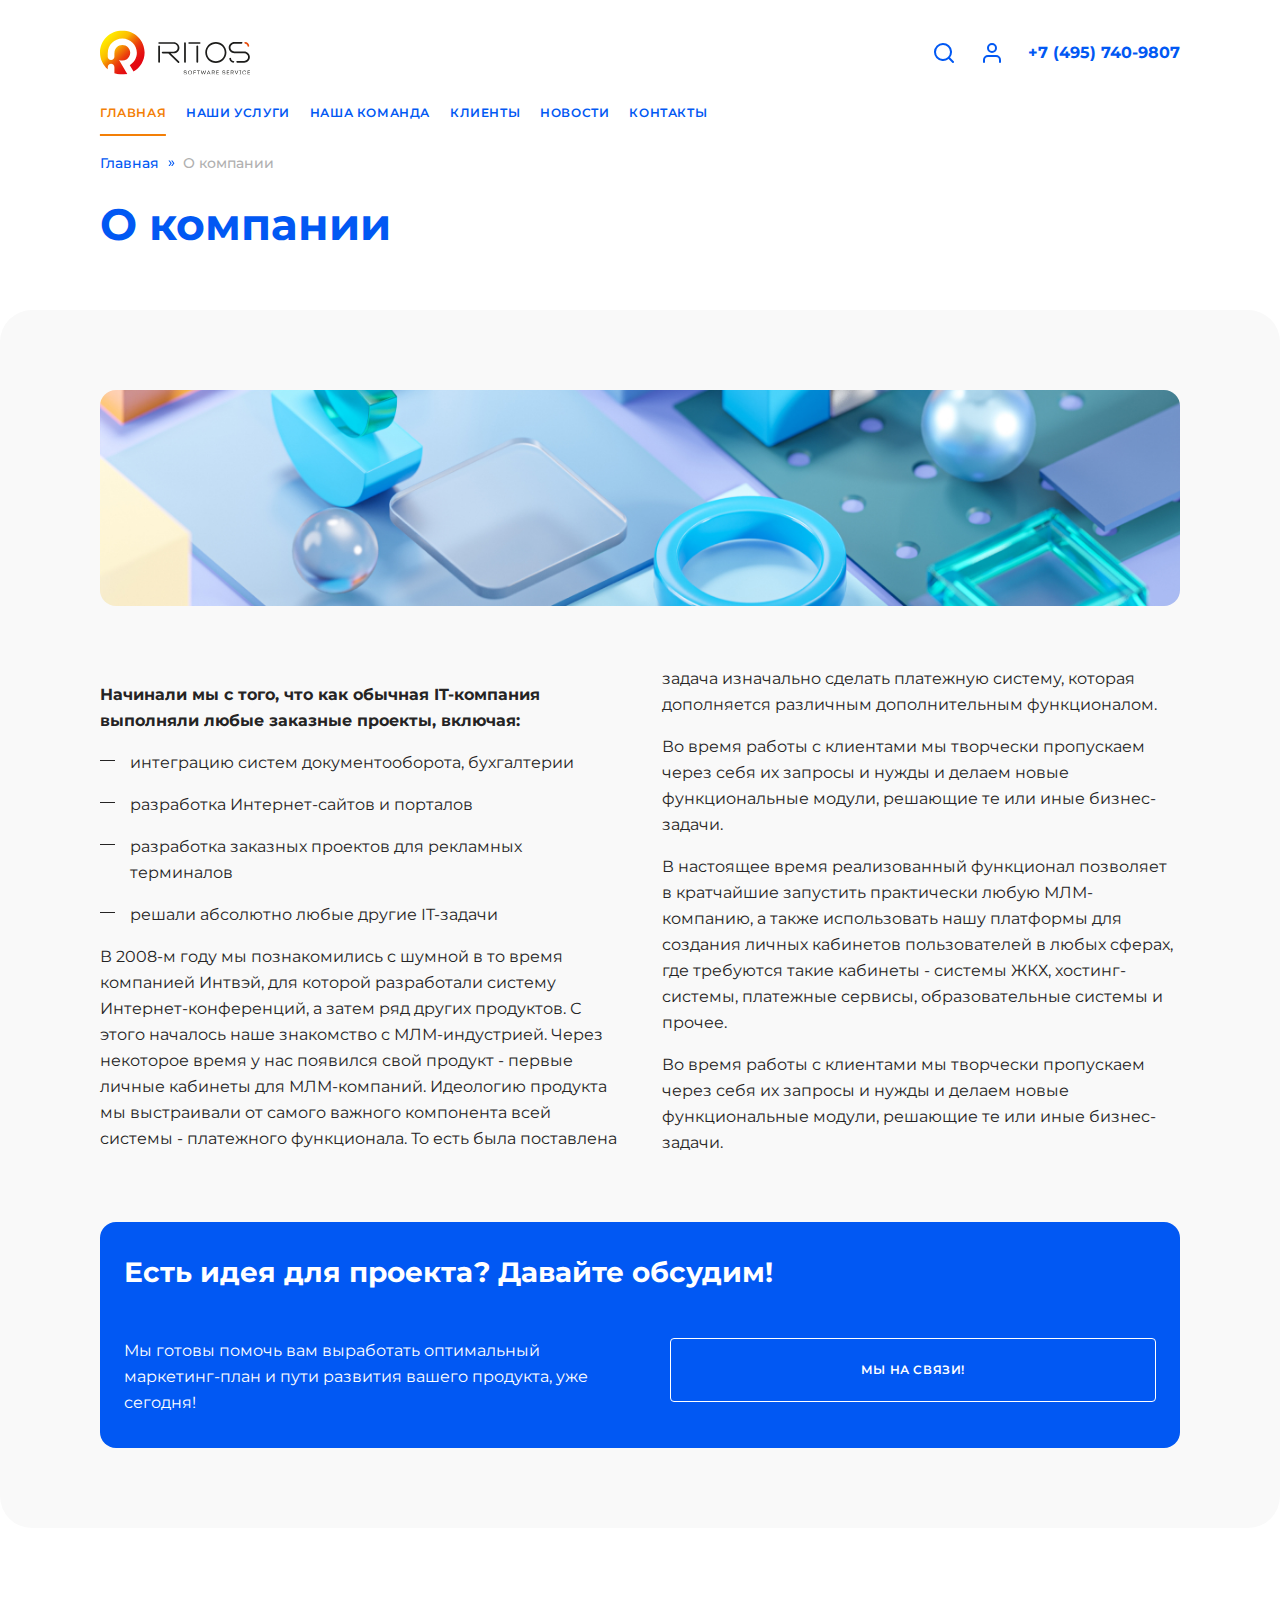
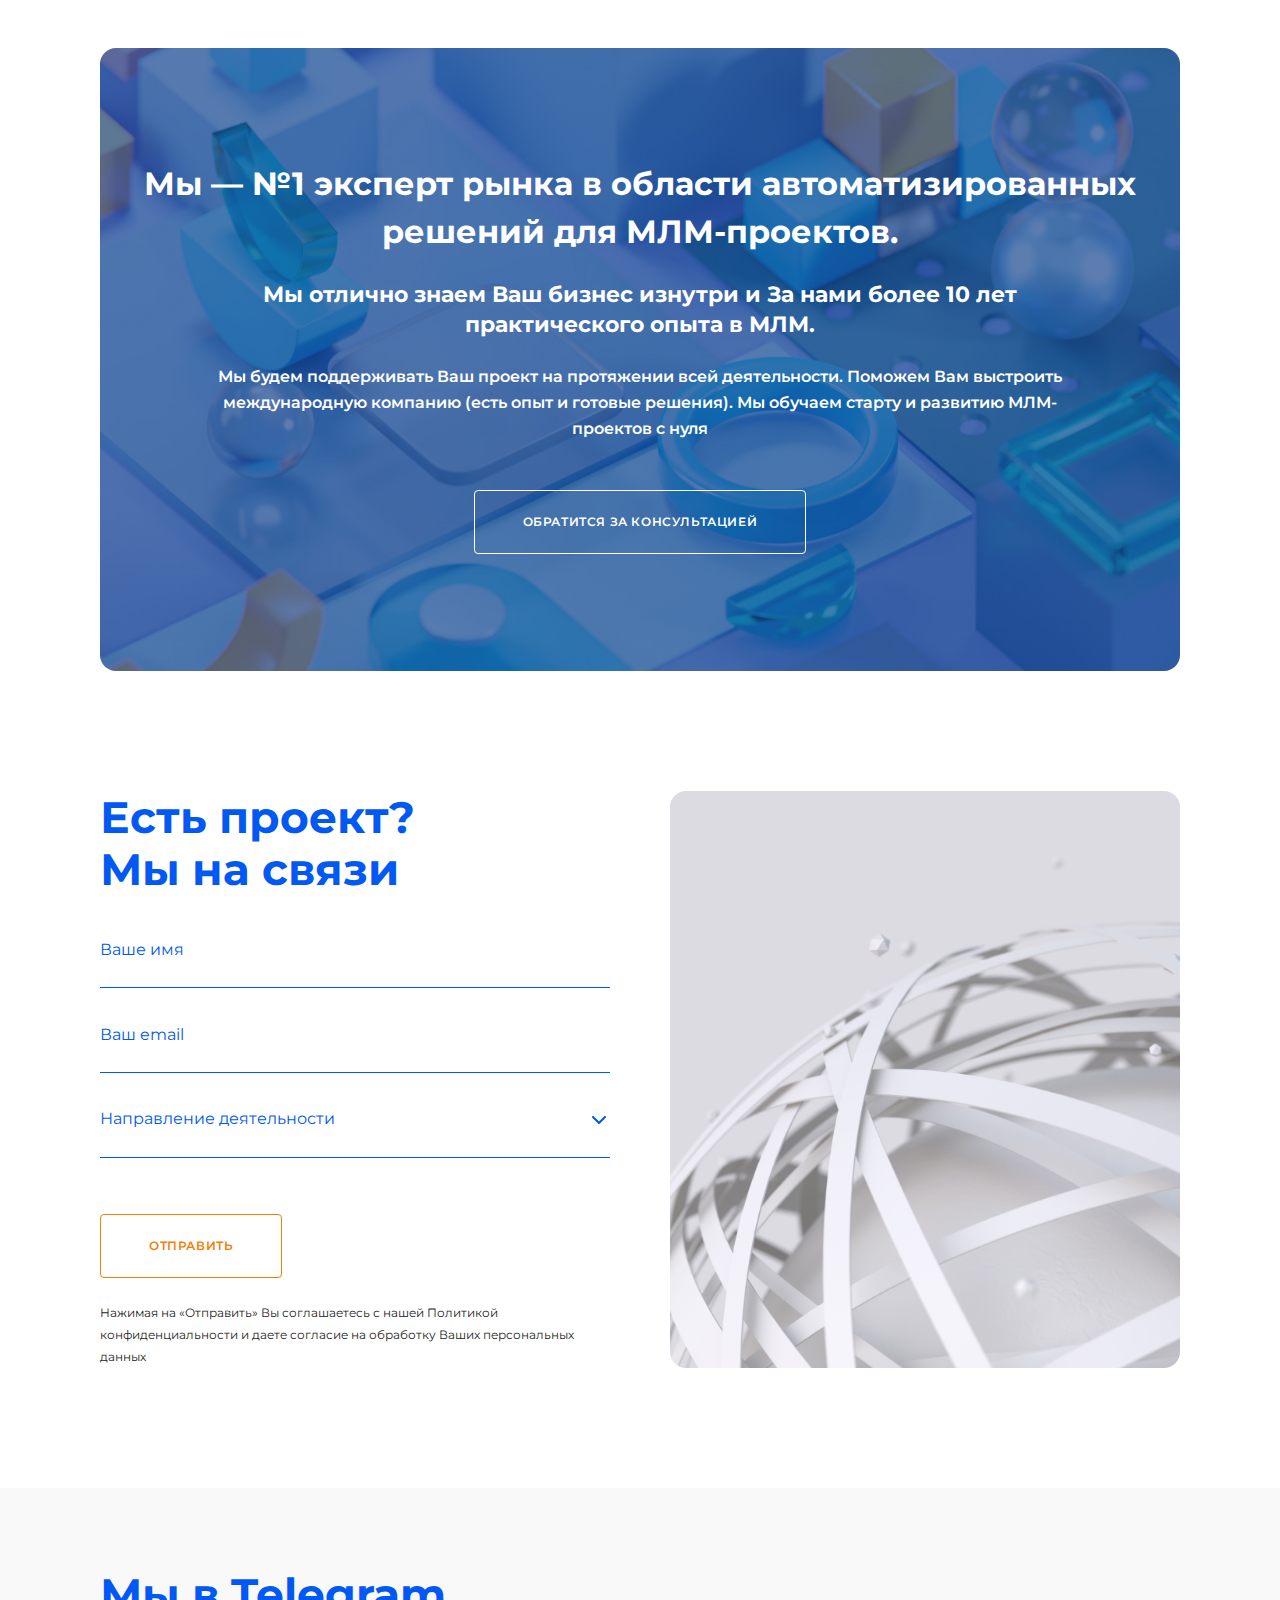
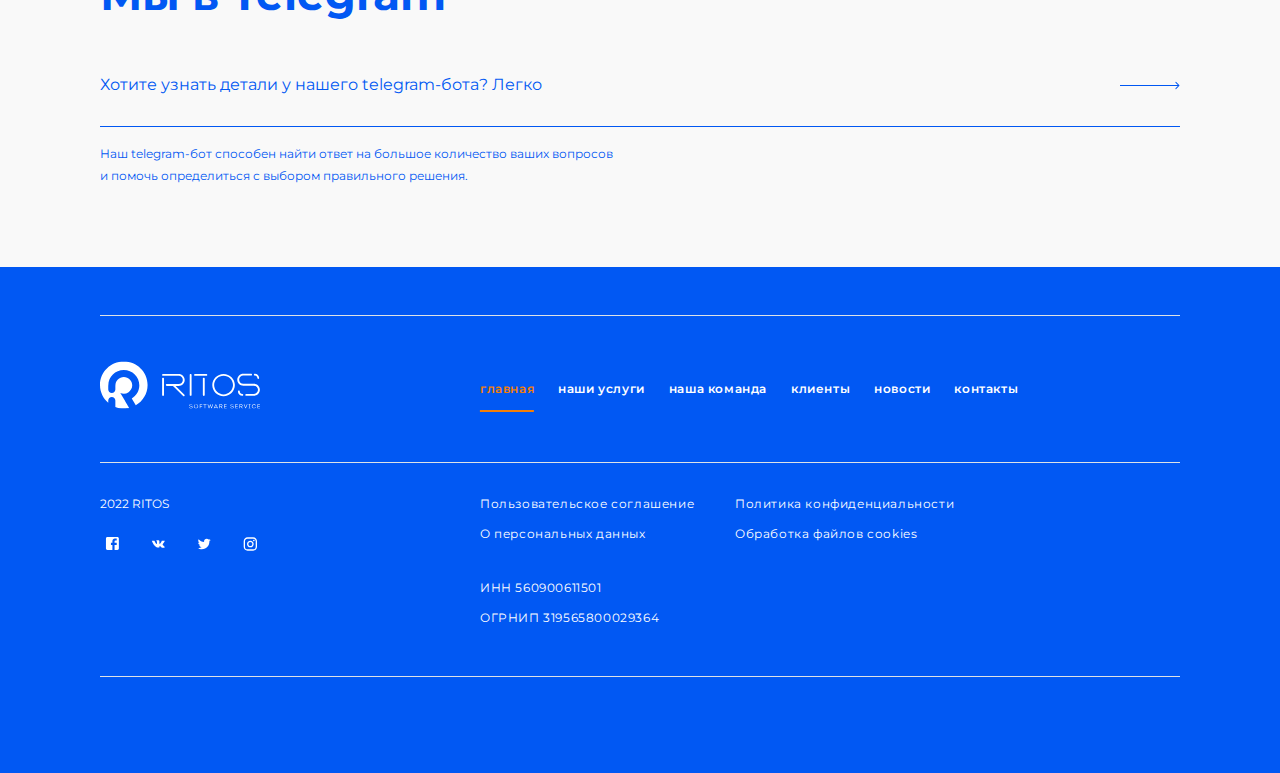
==== about.html @ 324f6d31 "." ====
<!DOCTYPE html>
<html lang="ru">
	<head>
		<meta charset="UTF-8">
		<meta http-equiv="X-UA-Compatible" content="IE=edge">
		<meta name="viewport" content="width=device-width, initial-scale=1.0">
		<meta name="keywords" content="">
		<meta name="description" content="">
		<meta name="robots" content="noindex, nofollow">
		<title>О компании</title>
		<link rel="stylesheet" href="css/plugins/swiper-bundle.min.css">
		<link rel="stylesheet" href="css/plugins/select2.min.css">
		<link rel="stylesheet" href="css/style.css">
	</head>
	<body> 
		<div class="page"> 
			<!-- header-->
			<header class="header" id="headerSticky">
				<div class="container">
					<div class="header__container"><a class="header__logo" href="#"> <img src="img/logo-colors.svg" alt=""></a>
						<nav class="header__nav" id="menuMobile">
							<div class="header__userpanel d-flex d-md-none">
								<div class="header__icon"> 
									<svg class="icon-search">
										<use xlink:href="img/sprite.svg#search"></use>
									</svg>
								</div>
								<div class="header__icon"> 
									<svg class="icon-user">
										<use xlink:href="img/sprite.svg#user"></use>
									</svg>
								</div>
								<div class="header__close js-drop-close" data-drop="menuMobile"></div>
							</div>
							<ul class="header__menu"> 
								<li class="active"><a href="#">главная</a></li>
								<li> <a href="#">наши услуги</a></li>
								<li> <a href="#">наша команда</a></li>
								<li> <a href="#">клиенты</a></li>
								<li> <a href="#">новости</a></li>
								<li> <a href="#">контакты</a></li>
							</ul>
						</nav>
						<div class="header__userpanel d-none d-md-flex">
							<div class="header__icon"> 
								<svg class="icon-search">
									<use xlink:href="img/sprite.svg#search"></use>
								</svg>
							</div>
							<div class="header__icon"> 
								<svg class="icon-user">
									<use xlink:href="img/sprite.svg#user"></use>
								</svg>
							</div><a class="header__tel" href="tel:+74957409807">+7 (495) 740-9807</a>
						</div>
						<button class="hamburger hamburger--squeeze js-drop-menu" data-drop="menuMobile"><span class="hamburger-box"><span class="hamburger-inner"></span></span></button>
					</div>
				</div>
			</header>
			<!--	/header-->
			<div class="content"> 
				<!-- breadcrumbs-->
				<div class="breadcrumbs">
					<div class="container"> 
						<ul> 
							<li> <a href="#">Главная</a></li>
							<li> <span>О компании</span></li>
						</ul>
					</div>
				</div>
				<!-- /breadcrumbs-->
				<!-- about-->
				<div class="about section">
					<div class="container"> 
						<h1 class="about__title">О компании</h1>
					</div>
					<div class="about__content"> 
						<div class="container">
							<div class="about__img"> <img src="img/about.jpg" alt=""></div>
							<div class="about__textblock"> 
								<p> <b>Начинали мы с того, что как обычная IT-компания выполняли любые заказные проекты, включая:</b></p>
								<ul> 
									<li>интеграцию систем документооборота, бухгалтерии</li>
									<li>разработка Интернет-сайтов и порталов</li>
									<li>разработка заказных проектов для рекламных терминалов</li>
									<li>решали абсолютно любые другие IT-задачи</li>
								</ul>
								<p>В 2008-м году мы познакомились с шумной в то время компанией Интвэй, для которой разработали систему Интернет-конференций, а затем ряд других продуктов. С этого началось наше знакомство с МЛМ-индустрией. Через некоторое время у нас появился свой продукт - первые личные кабинеты для МЛМ-компаний. Идеологию продукта мы выстраивали от самого важного компонента всей системы - платежного функционала. То есть была поставлена задача изначально сделать платежную систему, которая дополняется различным дополнительным функционалом.</p>
								<p>Во время работы с клиентами мы творчески пропускаем через себя их запросы и нужды и делаем новые функциональные модули, решающие те или иные бизнес-задачи.</p>
								<p>В настоящее время реализованный функционал позволяет в кратчайшие запустить практически любую МЛМ-компанию, а также использовать нашу платформы для создания личных кабинетов пользователей в любых сферах, где требуются такие кабинеты - системы ЖКХ, хостинг-системы, платежные сервисы, образовательные системы и прочее.</p>
								<p>Во время работы с клиентами мы творчески пропускаем через себя их запросы и нужды и делаем новые функциональные модули, решающие те или иные бизнес-задачи.</p>
							</div>
							<div class="about__banner"> 
								<div class="about__subtitle">Есть идея для проекта? Давайте обсудим!</div>
								<div class="row gy-1">
									<div class="col-md-6"> 
										<div class="about__text">Мы готовы помочь вам выработать оптимальный маркетинг-план и пути развития вашего продукта, уже сегодня!</div>
									</div>
									<div class="col-md-6"> 
										<div class="about__btn"> 
											<div class="btn btn--white-border">мы на связи!</div>
										</div>
									</div>
								</div>
							</div>
						</div>
					</div>
				</div>
				<!-- /about-->
				<!-- banner-->
				<section class="banner banner--v2 section">
					<div class="container"> 
						<div class="banner__container"> 
							<div class="banner__bg"> <img src="img/banner.jpg" alt=""></div>
							<div class="banner__content"> 
								<h2 class="title">Мы — №1 эксперт рынка в области автоматизированных решений для МЛМ-проектов.</h2>
								<div class="banner__sub">Мы отлично знаем Ваш бизнес изнутри и За нами более 10 лет практического опыта в МЛМ.</div>
								<div class="banner__text">Мы будем поддерживать Ваш проект на протяжении всей деятельности. Поможем Вам выстроить международную компанию (есть опыт и готовые решения). Мы обучаем старту и развитию МЛМ-проектов с нуля</div>
								<div class="banner__btn"> 
									<button class="btn btn--white-border">обратится за консультацией</button>
								</div>
							</div>
						</div>
					</div>
				</section>
				<!-- /banner-->
				<!-- contact-->
				<section class="contact contact--v2 section">
					<div class="container"> 
						<form class="contact__form" action="#"> 
							<h2 class="contact__title">Есть проект? <br>Мы на связи</h2>
							<div class="contact__input"> 
								<input type="text" name="name" placeholder="Ваше имя" required>
							</div>
							<div class="contact__input"> 
								<input type="text" name="email" placeholder="Ваш email" required>
							</div>
							<div class="contact__select"> 
								<select name="business" required> 
									<option value="" disabled selected hidden>Направление деятельности</option>
									<option value="#">Деятельность 1</option>
									<option value="#">Деятельность 2</option>
									<option value="#">Деятельность 3</option>
									<option value="#">Деятельность 4</option>
									<option value="#">Деятельность 5</option>
									<option value="#">Деятельность 6</option>
									<option value="#">Деятельность 7</option>
								</select>
							</div>
							<div class="contact__btn"> 
								<button class="btn btn--orange-border" type="submit">Отправить</button>
							</div>
							<div class="contact__annotation">Нажимая на «Отправить» Вы соглашаетесь с нашей Политикой конфиденциальности и даете согласие на обработку Ваших персональных данных</div>
						</form>
						<div class="contact__img"> <img src="img/contact.jpg" alt=""></div>
					</div>
				</section>
				<!-- /contact-->
				<!-- telegram-->
				<section class="telegram">
					<div class="container"> 
						<h2 class="telegram__title">Мы в Telegram</h2>
						<div class="telegram__head"> <a class="telegram__subtitle" href="#">Хотите узнать детали у нашего telegram-бота? Легко</a><a class="telegram__arrow" href="#"> 
								<svg class="icon-arrow-long">
									<use xlink:href="img/sprite.svg#arrow-long"></use>
								</svg></a></div>
						<div class="telegram__text">Наш telegram-бот способен найти ответ на большое количество ваших вопросов и помочь определиться с выбором правильного решения.</div>
					</div>
				</section>
				<!-- /telegram-->
			</div>
			<!-- footer-->
			<footer class="footer">
				<div class="container"> 
					<div class="footer__top"> 
						<div class="row justify-content-md-between gy-1">
							<div class="col-lg-4 col-md-auto"><a class="footer__logo" href="#"> <img src="img/logo-white.svg" alt=""></a></div>
							<div class="col-lg-8 col-md-auto d-flex justify-content-between align-items-center">
								<nav class="footer__nav"> 
									<ul class="footer__menu"> 
										<li class="active"><a href="#">главная</a></li>
										<li> <a href="#">наши услуги</a></li>
										<li> <a href="#">наша команда</a></li>
										<li> <a href="#">клиенты</a></li>
										<li> <a href="#">новости</a></li>
										<li> <a href="#">контакты</a></li>
									</ul>
								</nav>
								<div class="footer__social d-none d-xxl-flex"><a href="#"> 
										<svg class="icon-fb">
											<use xlink:href="img/sprite.svg#fb"></use>
										</svg></a><a href="#"> 
										<svg class="icon-vk">
											<use xlink:href="img/sprite.svg#vk"></use>
										</svg></a><a href="#"> 
										<svg class="icon-tw">
											<use xlink:href="img/sprite.svg#tw"></use>
										</svg></a><a href="#"> 
										<svg class="icon-insta">
											<use xlink:href="img/sprite.svg#insta"></use>
										</svg></a></div>
							</div>
						</div>
					</div>
					<div class="footer__bottom"> 
						<div class="row gy-1">
							<div class="col-lg-4"> 
								<div class="footer__text">2022 RITOS</div>
								<div class="footer__social d-flex d-xxl-none"><a href="#"> 
										<svg class="icon-fb">
											<use xlink:href="img/sprite.svg#fb"></use>
										</svg></a><a href="#"> 
										<svg class="icon-vk">
											<use xlink:href="img/sprite.svg#vk"></use>
										</svg></a><a href="#"> 
										<svg class="icon-tw">
											<use xlink:href="img/sprite.svg#tw"></use>
										</svg></a><a href="#"> 
										<svg class="icon-insta">
											<use xlink:href="img/sprite.svg#insta"></use>
										</svg></a></div>
							</div>
							<div class="col-lg-8 col-xl-6">
								<div class="footer__lists"> 
									<ul class="footer__list"> 
										<li> <a href="#">Пользовательское соглашение</a></li>
										<li> <a href="#">О персональных данных</a></li>
									</ul>
									<ul class="footer__list"> 
										<li> <a href="#">Политика конфиденциальности</a></li>
										<li> <a href="#">Обработка файлов cookies</a></li>
									</ul>
									<ul class="footer__list"> 
										<li> <span>ИНН 560900611501</span></li>
										<li> <span>ОГРНИП 319565800029364</span></li>
									</ul>
								</div>
							</div>
						</div>
					</div>
				</div>
			</footer>
			<!--	/footer-->
		</div>
		<script src="js/jquery.min.js"> </script>
		<script src="js/plugins/swiper-bundle.min.js"> </script>
		<script src="js/plugins/select2.full.min.js"> </script>
		<script src="js/scripts.js"></script>
	</body>
</html>
---- css/style.css ----
/* reset */
html, body, div, span, applet, object, iframe,
h1, h2, h3, h4, h5, h6, p, blockquote, pre,
a, abbr, acronym, address, big, cite, code,
del, dfn, em, img, ins, kbd, q, s, samp,
small, strike, strong, sub, sup, tt, var,
b, u, i, center,
dl, dt, dd, ol, ul, li,
fieldset, form, label, legend,
table, caption, tbody, tfoot, thead, tr, th, td,
article, aside, canvas, details, embed,
figure, figcaption, footer, header, hgroup,
menu, nav, output, ruby, section, summary,
time, mark, audio, video {
  margin: 0;
  padding: 0;
  border: 0;
  font-size: 100%;
  font: inherit;
  vertical-align: baseline;
}

article, aside, details, figcaption, figure,
footer, header, hgroup, menu, nav, section {
  display: block;
}

* {
  margin: 0;
  padding: 0;
}

* {
  -webkit-box-sizing: border-box;
  box-sizing: border-box;
}

button,
input,
a,
textarea {
  outline: none;
}

html {
  -ms-text-size-adjust: 100%;
  -webkit-text-size-adjust: 100%;
}

ol, ul {
  list-style: none;
}

table {
  border-collapse: collapse;
  border-spacing: 0;
}

img, svg {
  max-width: 100%;
}

h1, h2, h3 {
  font-weight: bold;
}

/* /reset */
/*!
 * Bootstrap  v5.2.3 (https://getbootstrap.com/)
 * Copyright 2011-2022 The Bootstrap Authors
 * Copyright 2011-2022 Twitter, Inc.
 * Licensed under MIT (https://github.com/twbs/bootstrap/blob/main/LICENSE)
 */
.container,
.container-fluid,
.container-xxl,
.container-xl,
.container-lg,
.container-md,
.container-sm {
  --bs-gutter-x: 60px;
  --bs-gutter-y: 0;
  width: 100%;
  padding-right: calc(var(--bs-gutter-x) * 0.5);
  padding-left: calc(var(--bs-gutter-x) * 0.5);
  margin-right: auto;
  margin-left: auto;
}

@media (min-width: 576px) {
  .container-sm, .container {
    max-width: 540px;
  }
}
@media (min-width: 769px) {
  .container-md, .container-sm, .container {
    max-width: 720px;
  }
}
@media (min-width: 992px) {
  .container-lg, .container-md, .container-sm, .container {
    max-width: 960px;
  }
}
@media (min-width: 1200px) {
  .container-xl, .container-lg, .container-md, .container-sm, .container {
    max-width: 1140px;
  }
}
@media (min-width: 1300px) {
  .container-xxl, .container-xl, .container-lg, .container-md, .container-sm, .container {
    max-width: 1260px;
  }
}
.row {
  --bs-gutter-x: 60px;
  --bs-gutter-y: 0;
  display: -webkit-box;
  display: -ms-flexbox;
  display: flex;
  -ms-flex-wrap: wrap;
  flex-wrap: wrap;
  margin-top: calc(-1 * var(--bs-gutter-y));
  margin-right: calc(-0.5 * var(--bs-gutter-x));
  margin-left: calc(-0.5 * var(--bs-gutter-x));
}
.row > * {
  -ms-flex-negative: 0;
  flex-shrink: 0;
  width: 100%;
  max-width: 100%;
  padding-right: calc(var(--bs-gutter-x) * 0.5);
  padding-left: calc(var(--bs-gutter-x) * 0.5);
  margin-top: var(--bs-gutter-y);
}

.col {
  -webkit-box-flex: 1;
  -ms-flex: 1 0 0%;
  flex: 1 0 0%;
}

.row-cols-auto > * {
  -webkit-box-flex: 0;
  -ms-flex: 0 0 auto;
  flex: 0 0 auto;
  width: auto;
}

.row-cols-1 > * {
  -webkit-box-flex: 0;
  -ms-flex: 0 0 auto;
  flex: 0 0 auto;
  width: 100%;
}

.row-cols-2 > * {
  -webkit-box-flex: 0;
  -ms-flex: 0 0 auto;
  flex: 0 0 auto;
  width: 50%;
}

.row-cols-3 > * {
  -webkit-box-flex: 0;
  -ms-flex: 0 0 auto;
  flex: 0 0 auto;
  width: 33.3333333333%;
}

.row-cols-4 > * {
  -webkit-box-flex: 0;
  -ms-flex: 0 0 auto;
  flex: 0 0 auto;
  width: 25%;
}

.row-cols-5 > * {
  -webkit-box-flex: 0;
  -ms-flex: 0 0 auto;
  flex: 0 0 auto;
  width: 20%;
}

.row-cols-6 > * {
  -webkit-box-flex: 0;
  -ms-flex: 0 0 auto;
  flex: 0 0 auto;
  width: 16.6666666667%;
}

.col-auto {
  -webkit-box-flex: 0;
  -ms-flex: 0 0 auto;
  flex: 0 0 auto;
  width: auto;
}

.col-1 {
  -webkit-box-flex: 0;
  -ms-flex: 0 0 auto;
  flex: 0 0 auto;
  width: 8.33333333%;
}

.col-2 {
  -webkit-box-flex: 0;
  -ms-flex: 0 0 auto;
  flex: 0 0 auto;
  width: 16.66666667%;
}

.col-3 {
  -webkit-box-flex: 0;
  -ms-flex: 0 0 auto;
  flex: 0 0 auto;
  width: 25%;
}

.col-4 {
  -webkit-box-flex: 0;
  -ms-flex: 0 0 auto;
  flex: 0 0 auto;
  width: 33.33333333%;
}

.col-5 {
  -webkit-box-flex: 0;
  -ms-flex: 0 0 auto;
  flex: 0 0 auto;
  width: 41.66666667%;
}

.col-6 {
  -webkit-box-flex: 0;
  -ms-flex: 0 0 auto;
  flex: 0 0 auto;
  width: 50%;
}

.col-7 {
  -webkit-box-flex: 0;
  -ms-flex: 0 0 auto;
  flex: 0 0 auto;
  width: 58.33333333%;
}

.col-8 {
  -webkit-box-flex: 0;
  -ms-flex: 0 0 auto;
  flex: 0 0 auto;
  width: 66.66666667%;
}

.col-9 {
  -webkit-box-flex: 0;
  -ms-flex: 0 0 auto;
  flex: 0 0 auto;
  width: 75%;
}

.col-10 {
  -webkit-box-flex: 0;
  -ms-flex: 0 0 auto;
  flex: 0 0 auto;
  width: 83.33333333%;
}

.col-11 {
  -webkit-box-flex: 0;
  -ms-flex: 0 0 auto;
  flex: 0 0 auto;
  width: 91.66666667%;
}

.col-12 {
  -webkit-box-flex: 0;
  -ms-flex: 0 0 auto;
  flex: 0 0 auto;
  width: 100%;
}

.offset-1 {
  margin-left: 8.33333333%;
}

.offset-2 {
  margin-left: 16.66666667%;
}

.offset-3 {
  margin-left: 25%;
}

.offset-4 {
  margin-left: 33.33333333%;
}

.offset-5 {
  margin-left: 41.66666667%;
}

.offset-6 {
  margin-left: 50%;
}

.offset-7 {
  margin-left: 58.33333333%;
}

.offset-8 {
  margin-left: 66.66666667%;
}

.offset-9 {
  margin-left: 75%;
}

.offset-10 {
  margin-left: 83.33333333%;
}

.offset-11 {
  margin-left: 91.66666667%;
}

.g-0,
.gx-0 {
  --bs-gutter-x: 0;
}

.g-0,
.gy-0 {
  --bs-gutter-y: 0;
}

.g-1,
.gx-1 {
  --bs-gutter-x: 30px;
}

.g-1,
.gy-1 {
  --bs-gutter-y: 30px;
}

.g-2,
.gx-2 {
  --bs-gutter-x: 45px;
}

.g-2,
.gy-2 {
  --bs-gutter-y: 45px;
}

.g-3,
.gx-3 {
  --bs-gutter-x: 60px;
}

.g-3,
.gy-3 {
  --bs-gutter-y: 60px;
}

.g-4,
.gx-4 {
  --bs-gutter-x: 90px;
}

.g-4,
.gy-4 {
  --bs-gutter-y: 90px;
}

.g-5,
.gx-5 {
  --bs-gutter-x: 120px;
}

.g-5,
.gy-5 {
  --bs-gutter-y: 120px;
}

@media (min-width: 576px) {
  .col-sm {
    -webkit-box-flex: 1;
    -ms-flex: 1 0 0%;
    flex: 1 0 0%;
  }
  .row-cols-sm-auto > * {
    -webkit-box-flex: 0;
    -ms-flex: 0 0 auto;
    flex: 0 0 auto;
    width: auto;
  }
  .row-cols-sm-1 > * {
    -webkit-box-flex: 0;
    -ms-flex: 0 0 auto;
    flex: 0 0 auto;
    width: 100%;
  }
  .row-cols-sm-2 > * {
    -webkit-box-flex: 0;
    -ms-flex: 0 0 auto;
    flex: 0 0 auto;
    width: 50%;
  }
  .row-cols-sm-3 > * {
    -webkit-box-flex: 0;
    -ms-flex: 0 0 auto;
    flex: 0 0 auto;
    width: 33.3333333333%;
  }
  .row-cols-sm-4 > * {
    -webkit-box-flex: 0;
    -ms-flex: 0 0 auto;
    flex: 0 0 auto;
    width: 25%;
  }
  .row-cols-sm-5 > * {
    -webkit-box-flex: 0;
    -ms-flex: 0 0 auto;
    flex: 0 0 auto;
    width: 20%;
  }
  .row-cols-sm-6 > * {
    -webkit-box-flex: 0;
    -ms-flex: 0 0 auto;
    flex: 0 0 auto;
    width: 16.6666666667%;
  }
  .col-sm-auto {
    -webkit-box-flex: 0;
    -ms-flex: 0 0 auto;
    flex: 0 0 auto;
    width: auto;
  }
  .col-sm-1 {
    -webkit-box-flex: 0;
    -ms-flex: 0 0 auto;
    flex: 0 0 auto;
    width: 8.33333333%;
  }
  .col-sm-2 {
    -webkit-box-flex: 0;
    -ms-flex: 0 0 auto;
    flex: 0 0 auto;
    width: 16.66666667%;
  }
  .col-sm-3 {
    -webkit-box-flex: 0;
    -ms-flex: 0 0 auto;
    flex: 0 0 auto;
    width: 25%;
  }
  .col-sm-4 {
    -webkit-box-flex: 0;
    -ms-flex: 0 0 auto;
    flex: 0 0 auto;
    width: 33.33333333%;
  }
  .col-sm-5 {
    -webkit-box-flex: 0;
    -ms-flex: 0 0 auto;
    flex: 0 0 auto;
    width: 41.66666667%;
  }
  .col-sm-6 {
    -webkit-box-flex: 0;
    -ms-flex: 0 0 auto;
    flex: 0 0 auto;
    width: 50%;
  }
  .col-sm-7 {
    -webkit-box-flex: 0;
    -ms-flex: 0 0 auto;
    flex: 0 0 auto;
    width: 58.33333333%;
  }
  .col-sm-8 {
    -webkit-box-flex: 0;
    -ms-flex: 0 0 auto;
    flex: 0 0 auto;
    width: 66.66666667%;
  }
  .col-sm-9 {
    -webkit-box-flex: 0;
    -ms-flex: 0 0 auto;
    flex: 0 0 auto;
    width: 75%;
  }
  .col-sm-10 {
    -webkit-box-flex: 0;
    -ms-flex: 0 0 auto;
    flex: 0 0 auto;
    width: 83.33333333%;
  }
  .col-sm-11 {
    -webkit-box-flex: 0;
    -ms-flex: 0 0 auto;
    flex: 0 0 auto;
    width: 91.66666667%;
  }
  .col-sm-12 {
    -webkit-box-flex: 0;
    -ms-flex: 0 0 auto;
    flex: 0 0 auto;
    width: 100%;
  }
  .offset-sm-0 {
    margin-left: 0;
  }
  .offset-sm-1 {
    margin-left: 8.33333333%;
  }
  .offset-sm-2 {
    margin-left: 16.66666667%;
  }
  .offset-sm-3 {
    margin-left: 25%;
  }
  .offset-sm-4 {
    margin-left: 33.33333333%;
  }
  .offset-sm-5 {
    margin-left: 41.66666667%;
  }
  .offset-sm-6 {
    margin-left: 50%;
  }
  .offset-sm-7 {
    margin-left: 58.33333333%;
  }
  .offset-sm-8 {
    margin-left: 66.66666667%;
  }
  .offset-sm-9 {
    margin-left: 75%;
  }
  .offset-sm-10 {
    margin-left: 83.33333333%;
  }
  .offset-sm-11 {
    margin-left: 91.66666667%;
  }
  .g-sm-0,
.gx-sm-0 {
    --bs-gutter-x: 0;
  }
  .g-sm-0,
.gy-sm-0 {
    --bs-gutter-y: 0;
  }
  .g-sm-1,
.gx-sm-1 {
    --bs-gutter-x: 30px;
  }
  .g-sm-1,
.gy-sm-1 {
    --bs-gutter-y: 30px;
  }
  .g-sm-2,
.gx-sm-2 {
    --bs-gutter-x: 45px;
  }
  .g-sm-2,
.gy-sm-2 {
    --bs-gutter-y: 45px;
  }
  .g-sm-3,
.gx-sm-3 {
    --bs-gutter-x: 60px;
  }
  .g-sm-3,
.gy-sm-3 {
    --bs-gutter-y: 60px;
  }
  .g-sm-4,
.gx-sm-4 {
    --bs-gutter-x: 90px;
  }
  .g-sm-4,
.gy-sm-4 {
    --bs-gutter-y: 90px;
  }
  .g-sm-5,
.gx-sm-5 {
    --bs-gutter-x: 120px;
  }
  .g-sm-5,
.gy-sm-5 {
    --bs-gutter-y: 120px;
  }
}
@media (min-width: 769px) {
  .col-md {
    -webkit-box-flex: 1;
    -ms-flex: 1 0 0%;
    flex: 1 0 0%;
  }
  .row-cols-md-auto > * {
    -webkit-box-flex: 0;
    -ms-flex: 0 0 auto;
    flex: 0 0 auto;
    width: auto;
  }
  .row-cols-md-1 > * {
    -webkit-box-flex: 0;
    -ms-flex: 0 0 auto;
    flex: 0 0 auto;
    width: 100%;
  }
  .row-cols-md-2 > * {
    -webkit-box-flex: 0;
    -ms-flex: 0 0 auto;
    flex: 0 0 auto;
    width: 50%;
  }
  .row-cols-md-3 > * {
    -webkit-box-flex: 0;
    -ms-flex: 0 0 auto;
    flex: 0 0 auto;
    width: 33.3333333333%;
  }
  .row-cols-md-4 > * {
    -webkit-box-flex: 0;
    -ms-flex: 0 0 auto;
    flex: 0 0 auto;
    width: 25%;
  }
  .row-cols-md-5 > * {
    -webkit-box-flex: 0;
    -ms-flex: 0 0 auto;
    flex: 0 0 auto;
    width: 20%;
  }
  .row-cols-md-6 > * {
    -webkit-box-flex: 0;
    -ms-flex: 0 0 auto;
    flex: 0 0 auto;
    width: 16.6666666667%;
  }
  .col-md-auto {
    -webkit-box-flex: 0;
    -ms-flex: 0 0 auto;
    flex: 0 0 auto;
    width: auto;
  }
  .col-md-1 {
    -webkit-box-flex: 0;
    -ms-flex: 0 0 auto;
    flex: 0 0 auto;
    width: 8.33333333%;
  }
  .col-md-2 {
    -webkit-box-flex: 0;
    -ms-flex: 0 0 auto;
    flex: 0 0 auto;
    width: 16.66666667%;
  }
  .col-md-3 {
    -webkit-box-flex: 0;
    -ms-flex: 0 0 auto;
    flex: 0 0 auto;
    width: 25%;
  }
  .col-md-4 {
    -webkit-box-flex: 0;
    -ms-flex: 0 0 auto;
    flex: 0 0 auto;
    width: 33.33333333%;
  }
  .col-md-5 {
    -webkit-box-flex: 0;
    -ms-flex: 0 0 auto;
    flex: 0 0 auto;
    width: 41.66666667%;
  }
  .col-md-6 {
    -webkit-box-flex: 0;
    -ms-flex: 0 0 auto;
    flex: 0 0 auto;
    width: 50%;
  }
  .col-md-7 {
    -webkit-box-flex: 0;
    -ms-flex: 0 0 auto;
    flex: 0 0 auto;
    width: 58.33333333%;
  }
  .col-md-8 {
    -webkit-box-flex: 0;
    -ms-flex: 0 0 auto;
    flex: 0 0 auto;
    width: 66.66666667%;
  }
  .col-md-9 {
    -webkit-box-flex: 0;
    -ms-flex: 0 0 auto;
    flex: 0 0 auto;
    width: 75%;
  }
  .col-md-10 {
    -webkit-box-flex: 0;
    -ms-flex: 0 0 auto;
    flex: 0 0 auto;
    width: 83.33333333%;
  }
  .col-md-11 {
    -webkit-box-flex: 0;
    -ms-flex: 0 0 auto;
    flex: 0 0 auto;
    width: 91.66666667%;
  }
  .col-md-12 {
    -webkit-box-flex: 0;
    -ms-flex: 0 0 auto;
    flex: 0 0 auto;
    width: 100%;
  }
  .offset-md-0 {
    margin-left: 0;
  }
  .offset-md-1 {
    margin-left: 8.33333333%;
  }
  .offset-md-2 {
    margin-left: 16.66666667%;
  }
  .offset-md-3 {
    margin-left: 25%;
  }
  .offset-md-4 {
    margin-left: 33.33333333%;
  }
  .offset-md-5 {
    margin-left: 41.66666667%;
  }
  .offset-md-6 {
    margin-left: 50%;
  }
  .offset-md-7 {
    margin-left: 58.33333333%;
  }
  .offset-md-8 {
    margin-left: 66.66666667%;
  }
  .offset-md-9 {
    margin-left: 75%;
  }
  .offset-md-10 {
    margin-left: 83.33333333%;
  }
  .offset-md-11 {
    margin-left: 91.66666667%;
  }
  .g-md-0,
.gx-md-0 {
    --bs-gutter-x: 0;
  }
  .g-md-0,
.gy-md-0 {
    --bs-gutter-y: 0;
  }
  .g-md-1,
.gx-md-1 {
    --bs-gutter-x: 30px;
  }
  .g-md-1,
.gy-md-1 {
    --bs-gutter-y: 30px;
  }
  .g-md-2,
.gx-md-2 {
    --bs-gutter-x: 45px;
  }
  .g-md-2,
.gy-md-2 {
    --bs-gutter-y: 45px;
  }
  .g-md-3,
.gx-md-3 {
    --bs-gutter-x: 60px;
  }
  .g-md-3,
.gy-md-3 {
    --bs-gutter-y: 60px;
  }
  .g-md-4,
.gx-md-4 {
    --bs-gutter-x: 90px;
  }
  .g-md-4,
.gy-md-4 {
    --bs-gutter-y: 90px;
  }
  .g-md-5,
.gx-md-5 {
    --bs-gutter-x: 120px;
  }
  .g-md-5,
.gy-md-5 {
    --bs-gutter-y: 120px;
  }
}
@media (min-width: 992px) {
  .col-lg {
    -webkit-box-flex: 1;
    -ms-flex: 1 0 0%;
    flex: 1 0 0%;
  }
  .row-cols-lg-auto > * {
    -webkit-box-flex: 0;
    -ms-flex: 0 0 auto;
    flex: 0 0 auto;
    width: auto;
  }
  .row-cols-lg-1 > * {
    -webkit-box-flex: 0;
    -ms-flex: 0 0 auto;
    flex: 0 0 auto;
    width: 100%;
  }
  .row-cols-lg-2 > * {
    -webkit-box-flex: 0;
    -ms-flex: 0 0 auto;
    flex: 0 0 auto;
    width: 50%;
  }
  .row-cols-lg-3 > * {
    -webkit-box-flex: 0;
    -ms-flex: 0 0 auto;
    flex: 0 0 auto;
    width: 33.3333333333%;
  }
  .row-cols-lg-4 > * {
    -webkit-box-flex: 0;
    -ms-flex: 0 0 auto;
    flex: 0 0 auto;
    width: 25%;
  }
  .row-cols-lg-5 > * {
    -webkit-box-flex: 0;
    -ms-flex: 0 0 auto;
    flex: 0 0 auto;
    width: 20%;
  }
  .row-cols-lg-6 > * {
    -webkit-box-flex: 0;
    -ms-flex: 0 0 auto;
    flex: 0 0 auto;
    width: 16.6666666667%;
  }
  .col-lg-auto {
    -webkit-box-flex: 0;
    -ms-flex: 0 0 auto;
    flex: 0 0 auto;
    width: auto;
  }
  .col-lg-1 {
    -webkit-box-flex: 0;
    -ms-flex: 0 0 auto;
    flex: 0 0 auto;
    width: 8.33333333%;
  }
  .col-lg-2 {
    -webkit-box-flex: 0;
    -ms-flex: 0 0 auto;
    flex: 0 0 auto;
    width: 16.66666667%;
  }
  .col-lg-3 {
    -webkit-box-flex: 0;
    -ms-flex: 0 0 auto;
    flex: 0 0 auto;
    width: 25%;
  }
  .col-lg-4 {
    -webkit-box-flex: 0;
    -ms-flex: 0 0 auto;
    flex: 0 0 auto;
    width: 33.33333333%;
  }
  .col-lg-5 {
    -webkit-box-flex: 0;
    -ms-flex: 0 0 auto;
    flex: 0 0 auto;
    width: 41.66666667%;
  }
  .col-lg-6 {
    -webkit-box-flex: 0;
    -ms-flex: 0 0 auto;
    flex: 0 0 auto;
    width: 50%;
  }
  .col-lg-7 {
    -webkit-box-flex: 0;
    -ms-flex: 0 0 auto;
    flex: 0 0 auto;
    width: 58.33333333%;
  }
  .col-lg-8 {
    -webkit-box-flex: 0;
    -ms-flex: 0 0 auto;
    flex: 0 0 auto;
    width: 66.66666667%;
  }
  .col-lg-9 {
    -webkit-box-flex: 0;
    -ms-flex: 0 0 auto;
    flex: 0 0 auto;
    width: 75%;
  }
  .col-lg-10 {
    -webkit-box-flex: 0;
    -ms-flex: 0 0 auto;
    flex: 0 0 auto;
    width: 83.33333333%;
  }
  .col-lg-11 {
    -webkit-box-flex: 0;
    -ms-flex: 0 0 auto;
    flex: 0 0 auto;
    width: 91.66666667%;
  }
  .col-lg-12 {
    -webkit-box-flex: 0;
    -ms-flex: 0 0 auto;
    flex: 0 0 auto;
    width: 100%;
  }
  .offset-lg-0 {
    margin-left: 0;
  }
  .offset-lg-1 {
    margin-left: 8.33333333%;
  }
  .offset-lg-2 {
    margin-left: 16.66666667%;
  }
  .offset-lg-3 {
    margin-left: 25%;
  }
  .offset-lg-4 {
    margin-left: 33.33333333%;
  }
  .offset-lg-5 {
    margin-left: 41.66666667%;
  }
  .offset-lg-6 {
    margin-left: 50%;
  }
  .offset-lg-7 {
    margin-left: 58.33333333%;
  }
  .offset-lg-8 {
    margin-left: 66.66666667%;
  }
  .offset-lg-9 {
    margin-left: 75%;
  }
  .offset-lg-10 {
    margin-left: 83.33333333%;
  }
  .offset-lg-11 {
    margin-left: 91.66666667%;
  }
  .g-lg-0,
.gx-lg-0 {
    --bs-gutter-x: 0;
  }
  .g-lg-0,
.gy-lg-0 {
    --bs-gutter-y: 0;
  }
  .g-lg-1,
.gx-lg-1 {
    --bs-gutter-x: 30px;
  }
  .g-lg-1,
.gy-lg-1 {
    --bs-gutter-y: 30px;
  }
  .g-lg-2,
.gx-lg-2 {
    --bs-gutter-x: 45px;
  }
  .g-lg-2,
.gy-lg-2 {
    --bs-gutter-y: 45px;
  }
  .g-lg-3,
.gx-lg-3 {
    --bs-gutter-x: 60px;
  }
  .g-lg-3,
.gy-lg-3 {
    --bs-gutter-y: 60px;
  }
  .g-lg-4,
.gx-lg-4 {
    --bs-gutter-x: 90px;
  }
  .g-lg-4,
.gy-lg-4 {
    --bs-gutter-y: 90px;
  }
  .g-lg-5,
.gx-lg-5 {
    --bs-gutter-x: 120px;
  }
  .g-lg-5,
.gy-lg-5 {
    --bs-gutter-y: 120px;
  }
}
@media (min-width: 1200px) {
  .col-xl {
    -webkit-box-flex: 1;
    -ms-flex: 1 0 0%;
    flex: 1 0 0%;
  }
  .row-cols-xl-auto > * {
    -webkit-box-flex: 0;
    -ms-flex: 0 0 auto;
    flex: 0 0 auto;
    width: auto;
  }
  .row-cols-xl-1 > * {
    -webkit-box-flex: 0;
    -ms-flex: 0 0 auto;
    flex: 0 0 auto;
    width: 100%;
  }
  .row-cols-xl-2 > * {
    -webkit-box-flex: 0;
    -ms-flex: 0 0 auto;
    flex: 0 0 auto;
    width: 50%;
  }
  .row-cols-xl-3 > * {
    -webkit-box-flex: 0;
    -ms-flex: 0 0 auto;
    flex: 0 0 auto;
    width: 33.3333333333%;
  }
  .row-cols-xl-4 > * {
    -webkit-box-flex: 0;
    -ms-flex: 0 0 auto;
    flex: 0 0 auto;
    width: 25%;
  }
  .row-cols-xl-5 > * {
    -webkit-box-flex: 0;
    -ms-flex: 0 0 auto;
    flex: 0 0 auto;
    width: 20%;
  }
  .row-cols-xl-6 > * {
    -webkit-box-flex: 0;
    -ms-flex: 0 0 auto;
    flex: 0 0 auto;
    width: 16.6666666667%;
  }
  .col-xl-auto {
    -webkit-box-flex: 0;
    -ms-flex: 0 0 auto;
    flex: 0 0 auto;
    width: auto;
  }
  .col-xl-1 {
    -webkit-box-flex: 0;
    -ms-flex: 0 0 auto;
    flex: 0 0 auto;
    width: 8.33333333%;
  }
  .col-xl-2 {
    -webkit-box-flex: 0;
    -ms-flex: 0 0 auto;
    flex: 0 0 auto;
    width: 16.66666667%;
  }
  .col-xl-3 {
    -webkit-box-flex: 0;
    -ms-flex: 0 0 auto;
    flex: 0 0 auto;
    width: 25%;
  }
  .col-xl-4 {
    -webkit-box-flex: 0;
    -ms-flex: 0 0 auto;
    flex: 0 0 auto;
    width: 33.33333333%;
  }
  .col-xl-5 {
    -webkit-box-flex: 0;
    -ms-flex: 0 0 auto;
    flex: 0 0 auto;
    width: 41.66666667%;
  }
  .col-xl-6 {
    -webkit-box-flex: 0;
    -ms-flex: 0 0 auto;
    flex: 0 0 auto;
    width: 50%;
  }
  .col-xl-7 {
    -webkit-box-flex: 0;
    -ms-flex: 0 0 auto;
    flex: 0 0 auto;
    width: 58.33333333%;
  }
  .col-xl-8 {
    -webkit-box-flex: 0;
    -ms-flex: 0 0 auto;
    flex: 0 0 auto;
    width: 66.66666667%;
  }
  .col-xl-9 {
    -webkit-box-flex: 0;
    -ms-flex: 0 0 auto;
    flex: 0 0 auto;
    width: 75%;
  }
  .col-xl-10 {
    -webkit-box-flex: 0;
    -ms-flex: 0 0 auto;
    flex: 0 0 auto;
    width: 83.33333333%;
  }
  .col-xl-11 {
    -webkit-box-flex: 0;
    -ms-flex: 0 0 auto;
    flex: 0 0 auto;
    width: 91.66666667%;
  }
  .col-xl-12 {
    -webkit-box-flex: 0;
    -ms-flex: 0 0 auto;
    flex: 0 0 auto;
    width: 100%;
  }
  .offset-xl-0 {
    margin-left: 0;
  }
  .offset-xl-1 {
    margin-left: 8.33333333%;
  }
  .offset-xl-2 {
    margin-left: 16.66666667%;
  }
  .offset-xl-3 {
    margin-left: 25%;
  }
  .offset-xl-4 {
    margin-left: 33.33333333%;
  }
  .offset-xl-5 {
    margin-left: 41.66666667%;
  }
  .offset-xl-6 {
    margin-left: 50%;
  }
  .offset-xl-7 {
    margin-left: 58.33333333%;
  }
  .offset-xl-8 {
    margin-left: 66.66666667%;
  }
  .offset-xl-9 {
    margin-left: 75%;
  }
  .offset-xl-10 {
    margin-left: 83.33333333%;
  }
  .offset-xl-11 {
    margin-left: 91.66666667%;
  }
  .g-xl-0,
.gx-xl-0 {
    --bs-gutter-x: 0;
  }
  .g-xl-0,
.gy-xl-0 {
    --bs-gutter-y: 0;
  }
  .g-xl-1,
.gx-xl-1 {
    --bs-gutter-x: 30px;
  }
  .g-xl-1,
.gy-xl-1 {
    --bs-gutter-y: 30px;
  }
  .g-xl-2,
.gx-xl-2 {
    --bs-gutter-x: 45px;
  }
  .g-xl-2,
.gy-xl-2 {
    --bs-gutter-y: 45px;
  }
  .g-xl-3,
.gx-xl-3 {
    --bs-gutter-x: 60px;
  }
  .g-xl-3,
.gy-xl-3 {
    --bs-gutter-y: 60px;
  }
  .g-xl-4,
.gx-xl-4 {
    --bs-gutter-x: 90px;
  }
  .g-xl-4,
.gy-xl-4 {
    --bs-gutter-y: 90px;
  }
  .g-xl-5,
.gx-xl-5 {
    --bs-gutter-x: 120px;
  }
  .g-xl-5,
.gy-xl-5 {
    --bs-gutter-y: 120px;
  }
}
@media (min-width: 1300px) {
  .col-xxl {
    -webkit-box-flex: 1;
    -ms-flex: 1 0 0%;
    flex: 1 0 0%;
  }
  .row-cols-xxl-auto > * {
    -webkit-box-flex: 0;
    -ms-flex: 0 0 auto;
    flex: 0 0 auto;
    width: auto;
  }
  .row-cols-xxl-1 > * {
    -webkit-box-flex: 0;
    -ms-flex: 0 0 auto;
    flex: 0 0 auto;
    width: 100%;
  }
  .row-cols-xxl-2 > * {
    -webkit-box-flex: 0;
    -ms-flex: 0 0 auto;
    flex: 0 0 auto;
    width: 50%;
  }
  .row-cols-xxl-3 > * {
    -webkit-box-flex: 0;
    -ms-flex: 0 0 auto;
    flex: 0 0 auto;
    width: 33.3333333333%;
  }
  .row-cols-xxl-4 > * {
    -webkit-box-flex: 0;
    -ms-flex: 0 0 auto;
    flex: 0 0 auto;
    width: 25%;
  }
  .row-cols-xxl-5 > * {
    -webkit-box-flex: 0;
    -ms-flex: 0 0 auto;
    flex: 0 0 auto;
    width: 20%;
  }
  .row-cols-xxl-6 > * {
    -webkit-box-flex: 0;
    -ms-flex: 0 0 auto;
    flex: 0 0 auto;
    width: 16.6666666667%;
  }
  .col-xxl-auto {
    -webkit-box-flex: 0;
    -ms-flex: 0 0 auto;
    flex: 0 0 auto;
    width: auto;
  }
  .col-xxl-1 {
    -webkit-box-flex: 0;
    -ms-flex: 0 0 auto;
    flex: 0 0 auto;
    width: 8.33333333%;
  }
  .col-xxl-2 {
    -webkit-box-flex: 0;
    -ms-flex: 0 0 auto;
    flex: 0 0 auto;
    width: 16.66666667%;
  }
  .col-xxl-3 {
    -webkit-box-flex: 0;
    -ms-flex: 0 0 auto;
    flex: 0 0 auto;
    width: 25%;
  }
  .col-xxl-4 {
    -webkit-box-flex: 0;
    -ms-flex: 0 0 auto;
    flex: 0 0 auto;
    width: 33.33333333%;
  }
  .col-xxl-5 {
    -webkit-box-flex: 0;
    -ms-flex: 0 0 auto;
    flex: 0 0 auto;
    width: 41.66666667%;
  }
  .col-xxl-6 {
    -webkit-box-flex: 0;
    -ms-flex: 0 0 auto;
    flex: 0 0 auto;
    width: 50%;
  }
  .col-xxl-7 {
    -webkit-box-flex: 0;
    -ms-flex: 0 0 auto;
    flex: 0 0 auto;
    width: 58.33333333%;
  }
  .col-xxl-8 {
    -webkit-box-flex: 0;
    -ms-flex: 0 0 auto;
    flex: 0 0 auto;
    width: 66.66666667%;
  }
  .col-xxl-9 {
    -webkit-box-flex: 0;
    -ms-flex: 0 0 auto;
    flex: 0 0 auto;
    width: 75%;
  }
  .col-xxl-10 {
    -webkit-box-flex: 0;
    -ms-flex: 0 0 auto;
    flex: 0 0 auto;
    width: 83.33333333%;
  }
  .col-xxl-11 {
    -webkit-box-flex: 0;
    -ms-flex: 0 0 auto;
    flex: 0 0 auto;
    width: 91.66666667%;
  }
  .col-xxl-12 {
    -webkit-box-flex: 0;
    -ms-flex: 0 0 auto;
    flex: 0 0 auto;
    width: 100%;
  }
  .offset-xxl-0 {
    margin-left: 0;
  }
  .offset-xxl-1 {
    margin-left: 8.33333333%;
  }
  .offset-xxl-2 {
    margin-left: 16.66666667%;
  }
  .offset-xxl-3 {
    margin-left: 25%;
  }
  .offset-xxl-4 {
    margin-left: 33.33333333%;
  }
  .offset-xxl-5 {
    margin-left: 41.66666667%;
  }
  .offset-xxl-6 {
    margin-left: 50%;
  }
  .offset-xxl-7 {
    margin-left: 58.33333333%;
  }
  .offset-xxl-8 {
    margin-left: 66.66666667%;
  }
  .offset-xxl-9 {
    margin-left: 75%;
  }
  .offset-xxl-10 {
    margin-left: 83.33333333%;
  }
  .offset-xxl-11 {
    margin-left: 91.66666667%;
  }
  .g-xxl-0,
.gx-xxl-0 {
    --bs-gutter-x: 0;
  }
  .g-xxl-0,
.gy-xxl-0 {
    --bs-gutter-y: 0;
  }
  .g-xxl-1,
.gx-xxl-1 {
    --bs-gutter-x: 30px;
  }
  .g-xxl-1,
.gy-xxl-1 {
    --bs-gutter-y: 30px;
  }
  .g-xxl-2,
.gx-xxl-2 {
    --bs-gutter-x: 45px;
  }
  .g-xxl-2,
.gy-xxl-2 {
    --bs-gutter-y: 45px;
  }
  .g-xxl-3,
.gx-xxl-3 {
    --bs-gutter-x: 60px;
  }
  .g-xxl-3,
.gy-xxl-3 {
    --bs-gutter-y: 60px;
  }
  .g-xxl-4,
.gx-xxl-4 {
    --bs-gutter-x: 90px;
  }
  .g-xxl-4,
.gy-xxl-4 {
    --bs-gutter-y: 90px;
  }
  .g-xxl-5,
.gx-xxl-5 {
    --bs-gutter-x: 120px;
  }
  .g-xxl-5,
.gy-xxl-5 {
    --bs-gutter-y: 120px;
  }
}
.clearfix::after {
  display: block;
  clear: both;
  content: "";
}

.text-bg-primary {
  color: #fff !important;
  background-color: RGBA(13, 110, 253, var(--bs-bg-opacity, 1)) !important;
}

.text-bg-secondary {
  color: #fff !important;
  background-color: RGBA(108, 117, 125, var(--bs-bg-opacity, 1)) !important;
}

.text-bg-success {
  color: #fff !important;
  background-color: RGBA(25, 135, 84, var(--bs-bg-opacity, 1)) !important;
}

.text-bg-info {
  color: #000 !important;
  background-color: RGBA(13, 202, 240, var(--bs-bg-opacity, 1)) !important;
}

.text-bg-warning {
  color: #000 !important;
  background-color: RGBA(255, 193, 7, var(--bs-bg-opacity, 1)) !important;
}

.text-bg-danger {
  color: #fff !important;
  background-color: RGBA(220, 53, 69, var(--bs-bg-opacity, 1)) !important;
}

.text-bg-light {
  color: #000 !important;
  background-color: RGBA(248, 249, 250, var(--bs-bg-opacity, 1)) !important;
}

.text-bg-dark {
  color: #fff !important;
  background-color: RGBA(33, 37, 41, var(--bs-bg-opacity, 1)) !important;
}

.link-primary {
  color: #0d6efd !important;
}
.link-primary:hover, .link-primary:focus {
  color: #0a58ca !important;
}

.link-secondary {
  color: #6c757d !important;
}
.link-secondary:hover, .link-secondary:focus {
  color: #565e64 !important;
}

.link-success {
  color: #198754 !important;
}
.link-success:hover, .link-success:focus {
  color: #146c43 !important;
}

.link-info {
  color: #0dcaf0 !important;
}
.link-info:hover, .link-info:focus {
  color: #3dd5f3 !important;
}

.link-warning {
  color: #ffc107 !important;
}
.link-warning:hover, .link-warning:focus {
  color: #ffcd39 !important;
}

.link-danger {
  color: #dc3545 !important;
}
.link-danger:hover, .link-danger:focus {
  color: #b02a37 !important;
}

.link-light {
  color: #f8f9fa !important;
}
.link-light:hover, .link-light:focus {
  color: #f9fafb !important;
}

.link-dark {
  color: #212529 !important;
}
.link-dark:hover, .link-dark:focus {
  color: #1a1e21 !important;
}

.ratio {
  position: relative;
  width: 100%;
}
.ratio::before {
  display: block;
  padding-top: var(--bs-aspect-ratio);
  content: "";
}
.ratio > * {
  position: absolute;
  top: 0;
  left: 0;
  width: 100%;
  height: 100%;
}

.ratio-1x1 {
  --bs-aspect-ratio: 100%;
}

.ratio-4x3 {
  --bs-aspect-ratio: 75%;
}

.ratio-16x9 {
  --bs-aspect-ratio: 56.25%;
}

.ratio-21x9 {
  --bs-aspect-ratio: 42.8571428571%;
}

.fixed-top {
  position: fixed;
  top: 0;
  right: 0;
  left: 0;
  z-index: 1030;
}

.fixed-bottom {
  position: fixed;
  right: 0;
  bottom: 0;
  left: 0;
  z-index: 1030;
}

.sticky-top {
  position: sticky;
  top: 0;
  z-index: 1020;
}

.sticky-bottom {
  position: sticky;
  bottom: 0;
  z-index: 1020;
}

@media (min-width: 576px) {
  .sticky-sm-top {
    position: sticky;
    top: 0;
    z-index: 1020;
  }
  .sticky-sm-bottom {
    position: sticky;
    bottom: 0;
    z-index: 1020;
  }
}
@media (min-width: 769px) {
  .sticky-md-top {
    position: sticky;
    top: 0;
    z-index: 1020;
  }
  .sticky-md-bottom {
    position: sticky;
    bottom: 0;
    z-index: 1020;
  }
}
@media (min-width: 992px) {
  .sticky-lg-top {
    position: sticky;
    top: 0;
    z-index: 1020;
  }
  .sticky-lg-bottom {
    position: sticky;
    bottom: 0;
    z-index: 1020;
  }
}
@media (min-width: 1200px) {
  .sticky-xl-top {
    position: sticky;
    top: 0;
    z-index: 1020;
  }
  .sticky-xl-bottom {
    position: sticky;
    bottom: 0;
    z-index: 1020;
  }
}
@media (min-width: 1300px) {
  .sticky-xxl-top {
    position: sticky;
    top: 0;
    z-index: 1020;
  }
  .sticky-xxl-bottom {
    position: sticky;
    bottom: 0;
    z-index: 1020;
  }
}
.hstack {
  display: -webkit-box;
  display: -ms-flexbox;
  display: flex;
  -webkit-box-orient: horizontal;
  -webkit-box-direction: normal;
  -ms-flex-direction: row;
  flex-direction: row;
  -webkit-box-align: center;
  -ms-flex-align: center;
  align-items: center;
  -ms-flex-item-align: stretch;
  align-self: stretch;
}

.vstack {
  display: -webkit-box;
  display: -ms-flexbox;
  display: flex;
  -webkit-box-flex: 1;
  -ms-flex: 1 1 auto;
  flex: 1 1 auto;
  -webkit-box-orient: vertical;
  -webkit-box-direction: normal;
  -ms-flex-direction: column;
  flex-direction: column;
  -ms-flex-item-align: stretch;
  align-self: stretch;
}

.visually-hidden,
.visually-hidden-focusable:not(:focus):not(:focus-within) {
  position: absolute !important;
  width: 1px !important;
  height: 1px !important;
  padding: 0 !important;
  margin: -1px !important;
  overflow: hidden !important;
  clip: rect(0, 0, 0, 0) !important;
  white-space: nowrap !important;
  border: 0 !important;
}

.stretched-link::after {
  position: absolute;
  top: 0;
  right: 0;
  bottom: 0;
  left: 0;
  z-index: 1;
  content: "";
}

.text-truncate {
  overflow: hidden;
  -o-text-overflow: ellipsis;
  text-overflow: ellipsis;
  white-space: nowrap;
}

.vr {
  display: inline-block;
  -ms-flex-item-align: stretch;
  align-self: stretch;
  width: 1px;
  min-height: 1em;
  background-color: currentcolor;
  opacity: 0.25;
}

.align-baseline {
  vertical-align: baseline !important;
}

.align-top {
  vertical-align: top !important;
}

.align-middle {
  vertical-align: middle !important;
}

.align-bottom {
  vertical-align: bottom !important;
}

.align-text-bottom {
  vertical-align: text-bottom !important;
}

.align-text-top {
  vertical-align: text-top !important;
}

.float-start {
  float: left !important;
}

.float-end {
  float: right !important;
}

.float-none {
  float: none !important;
}

.opacity-0 {
  opacity: 0 !important;
}

.opacity-25 {
  opacity: 0.25 !important;
}

.opacity-50 {
  opacity: 0.5 !important;
}

.opacity-75 {
  opacity: 0.75 !important;
}

.opacity-100 {
  opacity: 1 !important;
}

.overflow-auto {
  overflow: auto !important;
}

.overflow-hidden {
  overflow: hidden !important;
}

.overflow-visible {
  overflow: visible !important;
}

.overflow-scroll {
  overflow: scroll !important;
}

.d-inline {
  display: inline !important;
}

.d-inline-block {
  display: inline-block !important;
}

.d-block {
  display: block !important;
}

.d-grid {
  display: grid !important;
}

.d-table {
  display: table !important;
}

.d-table-row {
  display: table-row !important;
}

.d-table-cell {
  display: table-cell !important;
}

.d-flex {
  display: -webkit-box !important;
  display: -ms-flexbox !important;
  display: flex !important;
}

.d-inline-flex {
  display: -webkit-inline-box !important;
  display: -ms-inline-flexbox !important;
  display: inline-flex !important;
}

.d-none {
  display: none !important;
}

.shadow {
  -webkit-box-shadow: 0 0.5rem 1rem rgba(0, 0, 0, 0.15) !important;
  box-shadow: 0 0.5rem 1rem rgba(0, 0, 0, 0.15) !important;
}

.shadow-sm {
  -webkit-box-shadow: 0 0.125rem 0.25rem rgba(0, 0, 0, 0.075) !important;
  box-shadow: 0 0.125rem 0.25rem rgba(0, 0, 0, 0.075) !important;
}

.shadow-lg {
  -webkit-box-shadow: 0 1rem 3rem rgba(0, 0, 0, 0.175) !important;
  box-shadow: 0 1rem 3rem rgba(0, 0, 0, 0.175) !important;
}

.shadow-none {
  -webkit-box-shadow: none !important;
  box-shadow: none !important;
}

.position-static {
  position: static !important;
}

.position-relative {
  position: relative !important;
}

.position-absolute {
  position: absolute !important;
}

.position-fixed {
  position: fixed !important;
}

.position-sticky {
  position: sticky !important;
}

.top-0 {
  top: 0 !important;
}

.top-50 {
  top: 50% !important;
}

.top-100 {
  top: 100% !important;
}

.bottom-0 {
  bottom: 0 !important;
}

.bottom-50 {
  bottom: 50% !important;
}

.bottom-100 {
  bottom: 100% !important;
}

.start-0 {
  left: 0 !important;
}

.start-50 {
  left: 50% !important;
}

.start-100 {
  left: 100% !important;
}

.end-0 {
  right: 0 !important;
}

.end-50 {
  right: 50% !important;
}

.end-100 {
  right: 100% !important;
}

.translate-middle {
  -webkit-transform: translate(-50%, -50%) !important;
  -ms-transform: translate(-50%, -50%) !important;
  transform: translate(-50%, -50%) !important;
}

.translate-middle-x {
  -webkit-transform: translateX(-50%) !important;
  -ms-transform: translateX(-50%) !important;
  transform: translateX(-50%) !important;
}

.translate-middle-y {
  -webkit-transform: translateY(-50%) !important;
  -ms-transform: translateY(-50%) !important;
  transform: translateY(-50%) !important;
}

.border {
  border: var(--bs-border-width) var(--bs-border-style) var(--bs-border-color) !important;
}

.border-0 {
  border: 0 !important;
}

.border-top {
  border-top: var(--bs-border-width) var(--bs-border-style) var(--bs-border-color) !important;
}

.border-top-0 {
  border-top: 0 !important;
}

.border-end {
  border-right: var(--bs-border-width) var(--bs-border-style) var(--bs-border-color) !important;
}

.border-end-0 {
  border-right: 0 !important;
}

.border-bottom {
  border-bottom: var(--bs-border-width) var(--bs-border-style) var(--bs-border-color) !important;
}

.border-bottom-0 {
  border-bottom: 0 !important;
}

.border-start {
  border-left: var(--bs-border-width) var(--bs-border-style) var(--bs-border-color) !important;
}

.border-start-0 {
  border-left: 0 !important;
}

.border-primary {
  --bs-border-opacity: 1;
  border-color: rgba(var(--bs-primary-rgb), var(--bs-border-opacity)) !important;
}

.border-secondary {
  --bs-border-opacity: 1;
  border-color: rgba(var(--bs-secondary-rgb), var(--bs-border-opacity)) !important;
}

.border-success {
  --bs-border-opacity: 1;
  border-color: rgba(var(--bs-success-rgb), var(--bs-border-opacity)) !important;
}

.border-info {
  --bs-border-opacity: 1;
  border-color: rgba(var(--bs-info-rgb), var(--bs-border-opacity)) !important;
}

.border-warning {
  --bs-border-opacity: 1;
  border-color: rgba(var(--bs-warning-rgb), var(--bs-border-opacity)) !important;
}

.border-danger {
  --bs-border-opacity: 1;
  border-color: rgba(var(--bs-danger-rgb), var(--bs-border-opacity)) !important;
}

.border-light {
  --bs-border-opacity: 1;
  border-color: rgba(var(--bs-light-rgb), var(--bs-border-opacity)) !important;
}

.border-dark {
  --bs-border-opacity: 1;
  border-color: rgba(var(--bs-dark-rgb), var(--bs-border-opacity)) !important;
}

.border-white {
  --bs-border-opacity: 1;
  border-color: rgba(var(--bs-white-rgb), var(--bs-border-opacity)) !important;
}

.border-1 {
  --bs-border-width: 1px;
}

.border-2 {
  --bs-border-width: 2px;
}

.border-3 {
  --bs-border-width: 3px;
}

.border-4 {
  --bs-border-width: 4px;
}

.border-5 {
  --bs-border-width: 5px;
}

.border-opacity-10 {
  --bs-border-opacity: 0.1;
}

.border-opacity-25 {
  --bs-border-opacity: 0.25;
}

.border-opacity-50 {
  --bs-border-opacity: 0.5;
}

.border-opacity-75 {
  --bs-border-opacity: 0.75;
}

.border-opacity-100 {
  --bs-border-opacity: 1;
}

.w-25 {
  width: 25% !important;
}

.w-50 {
  width: 50% !important;
}

.w-75 {
  width: 75% !important;
}

.w-100 {
  width: 100% !important;
}

.w-auto {
  width: auto !important;
}

.mw-100 {
  max-width: 100% !important;
}

.vw-100 {
  width: 100vw !important;
}

.min-vw-100 {
  min-width: 100vw !important;
}

.h-25 {
  height: 25% !important;
}

.h-50 {
  height: 50% !important;
}

.h-75 {
  height: 75% !important;
}

.h-100 {
  height: 100% !important;
}

.h-auto {
  height: auto !important;
}

.mh-100 {
  max-height: 100% !important;
}

.vh-100 {
  height: 100vh !important;
}

.min-vh-100 {
  min-height: 100vh !important;
}

.flex-fill {
  -webkit-box-flex: 1 !important;
  -ms-flex: 1 1 auto !important;
  flex: 1 1 auto !important;
}

.flex-row {
  -webkit-box-orient: horizontal !important;
  -webkit-box-direction: normal !important;
  -ms-flex-direction: row !important;
  flex-direction: row !important;
}

.flex-column {
  -webkit-box-orient: vertical !important;
  -webkit-box-direction: normal !important;
  -ms-flex-direction: column !important;
  flex-direction: column !important;
}

.flex-row-reverse {
  -webkit-box-orient: horizontal !important;
  -webkit-box-direction: reverse !important;
  -ms-flex-direction: row-reverse !important;
  flex-direction: row-reverse !important;
}

.flex-column-reverse {
  -webkit-box-orient: vertical !important;
  -webkit-box-direction: reverse !important;
  -ms-flex-direction: column-reverse !important;
  flex-direction: column-reverse !important;
}

.flex-grow-0 {
  -webkit-box-flex: 0 !important;
  -ms-flex-positive: 0 !important;
  flex-grow: 0 !important;
}

.flex-grow-1 {
  -webkit-box-flex: 1 !important;
  -ms-flex-positive: 1 !important;
  flex-grow: 1 !important;
}

.flex-shrink-0 {
  -ms-flex-negative: 0 !important;
  flex-shrink: 0 !important;
}

.flex-shrink-1 {
  -ms-flex-negative: 1 !important;
  flex-shrink: 1 !important;
}

.flex-wrap {
  -ms-flex-wrap: wrap !important;
  flex-wrap: wrap !important;
}

.flex-nowrap {
  -ms-flex-wrap: nowrap !important;
  flex-wrap: nowrap !important;
}

.flex-wrap-reverse {
  -ms-flex-wrap: wrap-reverse !important;
  flex-wrap: wrap-reverse !important;
}

.justify-content-start {
  -webkit-box-pack: start !important;
  -ms-flex-pack: start !important;
  justify-content: flex-start !important;
}

.justify-content-end {
  -webkit-box-pack: end !important;
  -ms-flex-pack: end !important;
  justify-content: flex-end !important;
}

.justify-content-center {
  -webkit-box-pack: center !important;
  -ms-flex-pack: center !important;
  justify-content: center !important;
}

.justify-content-between {
  -webkit-box-pack: justify !important;
  -ms-flex-pack: justify !important;
  justify-content: space-between !important;
}

.justify-content-around {
  -ms-flex-pack: distribute !important;
  justify-content: space-around !important;
}

.justify-content-evenly {
  -webkit-box-pack: space-evenly !important;
  -ms-flex-pack: space-evenly !important;
  justify-content: space-evenly !important;
}

.align-items-start {
  -webkit-box-align: start !important;
  -ms-flex-align: start !important;
  align-items: flex-start !important;
}

.align-items-end {
  -webkit-box-align: end !important;
  -ms-flex-align: end !important;
  align-items: flex-end !important;
}

.align-items-center {
  -webkit-box-align: center !important;
  -ms-flex-align: center !important;
  align-items: center !important;
}

.align-items-baseline {
  -webkit-box-align: baseline !important;
  -ms-flex-align: baseline !important;
  align-items: baseline !important;
}

.align-items-stretch {
  -webkit-box-align: stretch !important;
  -ms-flex-align: stretch !important;
  align-items: stretch !important;
}

.align-content-start {
  -ms-flex-line-pack: start !important;
  align-content: flex-start !important;
}

.align-content-end {
  -ms-flex-line-pack: end !important;
  align-content: flex-end !important;
}

.align-content-center {
  -ms-flex-line-pack: center !important;
  align-content: center !important;
}

.align-content-between {
  -ms-flex-line-pack: justify !important;
  align-content: space-between !important;
}

.align-content-around {
  -ms-flex-line-pack: distribute !important;
  align-content: space-around !important;
}

.align-content-stretch {
  -ms-flex-line-pack: stretch !important;
  align-content: stretch !important;
}

.align-self-auto {
  -ms-flex-item-align: auto !important;
  align-self: auto !important;
}

.align-self-start {
  -ms-flex-item-align: start !important;
  align-self: flex-start !important;
}

.align-self-end {
  -ms-flex-item-align: end !important;
  align-self: flex-end !important;
}

.align-self-center {
  -ms-flex-item-align: center !important;
  align-self: center !important;
}

.align-self-baseline {
  -ms-flex-item-align: baseline !important;
  align-self: baseline !important;
}

.align-self-stretch {
  -ms-flex-item-align: stretch !important;
  align-self: stretch !important;
}

.order-first {
  -webkit-box-ordinal-group: 0 !important;
  -ms-flex-order: -1 !important;
  order: -1 !important;
}

.order-0 {
  -webkit-box-ordinal-group: 1 !important;
  -ms-flex-order: 0 !important;
  order: 0 !important;
}

.order-1 {
  -webkit-box-ordinal-group: 2 !important;
  -ms-flex-order: 1 !important;
  order: 1 !important;
}

.order-2 {
  -webkit-box-ordinal-group: 3 !important;
  -ms-flex-order: 2 !important;
  order: 2 !important;
}

.order-3 {
  -webkit-box-ordinal-group: 4 !important;
  -ms-flex-order: 3 !important;
  order: 3 !important;
}

.order-4 {
  -webkit-box-ordinal-group: 5 !important;
  -ms-flex-order: 4 !important;
  order: 4 !important;
}

.order-5 {
  -webkit-box-ordinal-group: 6 !important;
  -ms-flex-order: 5 !important;
  order: 5 !important;
}

.order-last {
  -webkit-box-ordinal-group: 7 !important;
  -ms-flex-order: 6 !important;
  order: 6 !important;
}

.m-0 {
  margin: 0 !important;
}

.m-1 {
  margin: 30px !important;
}

.m-2 {
  margin: 45px !important;
}

.m-3 {
  margin: 60px !important;
}

.m-4 {
  margin: 90px !important;
}

.m-5 {
  margin: 120px !important;
}

.m-auto {
  margin: auto !important;
}

.mx-0 {
  margin-right: 0 !important;
  margin-left: 0 !important;
}

.mx-1 {
  margin-right: 30px !important;
  margin-left: 30px !important;
}

.mx-2 {
  margin-right: 45px !important;
  margin-left: 45px !important;
}

.mx-3 {
  margin-right: 60px !important;
  margin-left: 60px !important;
}

.mx-4 {
  margin-right: 90px !important;
  margin-left: 90px !important;
}

.mx-5 {
  margin-right: 120px !important;
  margin-left: 120px !important;
}

.mx-auto {
  margin-right: auto !important;
  margin-left: auto !important;
}

.my-0 {
  margin-top: 0 !important;
  margin-bottom: 0 !important;
}

.my-1 {
  margin-top: 30px !important;
  margin-bottom: 30px !important;
}

.my-2 {
  margin-top: 45px !important;
  margin-bottom: 45px !important;
}

.my-3 {
  margin-top: 60px !important;
  margin-bottom: 60px !important;
}

.my-4 {
  margin-top: 90px !important;
  margin-bottom: 90px !important;
}

.my-5 {
  margin-top: 120px !important;
  margin-bottom: 120px !important;
}

.my-auto {
  margin-top: auto !important;
  margin-bottom: auto !important;
}

.mt-0 {
  margin-top: 0 !important;
}

.mt-1 {
  margin-top: 30px !important;
}

.mt-2 {
  margin-top: 45px !important;
}

.mt-3 {
  margin-top: 60px !important;
}

.mt-4 {
  margin-top: 90px !important;
}

.mt-5 {
  margin-top: 120px !important;
}

.mt-auto {
  margin-top: auto !important;
}

.me-0 {
  margin-right: 0 !important;
}

.me-1 {
  margin-right: 30px !important;
}

.me-2 {
  margin-right: 45px !important;
}

.me-3 {
  margin-right: 60px !important;
}

.me-4 {
  margin-right: 90px !important;
}

.me-5 {
  margin-right: 120px !important;
}

.me-auto {
  margin-right: auto !important;
}

.mb-0 {
  margin-bottom: 0 !important;
}

.mb-1 {
  margin-bottom: 30px !important;
}

.mb-2 {
  margin-bottom: 45px !important;
}

.mb-3 {
  margin-bottom: 60px !important;
}

.mb-4 {
  margin-bottom: 90px !important;
}

.mb-5 {
  margin-bottom: 120px !important;
}

.mb-auto {
  margin-bottom: auto !important;
}

.ms-0 {
  margin-left: 0 !important;
}

.ms-1 {
  margin-left: 30px !important;
}

.ms-2 {
  margin-left: 45px !important;
}

.ms-3 {
  margin-left: 60px !important;
}

.ms-4 {
  margin-left: 90px !important;
}

.ms-5 {
  margin-left: 120px !important;
}

.ms-auto {
  margin-left: auto !important;
}

.p-0 {
  padding: 0 !important;
}

.p-1 {
  padding: 30px !important;
}

.p-2 {
  padding: 45px !important;
}

.p-3 {
  padding: 60px !important;
}

.p-4 {
  padding: 90px !important;
}

.p-5 {
  padding: 120px !important;
}

.px-0 {
  padding-right: 0 !important;
  padding-left: 0 !important;
}

.px-1 {
  padding-right: 30px !important;
  padding-left: 30px !important;
}

.px-2 {
  padding-right: 45px !important;
  padding-left: 45px !important;
}

.px-3 {
  padding-right: 60px !important;
  padding-left: 60px !important;
}

.px-4 {
  padding-right: 90px !important;
  padding-left: 90px !important;
}

.px-5 {
  padding-right: 120px !important;
  padding-left: 120px !important;
}

.py-0 {
  padding-top: 0 !important;
  padding-bottom: 0 !important;
}

.py-1 {
  padding-top: 30px !important;
  padding-bottom: 30px !important;
}

.py-2 {
  padding-top: 45px !important;
  padding-bottom: 45px !important;
}

.py-3 {
  padding-top: 60px !important;
  padding-bottom: 60px !important;
}

.py-4 {
  padding-top: 90px !important;
  padding-bottom: 90px !important;
}

.py-5 {
  padding-top: 120px !important;
  padding-bottom: 120px !important;
}

.pt-0 {
  padding-top: 0 !important;
}

.pt-1 {
  padding-top: 30px !important;
}

.pt-2 {
  padding-top: 45px !important;
}

.pt-3 {
  padding-top: 60px !important;
}

.pt-4 {
  padding-top: 90px !important;
}

.pt-5 {
  padding-top: 120px !important;
}

.pe-0 {
  padding-right: 0 !important;
}

.pe-1 {
  padding-right: 30px !important;
}

.pe-2 {
  padding-right: 45px !important;
}

.pe-3 {
  padding-right: 60px !important;
}

.pe-4 {
  padding-right: 90px !important;
}

.pe-5 {
  padding-right: 120px !important;
}

.pb-0 {
  padding-bottom: 0 !important;
}

.pb-1 {
  padding-bottom: 30px !important;
}

.pb-2 {
  padding-bottom: 45px !important;
}

.pb-3 {
  padding-bottom: 60px !important;
}

.pb-4 {
  padding-bottom: 90px !important;
}

.pb-5 {
  padding-bottom: 120px !important;
}

.ps-0 {
  padding-left: 0 !important;
}

.ps-1 {
  padding-left: 30px !important;
}

.ps-2 {
  padding-left: 45px !important;
}

.ps-3 {
  padding-left: 60px !important;
}

.ps-4 {
  padding-left: 90px !important;
}

.ps-5 {
  padding-left: 120px !important;
}

.gap-0 {
  gap: 0 !important;
}

.gap-1 {
  gap: 30px !important;
}

.gap-2 {
  gap: 45px !important;
}

.gap-3 {
  gap: 60px !important;
}

.gap-4 {
  gap: 90px !important;
}

.gap-5 {
  gap: 120px !important;
}

.font-monospace {
  font-family: var(--bs-font-monospace) !important;
}

.fs-1 {
  font-size: calc(1.375rem + 1.5vw) !important;
}

.fs-2 {
  font-size: calc(1.325rem + 0.9vw) !important;
}

.fs-3 {
  font-size: calc(1.3rem + 0.6vw) !important;
}

.fs-4 {
  font-size: calc(1.275rem + 0.3vw) !important;
}

.fs-5 {
  font-size: 1.25rem !important;
}

.fs-6 {
  font-size: 1rem !important;
}

.fst-italic {
  font-style: italic !important;
}

.fst-normal {
  font-style: normal !important;
}

.fw-light {
  font-weight: 300 !important;
}

.fw-lighter {
  font-weight: lighter !important;
}

.fw-normal {
  font-weight: 400 !important;
}

.fw-bold {
  font-weight: 700 !important;
}

.fw-semibold {
  font-weight: 600 !important;
}

.fw-bolder {
  font-weight: bolder !important;
}

.lh-1 {
  line-height: 1 !important;
}

.lh-sm {
  line-height: 1.25 !important;
}

.lh-base {
  line-height: 1.5 !important;
}

.lh-lg {
  line-height: 2 !important;
}

.text-start {
  text-align: left !important;
}

.text-end {
  text-align: right !important;
}

.text-center {
  text-align: center !important;
}

.text-decoration-none {
  text-decoration: none !important;
}

.text-decoration-underline {
  text-decoration: underline !important;
}

.text-decoration-line-through {
  text-decoration: line-through !important;
}

.text-lowercase {
  text-transform: lowercase !important;
}

.text-uppercase {
  text-transform: uppercase !important;
}

.text-capitalize {
  text-transform: capitalize !important;
}

.text-wrap {
  white-space: normal !important;
}

.text-nowrap {
  white-space: nowrap !important;
}

/* rtl:begin:remove */
.text-break {
  word-wrap: break-word !important;
  word-break: break-word !important;
}

/* rtl:end:remove */
.text-primary {
  --bs-text-opacity: 1;
  color: rgba(var(--bs-primary-rgb), var(--bs-text-opacity)) !important;
}

.text-secondary {
  --bs-text-opacity: 1;
  color: rgba(var(--bs-secondary-rgb), var(--bs-text-opacity)) !important;
}

.text-success {
  --bs-text-opacity: 1;
  color: rgba(var(--bs-success-rgb), var(--bs-text-opacity)) !important;
}

.text-info {
  --bs-text-opacity: 1;
  color: rgba(var(--bs-info-rgb), var(--bs-text-opacity)) !important;
}

.text-warning {
  --bs-text-opacity: 1;
  color: rgba(var(--bs-warning-rgb), var(--bs-text-opacity)) !important;
}

.text-danger {
  --bs-text-opacity: 1;
  color: rgba(var(--bs-danger-rgb), var(--bs-text-opacity)) !important;
}

.text-light {
  --bs-text-opacity: 1;
  color: rgba(var(--bs-light-rgb), var(--bs-text-opacity)) !important;
}

.text-dark {
  --bs-text-opacity: 1;
  color: rgba(var(--bs-dark-rgb), var(--bs-text-opacity)) !important;
}

.text-black {
  --bs-text-opacity: 1;
  color: rgba(var(--bs-black-rgb), var(--bs-text-opacity)) !important;
}

.text-white {
  --bs-text-opacity: 1;
  color: rgba(var(--bs-white-rgb), var(--bs-text-opacity)) !important;
}

.text-body {
  --bs-text-opacity: 1;
  color: rgba(var(--bs-body-color-rgb), var(--bs-text-opacity)) !important;
}

.text-muted {
  --bs-text-opacity: 1;
  color: #6c757d !important;
}

.text-black-50 {
  --bs-text-opacity: 1;
  color: rgba(0, 0, 0, 0.5) !important;
}

.text-white-50 {
  --bs-text-opacity: 1;
  color: rgba(255, 255, 255, 0.5) !important;
}

.text-reset {
  --bs-text-opacity: 1;
  color: inherit !important;
}

.text-opacity-25 {
  --bs-text-opacity: 0.25;
}

.text-opacity-50 {
  --bs-text-opacity: 0.5;
}

.text-opacity-75 {
  --bs-text-opacity: 0.75;
}

.text-opacity-100 {
  --bs-text-opacity: 1;
}

.bg-primary {
  --bs-bg-opacity: 1;
  background-color: rgba(var(--bs-primary-rgb), var(--bs-bg-opacity)) !important;
}

.bg-secondary {
  --bs-bg-opacity: 1;
  background-color: rgba(var(--bs-secondary-rgb), var(--bs-bg-opacity)) !important;
}

.bg-success {
  --bs-bg-opacity: 1;
  background-color: rgba(var(--bs-success-rgb), var(--bs-bg-opacity)) !important;
}

.bg-info {
  --bs-bg-opacity: 1;
  background-color: rgba(var(--bs-info-rgb), var(--bs-bg-opacity)) !important;
}

.bg-warning {
  --bs-bg-opacity: 1;
  background-color: rgba(var(--bs-warning-rgb), var(--bs-bg-opacity)) !important;
}

.bg-danger {
  --bs-bg-opacity: 1;
  background-color: rgba(var(--bs-danger-rgb), var(--bs-bg-opacity)) !important;
}

.bg-light {
  --bs-bg-opacity: 1;
  background-color: rgba(var(--bs-light-rgb), var(--bs-bg-opacity)) !important;
}

.bg-dark {
  --bs-bg-opacity: 1;
  background-color: rgba(var(--bs-dark-rgb), var(--bs-bg-opacity)) !important;
}

.bg-black {
  --bs-bg-opacity: 1;
  background-color: rgba(var(--bs-black-rgb), var(--bs-bg-opacity)) !important;
}

.bg-white {
  --bs-bg-opacity: 1;
  background-color: rgba(var(--bs-white-rgb), var(--bs-bg-opacity)) !important;
}

.bg-body {
  --bs-bg-opacity: 1;
  background-color: rgba(var(--bs-body-bg-rgb), var(--bs-bg-opacity)) !important;
}

.bg-transparent {
  --bs-bg-opacity: 1;
  background-color: transparent !important;
}

.bg-opacity-10 {
  --bs-bg-opacity: 0.1;
}

.bg-opacity-25 {
  --bs-bg-opacity: 0.25;
}

.bg-opacity-50 {
  --bs-bg-opacity: 0.5;
}

.bg-opacity-75 {
  --bs-bg-opacity: 0.75;
}

.bg-opacity-100 {
  --bs-bg-opacity: 1;
}

.bg-gradient {
  background-image: var(--bs-gradient) !important;
}

.user-select-all {
  -webkit-user-select: all !important;
  -moz-user-select: all !important;
  user-select: all !important;
}

.user-select-auto {
  -webkit-user-select: auto !important;
  -moz-user-select: auto !important;
  -ms-user-select: auto !important;
  user-select: auto !important;
}

.user-select-none {
  -webkit-user-select: none !important;
  -moz-user-select: none !important;
  -ms-user-select: none !important;
  user-select: none !important;
}

.pe-none {
  pointer-events: none !important;
}

.pe-auto {
  pointer-events: auto !important;
}

.rounded {
  border-radius: var(--bs-border-radius) !important;
}

.rounded-0 {
  border-radius: 0 !important;
}

.rounded-1 {
  border-radius: var(--bs-border-radius-sm) !important;
}

.rounded-2 {
  border-radius: var(--bs-border-radius) !important;
}

.rounded-3 {
  border-radius: var(--bs-border-radius-lg) !important;
}

.rounded-4 {
  border-radius: var(--bs-border-radius-xl) !important;
}

.rounded-5 {
  border-radius: var(--bs-border-radius-2xl) !important;
}

.rounded-circle {
  border-radius: 50% !important;
}

.rounded-pill {
  border-radius: var(--bs-border-radius-pill) !important;
}

.rounded-top {
  border-top-left-radius: var(--bs-border-radius) !important;
  border-top-right-radius: var(--bs-border-radius) !important;
}

.rounded-end {
  border-top-right-radius: var(--bs-border-radius) !important;
  border-bottom-right-radius: var(--bs-border-radius) !important;
}

.rounded-bottom {
  border-bottom-right-radius: var(--bs-border-radius) !important;
  border-bottom-left-radius: var(--bs-border-radius) !important;
}

.rounded-start {
  border-bottom-left-radius: var(--bs-border-radius) !important;
  border-top-left-radius: var(--bs-border-radius) !important;
}

.visible {
  visibility: visible !important;
}

.invisible {
  visibility: hidden !important;
}

@media (min-width: 576px) {
  .float-sm-start {
    float: left !important;
  }
  .float-sm-end {
    float: right !important;
  }
  .float-sm-none {
    float: none !important;
  }
  .d-sm-inline {
    display: inline !important;
  }
  .d-sm-inline-block {
    display: inline-block !important;
  }
  .d-sm-block {
    display: block !important;
  }
  .d-sm-grid {
    display: grid !important;
  }
  .d-sm-table {
    display: table !important;
  }
  .d-sm-table-row {
    display: table-row !important;
  }
  .d-sm-table-cell {
    display: table-cell !important;
  }
  .d-sm-flex {
    display: -webkit-box !important;
    display: -ms-flexbox !important;
    display: flex !important;
  }
  .d-sm-inline-flex {
    display: -webkit-inline-box !important;
    display: -ms-inline-flexbox !important;
    display: inline-flex !important;
  }
  .d-sm-none {
    display: none !important;
  }
  .flex-sm-fill {
    -webkit-box-flex: 1 !important;
    -ms-flex: 1 1 auto !important;
    flex: 1 1 auto !important;
  }
  .flex-sm-row {
    -webkit-box-orient: horizontal !important;
    -webkit-box-direction: normal !important;
    -ms-flex-direction: row !important;
    flex-direction: row !important;
  }
  .flex-sm-column {
    -webkit-box-orient: vertical !important;
    -webkit-box-direction: normal !important;
    -ms-flex-direction: column !important;
    flex-direction: column !important;
  }
  .flex-sm-row-reverse {
    -webkit-box-orient: horizontal !important;
    -webkit-box-direction: reverse !important;
    -ms-flex-direction: row-reverse !important;
    flex-direction: row-reverse !important;
  }
  .flex-sm-column-reverse {
    -webkit-box-orient: vertical !important;
    -webkit-box-direction: reverse !important;
    -ms-flex-direction: column-reverse !important;
    flex-direction: column-reverse !important;
  }
  .flex-sm-grow-0 {
    -webkit-box-flex: 0 !important;
    -ms-flex-positive: 0 !important;
    flex-grow: 0 !important;
  }
  .flex-sm-grow-1 {
    -webkit-box-flex: 1 !important;
    -ms-flex-positive: 1 !important;
    flex-grow: 1 !important;
  }
  .flex-sm-shrink-0 {
    -ms-flex-negative: 0 !important;
    flex-shrink: 0 !important;
  }
  .flex-sm-shrink-1 {
    -ms-flex-negative: 1 !important;
    flex-shrink: 1 !important;
  }
  .flex-sm-wrap {
    -ms-flex-wrap: wrap !important;
    flex-wrap: wrap !important;
  }
  .flex-sm-nowrap {
    -ms-flex-wrap: nowrap !important;
    flex-wrap: nowrap !important;
  }
  .flex-sm-wrap-reverse {
    -ms-flex-wrap: wrap-reverse !important;
    flex-wrap: wrap-reverse !important;
  }
  .justify-content-sm-start {
    -webkit-box-pack: start !important;
    -ms-flex-pack: start !important;
    justify-content: flex-start !important;
  }
  .justify-content-sm-end {
    -webkit-box-pack: end !important;
    -ms-flex-pack: end !important;
    justify-content: flex-end !important;
  }
  .justify-content-sm-center {
    -webkit-box-pack: center !important;
    -ms-flex-pack: center !important;
    justify-content: center !important;
  }
  .justify-content-sm-between {
    -webkit-box-pack: justify !important;
    -ms-flex-pack: justify !important;
    justify-content: space-between !important;
  }
  .justify-content-sm-around {
    -ms-flex-pack: distribute !important;
    justify-content: space-around !important;
  }
  .justify-content-sm-evenly {
    -webkit-box-pack: space-evenly !important;
    -ms-flex-pack: space-evenly !important;
    justify-content: space-evenly !important;
  }
  .align-items-sm-start {
    -webkit-box-align: start !important;
    -ms-flex-align: start !important;
    align-items: flex-start !important;
  }
  .align-items-sm-end {
    -webkit-box-align: end !important;
    -ms-flex-align: end !important;
    align-items: flex-end !important;
  }
  .align-items-sm-center {
    -webkit-box-align: center !important;
    -ms-flex-align: center !important;
    align-items: center !important;
  }
  .align-items-sm-baseline {
    -webkit-box-align: baseline !important;
    -ms-flex-align: baseline !important;
    align-items: baseline !important;
  }
  .align-items-sm-stretch {
    -webkit-box-align: stretch !important;
    -ms-flex-align: stretch !important;
    align-items: stretch !important;
  }
  .align-content-sm-start {
    -ms-flex-line-pack: start !important;
    align-content: flex-start !important;
  }
  .align-content-sm-end {
    -ms-flex-line-pack: end !important;
    align-content: flex-end !important;
  }
  .align-content-sm-center {
    -ms-flex-line-pack: center !important;
    align-content: center !important;
  }
  .align-content-sm-between {
    -ms-flex-line-pack: justify !important;
    align-content: space-between !important;
  }
  .align-content-sm-around {
    -ms-flex-line-pack: distribute !important;
    align-content: space-around !important;
  }
  .align-content-sm-stretch {
    -ms-flex-line-pack: stretch !important;
    align-content: stretch !important;
  }
  .align-self-sm-auto {
    -ms-flex-item-align: auto !important;
    align-self: auto !important;
  }
  .align-self-sm-start {
    -ms-flex-item-align: start !important;
    align-self: flex-start !important;
  }
  .align-self-sm-end {
    -ms-flex-item-align: end !important;
    align-self: flex-end !important;
  }
  .align-self-sm-center {
    -ms-flex-item-align: center !important;
    align-self: center !important;
  }
  .align-self-sm-baseline {
    -ms-flex-item-align: baseline !important;
    align-self: baseline !important;
  }
  .align-self-sm-stretch {
    -ms-flex-item-align: stretch !important;
    align-self: stretch !important;
  }
  .order-sm-first {
    -webkit-box-ordinal-group: 0 !important;
    -ms-flex-order: -1 !important;
    order: -1 !important;
  }
  .order-sm-0 {
    -webkit-box-ordinal-group: 1 !important;
    -ms-flex-order: 0 !important;
    order: 0 !important;
  }
  .order-sm-1 {
    -webkit-box-ordinal-group: 2 !important;
    -ms-flex-order: 1 !important;
    order: 1 !important;
  }
  .order-sm-2 {
    -webkit-box-ordinal-group: 3 !important;
    -ms-flex-order: 2 !important;
    order: 2 !important;
  }
  .order-sm-3 {
    -webkit-box-ordinal-group: 4 !important;
    -ms-flex-order: 3 !important;
    order: 3 !important;
  }
  .order-sm-4 {
    -webkit-box-ordinal-group: 5 !important;
    -ms-flex-order: 4 !important;
    order: 4 !important;
  }
  .order-sm-5 {
    -webkit-box-ordinal-group: 6 !important;
    -ms-flex-order: 5 !important;
    order: 5 !important;
  }
  .order-sm-last {
    -webkit-box-ordinal-group: 7 !important;
    -ms-flex-order: 6 !important;
    order: 6 !important;
  }
  .m-sm-0 {
    margin: 0 !important;
  }
  .m-sm-1 {
    margin: 30px !important;
  }
  .m-sm-2 {
    margin: 45px !important;
  }
  .m-sm-3 {
    margin: 60px !important;
  }
  .m-sm-4 {
    margin: 90px !important;
  }
  .m-sm-5 {
    margin: 120px !important;
  }
  .m-sm-auto {
    margin: auto !important;
  }
  .mx-sm-0 {
    margin-right: 0 !important;
    margin-left: 0 !important;
  }
  .mx-sm-1 {
    margin-right: 30px !important;
    margin-left: 30px !important;
  }
  .mx-sm-2 {
    margin-right: 45px !important;
    margin-left: 45px !important;
  }
  .mx-sm-3 {
    margin-right: 60px !important;
    margin-left: 60px !important;
  }
  .mx-sm-4 {
    margin-right: 90px !important;
    margin-left: 90px !important;
  }
  .mx-sm-5 {
    margin-right: 120px !important;
    margin-left: 120px !important;
  }
  .mx-sm-auto {
    margin-right: auto !important;
    margin-left: auto !important;
  }
  .my-sm-0 {
    margin-top: 0 !important;
    margin-bottom: 0 !important;
  }
  .my-sm-1 {
    margin-top: 30px !important;
    margin-bottom: 30px !important;
  }
  .my-sm-2 {
    margin-top: 45px !important;
    margin-bottom: 45px !important;
  }
  .my-sm-3 {
    margin-top: 60px !important;
    margin-bottom: 60px !important;
  }
  .my-sm-4 {
    margin-top: 90px !important;
    margin-bottom: 90px !important;
  }
  .my-sm-5 {
    margin-top: 120px !important;
    margin-bottom: 120px !important;
  }
  .my-sm-auto {
    margin-top: auto !important;
    margin-bottom: auto !important;
  }
  .mt-sm-0 {
    margin-top: 0 !important;
  }
  .mt-sm-1 {
    margin-top: 30px !important;
  }
  .mt-sm-2 {
    margin-top: 45px !important;
  }
  .mt-sm-3 {
    margin-top: 60px !important;
  }
  .mt-sm-4 {
    margin-top: 90px !important;
  }
  .mt-sm-5 {
    margin-top: 120px !important;
  }
  .mt-sm-auto {
    margin-top: auto !important;
  }
  .me-sm-0 {
    margin-right: 0 !important;
  }
  .me-sm-1 {
    margin-right: 30px !important;
  }
  .me-sm-2 {
    margin-right: 45px !important;
  }
  .me-sm-3 {
    margin-right: 60px !important;
  }
  .me-sm-4 {
    margin-right: 90px !important;
  }
  .me-sm-5 {
    margin-right: 120px !important;
  }
  .me-sm-auto {
    margin-right: auto !important;
  }
  .mb-sm-0 {
    margin-bottom: 0 !important;
  }
  .mb-sm-1 {
    margin-bottom: 30px !important;
  }
  .mb-sm-2 {
    margin-bottom: 45px !important;
  }
  .mb-sm-3 {
    margin-bottom: 60px !important;
  }
  .mb-sm-4 {
    margin-bottom: 90px !important;
  }
  .mb-sm-5 {
    margin-bottom: 120px !important;
  }
  .mb-sm-auto {
    margin-bottom: auto !important;
  }
  .ms-sm-0 {
    margin-left: 0 !important;
  }
  .ms-sm-1 {
    margin-left: 30px !important;
  }
  .ms-sm-2 {
    margin-left: 45px !important;
  }
  .ms-sm-3 {
    margin-left: 60px !important;
  }
  .ms-sm-4 {
    margin-left: 90px !important;
  }
  .ms-sm-5 {
    margin-left: 120px !important;
  }
  .ms-sm-auto {
    margin-left: auto !important;
  }
  .p-sm-0 {
    padding: 0 !important;
  }
  .p-sm-1 {
    padding: 30px !important;
  }
  .p-sm-2 {
    padding: 45px !important;
  }
  .p-sm-3 {
    padding: 60px !important;
  }
  .p-sm-4 {
    padding: 90px !important;
  }
  .p-sm-5 {
    padding: 120px !important;
  }
  .px-sm-0 {
    padding-right: 0 !important;
    padding-left: 0 !important;
  }
  .px-sm-1 {
    padding-right: 30px !important;
    padding-left: 30px !important;
  }
  .px-sm-2 {
    padding-right: 45px !important;
    padding-left: 45px !important;
  }
  .px-sm-3 {
    padding-right: 60px !important;
    padding-left: 60px !important;
  }
  .px-sm-4 {
    padding-right: 90px !important;
    padding-left: 90px !important;
  }
  .px-sm-5 {
    padding-right: 120px !important;
    padding-left: 120px !important;
  }
  .py-sm-0 {
    padding-top: 0 !important;
    padding-bottom: 0 !important;
  }
  .py-sm-1 {
    padding-top: 30px !important;
    padding-bottom: 30px !important;
  }
  .py-sm-2 {
    padding-top: 45px !important;
    padding-bottom: 45px !important;
  }
  .py-sm-3 {
    padding-top: 60px !important;
    padding-bottom: 60px !important;
  }
  .py-sm-4 {
    padding-top: 90px !important;
    padding-bottom: 90px !important;
  }
  .py-sm-5 {
    padding-top: 120px !important;
    padding-bottom: 120px !important;
  }
  .pt-sm-0 {
    padding-top: 0 !important;
  }
  .pt-sm-1 {
    padding-top: 30px !important;
  }
  .pt-sm-2 {
    padding-top: 45px !important;
  }
  .pt-sm-3 {
    padding-top: 60px !important;
  }
  .pt-sm-4 {
    padding-top: 90px !important;
  }
  .pt-sm-5 {
    padding-top: 120px !important;
  }
  .pe-sm-0 {
    padding-right: 0 !important;
  }
  .pe-sm-1 {
    padding-right: 30px !important;
  }
  .pe-sm-2 {
    padding-right: 45px !important;
  }
  .pe-sm-3 {
    padding-right: 60px !important;
  }
  .pe-sm-4 {
    padding-right: 90px !important;
  }
  .pe-sm-5 {
    padding-right: 120px !important;
  }
  .pb-sm-0 {
    padding-bottom: 0 !important;
  }
  .pb-sm-1 {
    padding-bottom: 30px !important;
  }
  .pb-sm-2 {
    padding-bottom: 45px !important;
  }
  .pb-sm-3 {
    padding-bottom: 60px !important;
  }
  .pb-sm-4 {
    padding-bottom: 90px !important;
  }
  .pb-sm-5 {
    padding-bottom: 120px !important;
  }
  .ps-sm-0 {
    padding-left: 0 !important;
  }
  .ps-sm-1 {
    padding-left: 30px !important;
  }
  .ps-sm-2 {
    padding-left: 45px !important;
  }
  .ps-sm-3 {
    padding-left: 60px !important;
  }
  .ps-sm-4 {
    padding-left: 90px !important;
  }
  .ps-sm-5 {
    padding-left: 120px !important;
  }
  .gap-sm-0 {
    gap: 0 !important;
  }
  .gap-sm-1 {
    gap: 30px !important;
  }
  .gap-sm-2 {
    gap: 45px !important;
  }
  .gap-sm-3 {
    gap: 60px !important;
  }
  .gap-sm-4 {
    gap: 90px !important;
  }
  .gap-sm-5 {
    gap: 120px !important;
  }
  .text-sm-start {
    text-align: left !important;
  }
  .text-sm-end {
    text-align: right !important;
  }
  .text-sm-center {
    text-align: center !important;
  }
}
@media (min-width: 769px) {
  .float-md-start {
    float: left !important;
  }
  .float-md-end {
    float: right !important;
  }
  .float-md-none {
    float: none !important;
  }
  .d-md-inline {
    display: inline !important;
  }
  .d-md-inline-block {
    display: inline-block !important;
  }
  .d-md-block {
    display: block !important;
  }
  .d-md-grid {
    display: grid !important;
  }
  .d-md-table {
    display: table !important;
  }
  .d-md-table-row {
    display: table-row !important;
  }
  .d-md-table-cell {
    display: table-cell !important;
  }
  .d-md-flex {
    display: -webkit-box !important;
    display: -ms-flexbox !important;
    display: flex !important;
  }
  .d-md-inline-flex {
    display: -webkit-inline-box !important;
    display: -ms-inline-flexbox !important;
    display: inline-flex !important;
  }
  .d-md-none {
    display: none !important;
  }
  .flex-md-fill {
    -webkit-box-flex: 1 !important;
    -ms-flex: 1 1 auto !important;
    flex: 1 1 auto !important;
  }
  .flex-md-row {
    -webkit-box-orient: horizontal !important;
    -webkit-box-direction: normal !important;
    -ms-flex-direction: row !important;
    flex-direction: row !important;
  }
  .flex-md-column {
    -webkit-box-orient: vertical !important;
    -webkit-box-direction: normal !important;
    -ms-flex-direction: column !important;
    flex-direction: column !important;
  }
  .flex-md-row-reverse {
    -webkit-box-orient: horizontal !important;
    -webkit-box-direction: reverse !important;
    -ms-flex-direction: row-reverse !important;
    flex-direction: row-reverse !important;
  }
  .flex-md-column-reverse {
    -webkit-box-orient: vertical !important;
    -webkit-box-direction: reverse !important;
    -ms-flex-direction: column-reverse !important;
    flex-direction: column-reverse !important;
  }
  .flex-md-grow-0 {
    -webkit-box-flex: 0 !important;
    -ms-flex-positive: 0 !important;
    flex-grow: 0 !important;
  }
  .flex-md-grow-1 {
    -webkit-box-flex: 1 !important;
    -ms-flex-positive: 1 !important;
    flex-grow: 1 !important;
  }
  .flex-md-shrink-0 {
    -ms-flex-negative: 0 !important;
    flex-shrink: 0 !important;
  }
  .flex-md-shrink-1 {
    -ms-flex-negative: 1 !important;
    flex-shrink: 1 !important;
  }
  .flex-md-wrap {
    -ms-flex-wrap: wrap !important;
    flex-wrap: wrap !important;
  }
  .flex-md-nowrap {
    -ms-flex-wrap: nowrap !important;
    flex-wrap: nowrap !important;
  }
  .flex-md-wrap-reverse {
    -ms-flex-wrap: wrap-reverse !important;
    flex-wrap: wrap-reverse !important;
  }
  .justify-content-md-start {
    -webkit-box-pack: start !important;
    -ms-flex-pack: start !important;
    justify-content: flex-start !important;
  }
  .justify-content-md-end {
    -webkit-box-pack: end !important;
    -ms-flex-pack: end !important;
    justify-content: flex-end !important;
  }
  .justify-content-md-center {
    -webkit-box-pack: center !important;
    -ms-flex-pack: center !important;
    justify-content: center !important;
  }
  .justify-content-md-between {
    -webkit-box-pack: justify !important;
    -ms-flex-pack: justify !important;
    justify-content: space-between !important;
  }
  .justify-content-md-around {
    -ms-flex-pack: distribute !important;
    justify-content: space-around !important;
  }
  .justify-content-md-evenly {
    -webkit-box-pack: space-evenly !important;
    -ms-flex-pack: space-evenly !important;
    justify-content: space-evenly !important;
  }
  .align-items-md-start {
    -webkit-box-align: start !important;
    -ms-flex-align: start !important;
    align-items: flex-start !important;
  }
  .align-items-md-end {
    -webkit-box-align: end !important;
    -ms-flex-align: end !important;
    align-items: flex-end !important;
  }
  .align-items-md-center {
    -webkit-box-align: center !important;
    -ms-flex-align: center !important;
    align-items: center !important;
  }
  .align-items-md-baseline {
    -webkit-box-align: baseline !important;
    -ms-flex-align: baseline !important;
    align-items: baseline !important;
  }
  .align-items-md-stretch {
    -webkit-box-align: stretch !important;
    -ms-flex-align: stretch !important;
    align-items: stretch !important;
  }
  .align-content-md-start {
    -ms-flex-line-pack: start !important;
    align-content: flex-start !important;
  }
  .align-content-md-end {
    -ms-flex-line-pack: end !important;
    align-content: flex-end !important;
  }
  .align-content-md-center {
    -ms-flex-line-pack: center !important;
    align-content: center !important;
  }
  .align-content-md-between {
    -ms-flex-line-pack: justify !important;
    align-content: space-between !important;
  }
  .align-content-md-around {
    -ms-flex-line-pack: distribute !important;
    align-content: space-around !important;
  }
  .align-content-md-stretch {
    -ms-flex-line-pack: stretch !important;
    align-content: stretch !important;
  }
  .align-self-md-auto {
    -ms-flex-item-align: auto !important;
    align-self: auto !important;
  }
  .align-self-md-start {
    -ms-flex-item-align: start !important;
    align-self: flex-start !important;
  }
  .align-self-md-end {
    -ms-flex-item-align: end !important;
    align-self: flex-end !important;
  }
  .align-self-md-center {
    -ms-flex-item-align: center !important;
    align-self: center !important;
  }
  .align-self-md-baseline {
    -ms-flex-item-align: baseline !important;
    align-self: baseline !important;
  }
  .align-self-md-stretch {
    -ms-flex-item-align: stretch !important;
    align-self: stretch !important;
  }
  .order-md-first {
    -webkit-box-ordinal-group: 0 !important;
    -ms-flex-order: -1 !important;
    order: -1 !important;
  }
  .order-md-0 {
    -webkit-box-ordinal-group: 1 !important;
    -ms-flex-order: 0 !important;
    order: 0 !important;
  }
  .order-md-1 {
    -webkit-box-ordinal-group: 2 !important;
    -ms-flex-order: 1 !important;
    order: 1 !important;
  }
  .order-md-2 {
    -webkit-box-ordinal-group: 3 !important;
    -ms-flex-order: 2 !important;
    order: 2 !important;
  }
  .order-md-3 {
    -webkit-box-ordinal-group: 4 !important;
    -ms-flex-order: 3 !important;
    order: 3 !important;
  }
  .order-md-4 {
    -webkit-box-ordinal-group: 5 !important;
    -ms-flex-order: 4 !important;
    order: 4 !important;
  }
  .order-md-5 {
    -webkit-box-ordinal-group: 6 !important;
    -ms-flex-order: 5 !important;
    order: 5 !important;
  }
  .order-md-last {
    -webkit-box-ordinal-group: 7 !important;
    -ms-flex-order: 6 !important;
    order: 6 !important;
  }
  .m-md-0 {
    margin: 0 !important;
  }
  .m-md-1 {
    margin: 30px !important;
  }
  .m-md-2 {
    margin: 45px !important;
  }
  .m-md-3 {
    margin: 60px !important;
  }
  .m-md-4 {
    margin: 90px !important;
  }
  .m-md-5 {
    margin: 120px !important;
  }
  .m-md-auto {
    margin: auto !important;
  }
  .mx-md-0 {
    margin-right: 0 !important;
    margin-left: 0 !important;
  }
  .mx-md-1 {
    margin-right: 30px !important;
    margin-left: 30px !important;
  }
  .mx-md-2 {
    margin-right: 45px !important;
    margin-left: 45px !important;
  }
  .mx-md-3 {
    margin-right: 60px !important;
    margin-left: 60px !important;
  }
  .mx-md-4 {
    margin-right: 90px !important;
    margin-left: 90px !important;
  }
  .mx-md-5 {
    margin-right: 120px !important;
    margin-left: 120px !important;
  }
  .mx-md-auto {
    margin-right: auto !important;
    margin-left: auto !important;
  }
  .my-md-0 {
    margin-top: 0 !important;
    margin-bottom: 0 !important;
  }
  .my-md-1 {
    margin-top: 30px !important;
    margin-bottom: 30px !important;
  }
  .my-md-2 {
    margin-top: 45px !important;
    margin-bottom: 45px !important;
  }
  .my-md-3 {
    margin-top: 60px !important;
    margin-bottom: 60px !important;
  }
  .my-md-4 {
    margin-top: 90px !important;
    margin-bottom: 90px !important;
  }
  .my-md-5 {
    margin-top: 120px !important;
    margin-bottom: 120px !important;
  }
  .my-md-auto {
    margin-top: auto !important;
    margin-bottom: auto !important;
  }
  .mt-md-0 {
    margin-top: 0 !important;
  }
  .mt-md-1 {
    margin-top: 30px !important;
  }
  .mt-md-2 {
    margin-top: 45px !important;
  }
  .mt-md-3 {
    margin-top: 60px !important;
  }
  .mt-md-4 {
    margin-top: 90px !important;
  }
  .mt-md-5 {
    margin-top: 120px !important;
  }
  .mt-md-auto {
    margin-top: auto !important;
  }
  .me-md-0 {
    margin-right: 0 !important;
  }
  .me-md-1 {
    margin-right: 30px !important;
  }
  .me-md-2 {
    margin-right: 45px !important;
  }
  .me-md-3 {
    margin-right: 60px !important;
  }
  .me-md-4 {
    margin-right: 90px !important;
  }
  .me-md-5 {
    margin-right: 120px !important;
  }
  .me-md-auto {
    margin-right: auto !important;
  }
  .mb-md-0 {
    margin-bottom: 0 !important;
  }
  .mb-md-1 {
    margin-bottom: 30px !important;
  }
  .mb-md-2 {
    margin-bottom: 45px !important;
  }
  .mb-md-3 {
    margin-bottom: 60px !important;
  }
  .mb-md-4 {
    margin-bottom: 90px !important;
  }
  .mb-md-5 {
    margin-bottom: 120px !important;
  }
  .mb-md-auto {
    margin-bottom: auto !important;
  }
  .ms-md-0 {
    margin-left: 0 !important;
  }
  .ms-md-1 {
    margin-left: 30px !important;
  }
  .ms-md-2 {
    margin-left: 45px !important;
  }
  .ms-md-3 {
    margin-left: 60px !important;
  }
  .ms-md-4 {
    margin-left: 90px !important;
  }
  .ms-md-5 {
    margin-left: 120px !important;
  }
  .ms-md-auto {
    margin-left: auto !important;
  }
  .p-md-0 {
    padding: 0 !important;
  }
  .p-md-1 {
    padding: 30px !important;
  }
  .p-md-2 {
    padding: 45px !important;
  }
  .p-md-3 {
    padding: 60px !important;
  }
  .p-md-4 {
    padding: 90px !important;
  }
  .p-md-5 {
    padding: 120px !important;
  }
  .px-md-0 {
    padding-right: 0 !important;
    padding-left: 0 !important;
  }
  .px-md-1 {
    padding-right: 30px !important;
    padding-left: 30px !important;
  }
  .px-md-2 {
    padding-right: 45px !important;
    padding-left: 45px !important;
  }
  .px-md-3 {
    padding-right: 60px !important;
    padding-left: 60px !important;
  }
  .px-md-4 {
    padding-right: 90px !important;
    padding-left: 90px !important;
  }
  .px-md-5 {
    padding-right: 120px !important;
    padding-left: 120px !important;
  }
  .py-md-0 {
    padding-top: 0 !important;
    padding-bottom: 0 !important;
  }
  .py-md-1 {
    padding-top: 30px !important;
    padding-bottom: 30px !important;
  }
  .py-md-2 {
    padding-top: 45px !important;
    padding-bottom: 45px !important;
  }
  .py-md-3 {
    padding-top: 60px !important;
    padding-bottom: 60px !important;
  }
  .py-md-4 {
    padding-top: 90px !important;
    padding-bottom: 90px !important;
  }
  .py-md-5 {
    padding-top: 120px !important;
    padding-bottom: 120px !important;
  }
  .pt-md-0 {
    padding-top: 0 !important;
  }
  .pt-md-1 {
    padding-top: 30px !important;
  }
  .pt-md-2 {
    padding-top: 45px !important;
  }
  .pt-md-3 {
    padding-top: 60px !important;
  }
  .pt-md-4 {
    padding-top: 90px !important;
  }
  .pt-md-5 {
    padding-top: 120px !important;
  }
  .pe-md-0 {
    padding-right: 0 !important;
  }
  .pe-md-1 {
    padding-right: 30px !important;
  }
  .pe-md-2 {
    padding-right: 45px !important;
  }
  .pe-md-3 {
    padding-right: 60px !important;
  }
  .pe-md-4 {
    padding-right: 90px !important;
  }
  .pe-md-5 {
    padding-right: 120px !important;
  }
  .pb-md-0 {
    padding-bottom: 0 !important;
  }
  .pb-md-1 {
    padding-bottom: 30px !important;
  }
  .pb-md-2 {
    padding-bottom: 45px !important;
  }
  .pb-md-3 {
    padding-bottom: 60px !important;
  }
  .pb-md-4 {
    padding-bottom: 90px !important;
  }
  .pb-md-5 {
    padding-bottom: 120px !important;
  }
  .ps-md-0 {
    padding-left: 0 !important;
  }
  .ps-md-1 {
    padding-left: 30px !important;
  }
  .ps-md-2 {
    padding-left: 45px !important;
  }
  .ps-md-3 {
    padding-left: 60px !important;
  }
  .ps-md-4 {
    padding-left: 90px !important;
  }
  .ps-md-5 {
    padding-left: 120px !important;
  }
  .gap-md-0 {
    gap: 0 !important;
  }
  .gap-md-1 {
    gap: 30px !important;
  }
  .gap-md-2 {
    gap: 45px !important;
  }
  .gap-md-3 {
    gap: 60px !important;
  }
  .gap-md-4 {
    gap: 90px !important;
  }
  .gap-md-5 {
    gap: 120px !important;
  }
  .text-md-start {
    text-align: left !important;
  }
  .text-md-end {
    text-align: right !important;
  }
  .text-md-center {
    text-align: center !important;
  }
}
@media (min-width: 992px) {
  .float-lg-start {
    float: left !important;
  }
  .float-lg-end {
    float: right !important;
  }
  .float-lg-none {
    float: none !important;
  }
  .d-lg-inline {
    display: inline !important;
  }
  .d-lg-inline-block {
    display: inline-block !important;
  }
  .d-lg-block {
    display: block !important;
  }
  .d-lg-grid {
    display: grid !important;
  }
  .d-lg-table {
    display: table !important;
  }
  .d-lg-table-row {
    display: table-row !important;
  }
  .d-lg-table-cell {
    display: table-cell !important;
  }
  .d-lg-flex {
    display: -webkit-box !important;
    display: -ms-flexbox !important;
    display: flex !important;
  }
  .d-lg-inline-flex {
    display: -webkit-inline-box !important;
    display: -ms-inline-flexbox !important;
    display: inline-flex !important;
  }
  .d-lg-none {
    display: none !important;
  }
  .flex-lg-fill {
    -webkit-box-flex: 1 !important;
    -ms-flex: 1 1 auto !important;
    flex: 1 1 auto !important;
  }
  .flex-lg-row {
    -webkit-box-orient: horizontal !important;
    -webkit-box-direction: normal !important;
    -ms-flex-direction: row !important;
    flex-direction: row !important;
  }
  .flex-lg-column {
    -webkit-box-orient: vertical !important;
    -webkit-box-direction: normal !important;
    -ms-flex-direction: column !important;
    flex-direction: column !important;
  }
  .flex-lg-row-reverse {
    -webkit-box-orient: horizontal !important;
    -webkit-box-direction: reverse !important;
    -ms-flex-direction: row-reverse !important;
    flex-direction: row-reverse !important;
  }
  .flex-lg-column-reverse {
    -webkit-box-orient: vertical !important;
    -webkit-box-direction: reverse !important;
    -ms-flex-direction: column-reverse !important;
    flex-direction: column-reverse !important;
  }
  .flex-lg-grow-0 {
    -webkit-box-flex: 0 !important;
    -ms-flex-positive: 0 !important;
    flex-grow: 0 !important;
  }
  .flex-lg-grow-1 {
    -webkit-box-flex: 1 !important;
    -ms-flex-positive: 1 !important;
    flex-grow: 1 !important;
  }
  .flex-lg-shrink-0 {
    -ms-flex-negative: 0 !important;
    flex-shrink: 0 !important;
  }
  .flex-lg-shrink-1 {
    -ms-flex-negative: 1 !important;
    flex-shrink: 1 !important;
  }
  .flex-lg-wrap {
    -ms-flex-wrap: wrap !important;
    flex-wrap: wrap !important;
  }
  .flex-lg-nowrap {
    -ms-flex-wrap: nowrap !important;
    flex-wrap: nowrap !important;
  }
  .flex-lg-wrap-reverse {
    -ms-flex-wrap: wrap-reverse !important;
    flex-wrap: wrap-reverse !important;
  }
  .justify-content-lg-start {
    -webkit-box-pack: start !important;
    -ms-flex-pack: start !important;
    justify-content: flex-start !important;
  }
  .justify-content-lg-end {
    -webkit-box-pack: end !important;
    -ms-flex-pack: end !important;
    justify-content: flex-end !important;
  }
  .justify-content-lg-center {
    -webkit-box-pack: center !important;
    -ms-flex-pack: center !important;
    justify-content: center !important;
  }
  .justify-content-lg-between {
    -webkit-box-pack: justify !important;
    -ms-flex-pack: justify !important;
    justify-content: space-between !important;
  }
  .justify-content-lg-around {
    -ms-flex-pack: distribute !important;
    justify-content: space-around !important;
  }
  .justify-content-lg-evenly {
    -webkit-box-pack: space-evenly !important;
    -ms-flex-pack: space-evenly !important;
    justify-content: space-evenly !important;
  }
  .align-items-lg-start {
    -webkit-box-align: start !important;
    -ms-flex-align: start !important;
    align-items: flex-start !important;
  }
  .align-items-lg-end {
    -webkit-box-align: end !important;
    -ms-flex-align: end !important;
    align-items: flex-end !important;
  }
  .align-items-lg-center {
    -webkit-box-align: center !important;
    -ms-flex-align: center !important;
    align-items: center !important;
  }
  .align-items-lg-baseline {
    -webkit-box-align: baseline !important;
    -ms-flex-align: baseline !important;
    align-items: baseline !important;
  }
  .align-items-lg-stretch {
    -webkit-box-align: stretch !important;
    -ms-flex-align: stretch !important;
    align-items: stretch !important;
  }
  .align-content-lg-start {
    -ms-flex-line-pack: start !important;
    align-content: flex-start !important;
  }
  .align-content-lg-end {
    -ms-flex-line-pack: end !important;
    align-content: flex-end !important;
  }
  .align-content-lg-center {
    -ms-flex-line-pack: center !important;
    align-content: center !important;
  }
  .align-content-lg-between {
    -ms-flex-line-pack: justify !important;
    align-content: space-between !important;
  }
  .align-content-lg-around {
    -ms-flex-line-pack: distribute !important;
    align-content: space-around !important;
  }
  .align-content-lg-stretch {
    -ms-flex-line-pack: stretch !important;
    align-content: stretch !important;
  }
  .align-self-lg-auto {
    -ms-flex-item-align: auto !important;
    align-self: auto !important;
  }
  .align-self-lg-start {
    -ms-flex-item-align: start !important;
    align-self: flex-start !important;
  }
  .align-self-lg-end {
    -ms-flex-item-align: end !important;
    align-self: flex-end !important;
  }
  .align-self-lg-center {
    -ms-flex-item-align: center !important;
    align-self: center !important;
  }
  .align-self-lg-baseline {
    -ms-flex-item-align: baseline !important;
    align-self: baseline !important;
  }
  .align-self-lg-stretch {
    -ms-flex-item-align: stretch !important;
    align-self: stretch !important;
  }
  .order-lg-first {
    -webkit-box-ordinal-group: 0 !important;
    -ms-flex-order: -1 !important;
    order: -1 !important;
  }
  .order-lg-0 {
    -webkit-box-ordinal-group: 1 !important;
    -ms-flex-order: 0 !important;
    order: 0 !important;
  }
  .order-lg-1 {
    -webkit-box-ordinal-group: 2 !important;
    -ms-flex-order: 1 !important;
    order: 1 !important;
  }
  .order-lg-2 {
    -webkit-box-ordinal-group: 3 !important;
    -ms-flex-order: 2 !important;
    order: 2 !important;
  }
  .order-lg-3 {
    -webkit-box-ordinal-group: 4 !important;
    -ms-flex-order: 3 !important;
    order: 3 !important;
  }
  .order-lg-4 {
    -webkit-box-ordinal-group: 5 !important;
    -ms-flex-order: 4 !important;
    order: 4 !important;
  }
  .order-lg-5 {
    -webkit-box-ordinal-group: 6 !important;
    -ms-flex-order: 5 !important;
    order: 5 !important;
  }
  .order-lg-last {
    -webkit-box-ordinal-group: 7 !important;
    -ms-flex-order: 6 !important;
    order: 6 !important;
  }
  .m-lg-0 {
    margin: 0 !important;
  }
  .m-lg-1 {
    margin: 30px !important;
  }
  .m-lg-2 {
    margin: 45px !important;
  }
  .m-lg-3 {
    margin: 60px !important;
  }
  .m-lg-4 {
    margin: 90px !important;
  }
  .m-lg-5 {
    margin: 120px !important;
  }
  .m-lg-auto {
    margin: auto !important;
  }
  .mx-lg-0 {
    margin-right: 0 !important;
    margin-left: 0 !important;
  }
  .mx-lg-1 {
    margin-right: 30px !important;
    margin-left: 30px !important;
  }
  .mx-lg-2 {
    margin-right: 45px !important;
    margin-left: 45px !important;
  }
  .mx-lg-3 {
    margin-right: 60px !important;
    margin-left: 60px !important;
  }
  .mx-lg-4 {
    margin-right: 90px !important;
    margin-left: 90px !important;
  }
  .mx-lg-5 {
    margin-right: 120px !important;
    margin-left: 120px !important;
  }
  .mx-lg-auto {
    margin-right: auto !important;
    margin-left: auto !important;
  }
  .my-lg-0 {
    margin-top: 0 !important;
    margin-bottom: 0 !important;
  }
  .my-lg-1 {
    margin-top: 30px !important;
    margin-bottom: 30px !important;
  }
  .my-lg-2 {
    margin-top: 45px !important;
    margin-bottom: 45px !important;
  }
  .my-lg-3 {
    margin-top: 60px !important;
    margin-bottom: 60px !important;
  }
  .my-lg-4 {
    margin-top: 90px !important;
    margin-bottom: 90px !important;
  }
  .my-lg-5 {
    margin-top: 120px !important;
    margin-bottom: 120px !important;
  }
  .my-lg-auto {
    margin-top: auto !important;
    margin-bottom: auto !important;
  }
  .mt-lg-0 {
    margin-top: 0 !important;
  }
  .mt-lg-1 {
    margin-top: 30px !important;
  }
  .mt-lg-2 {
    margin-top: 45px !important;
  }
  .mt-lg-3 {
    margin-top: 60px !important;
  }
  .mt-lg-4 {
    margin-top: 90px !important;
  }
  .mt-lg-5 {
    margin-top: 120px !important;
  }
  .mt-lg-auto {
    margin-top: auto !important;
  }
  .me-lg-0 {
    margin-right: 0 !important;
  }
  .me-lg-1 {
    margin-right: 30px !important;
  }
  .me-lg-2 {
    margin-right: 45px !important;
  }
  .me-lg-3 {
    margin-right: 60px !important;
  }
  .me-lg-4 {
    margin-right: 90px !important;
  }
  .me-lg-5 {
    margin-right: 120px !important;
  }
  .me-lg-auto {
    margin-right: auto !important;
  }
  .mb-lg-0 {
    margin-bottom: 0 !important;
  }
  .mb-lg-1 {
    margin-bottom: 30px !important;
  }
  .mb-lg-2 {
    margin-bottom: 45px !important;
  }
  .mb-lg-3 {
    margin-bottom: 60px !important;
  }
  .mb-lg-4 {
    margin-bottom: 90px !important;
  }
  .mb-lg-5 {
    margin-bottom: 120px !important;
  }
  .mb-lg-auto {
    margin-bottom: auto !important;
  }
  .ms-lg-0 {
    margin-left: 0 !important;
  }
  .ms-lg-1 {
    margin-left: 30px !important;
  }
  .ms-lg-2 {
    margin-left: 45px !important;
  }
  .ms-lg-3 {
    margin-left: 60px !important;
  }
  .ms-lg-4 {
    margin-left: 90px !important;
  }
  .ms-lg-5 {
    margin-left: 120px !important;
  }
  .ms-lg-auto {
    margin-left: auto !important;
  }
  .p-lg-0 {
    padding: 0 !important;
  }
  .p-lg-1 {
    padding: 30px !important;
  }
  .p-lg-2 {
    padding: 45px !important;
  }
  .p-lg-3 {
    padding: 60px !important;
  }
  .p-lg-4 {
    padding: 90px !important;
  }
  .p-lg-5 {
    padding: 120px !important;
  }
  .px-lg-0 {
    padding-right: 0 !important;
    padding-left: 0 !important;
  }
  .px-lg-1 {
    padding-right: 30px !important;
    padding-left: 30px !important;
  }
  .px-lg-2 {
    padding-right: 45px !important;
    padding-left: 45px !important;
  }
  .px-lg-3 {
    padding-right: 60px !important;
    padding-left: 60px !important;
  }
  .px-lg-4 {
    padding-right: 90px !important;
    padding-left: 90px !important;
  }
  .px-lg-5 {
    padding-right: 120px !important;
    padding-left: 120px !important;
  }
  .py-lg-0 {
    padding-top: 0 !important;
    padding-bottom: 0 !important;
  }
  .py-lg-1 {
    padding-top: 30px !important;
    padding-bottom: 30px !important;
  }
  .py-lg-2 {
    padding-top: 45px !important;
    padding-bottom: 45px !important;
  }
  .py-lg-3 {
    padding-top: 60px !important;
    padding-bottom: 60px !important;
  }
  .py-lg-4 {
    padding-top: 90px !important;
    padding-bottom: 90px !important;
  }
  .py-lg-5 {
    padding-top: 120px !important;
    padding-bottom: 120px !important;
  }
  .pt-lg-0 {
    padding-top: 0 !important;
  }
  .pt-lg-1 {
    padding-top: 30px !important;
  }
  .pt-lg-2 {
    padding-top: 45px !important;
  }
  .pt-lg-3 {
    padding-top: 60px !important;
  }
  .pt-lg-4 {
    padding-top: 90px !important;
  }
  .pt-lg-5 {
    padding-top: 120px !important;
  }
  .pe-lg-0 {
    padding-right: 0 !important;
  }
  .pe-lg-1 {
    padding-right: 30px !important;
  }
  .pe-lg-2 {
    padding-right: 45px !important;
  }
  .pe-lg-3 {
    padding-right: 60px !important;
  }
  .pe-lg-4 {
    padding-right: 90px !important;
  }
  .pe-lg-5 {
    padding-right: 120px !important;
  }
  .pb-lg-0 {
    padding-bottom: 0 !important;
  }
  .pb-lg-1 {
    padding-bottom: 30px !important;
  }
  .pb-lg-2 {
    padding-bottom: 45px !important;
  }
  .pb-lg-3 {
    padding-bottom: 60px !important;
  }
  .pb-lg-4 {
    padding-bottom: 90px !important;
  }
  .pb-lg-5 {
    padding-bottom: 120px !important;
  }
  .ps-lg-0 {
    padding-left: 0 !important;
  }
  .ps-lg-1 {
    padding-left: 30px !important;
  }
  .ps-lg-2 {
    padding-left: 45px !important;
  }
  .ps-lg-3 {
    padding-left: 60px !important;
  }
  .ps-lg-4 {
    padding-left: 90px !important;
  }
  .ps-lg-5 {
    padding-left: 120px !important;
  }
  .gap-lg-0 {
    gap: 0 !important;
  }
  .gap-lg-1 {
    gap: 30px !important;
  }
  .gap-lg-2 {
    gap: 45px !important;
  }
  .gap-lg-3 {
    gap: 60px !important;
  }
  .gap-lg-4 {
    gap: 90px !important;
  }
  .gap-lg-5 {
    gap: 120px !important;
  }
  .text-lg-start {
    text-align: left !important;
  }
  .text-lg-end {
    text-align: right !important;
  }
  .text-lg-center {
    text-align: center !important;
  }
}
@media (min-width: 1200px) {
  .float-xl-start {
    float: left !important;
  }
  .float-xl-end {
    float: right !important;
  }
  .float-xl-none {
    float: none !important;
  }
  .d-xl-inline {
    display: inline !important;
  }
  .d-xl-inline-block {
    display: inline-block !important;
  }
  .d-xl-block {
    display: block !important;
  }
  .d-xl-grid {
    display: grid !important;
  }
  .d-xl-table {
    display: table !important;
  }
  .d-xl-table-row {
    display: table-row !important;
  }
  .d-xl-table-cell {
    display: table-cell !important;
  }
  .d-xl-flex {
    display: -webkit-box !important;
    display: -ms-flexbox !important;
    display: flex !important;
  }
  .d-xl-inline-flex {
    display: -webkit-inline-box !important;
    display: -ms-inline-flexbox !important;
    display: inline-flex !important;
  }
  .d-xl-none {
    display: none !important;
  }
  .flex-xl-fill {
    -webkit-box-flex: 1 !important;
    -ms-flex: 1 1 auto !important;
    flex: 1 1 auto !important;
  }
  .flex-xl-row {
    -webkit-box-orient: horizontal !important;
    -webkit-box-direction: normal !important;
    -ms-flex-direction: row !important;
    flex-direction: row !important;
  }
  .flex-xl-column {
    -webkit-box-orient: vertical !important;
    -webkit-box-direction: normal !important;
    -ms-flex-direction: column !important;
    flex-direction: column !important;
  }
  .flex-xl-row-reverse {
    -webkit-box-orient: horizontal !important;
    -webkit-box-direction: reverse !important;
    -ms-flex-direction: row-reverse !important;
    flex-direction: row-reverse !important;
  }
  .flex-xl-column-reverse {
    -webkit-box-orient: vertical !important;
    -webkit-box-direction: reverse !important;
    -ms-flex-direction: column-reverse !important;
    flex-direction: column-reverse !important;
  }
  .flex-xl-grow-0 {
    -webkit-box-flex: 0 !important;
    -ms-flex-positive: 0 !important;
    flex-grow: 0 !important;
  }
  .flex-xl-grow-1 {
    -webkit-box-flex: 1 !important;
    -ms-flex-positive: 1 !important;
    flex-grow: 1 !important;
  }
  .flex-xl-shrink-0 {
    -ms-flex-negative: 0 !important;
    flex-shrink: 0 !important;
  }
  .flex-xl-shrink-1 {
    -ms-flex-negative: 1 !important;
    flex-shrink: 1 !important;
  }
  .flex-xl-wrap {
    -ms-flex-wrap: wrap !important;
    flex-wrap: wrap !important;
  }
  .flex-xl-nowrap {
    -ms-flex-wrap: nowrap !important;
    flex-wrap: nowrap !important;
  }
  .flex-xl-wrap-reverse {
    -ms-flex-wrap: wrap-reverse !important;
    flex-wrap: wrap-reverse !important;
  }
  .justify-content-xl-start {
    -webkit-box-pack: start !important;
    -ms-flex-pack: start !important;
    justify-content: flex-start !important;
  }
  .justify-content-xl-end {
    -webkit-box-pack: end !important;
    -ms-flex-pack: end !important;
    justify-content: flex-end !important;
  }
  .justify-content-xl-center {
    -webkit-box-pack: center !important;
    -ms-flex-pack: center !important;
    justify-content: center !important;
  }
  .justify-content-xl-between {
    -webkit-box-pack: justify !important;
    -ms-flex-pack: justify !important;
    justify-content: space-between !important;
  }
  .justify-content-xl-around {
    -ms-flex-pack: distribute !important;
    justify-content: space-around !important;
  }
  .justify-content-xl-evenly {
    -webkit-box-pack: space-evenly !important;
    -ms-flex-pack: space-evenly !important;
    justify-content: space-evenly !important;
  }
  .align-items-xl-start {
    -webkit-box-align: start !important;
    -ms-flex-align: start !important;
    align-items: flex-start !important;
  }
  .align-items-xl-end {
    -webkit-box-align: end !important;
    -ms-flex-align: end !important;
    align-items: flex-end !important;
  }
  .align-items-xl-center {
    -webkit-box-align: center !important;
    -ms-flex-align: center !important;
    align-items: center !important;
  }
  .align-items-xl-baseline {
    -webkit-box-align: baseline !important;
    -ms-flex-align: baseline !important;
    align-items: baseline !important;
  }
  .align-items-xl-stretch {
    -webkit-box-align: stretch !important;
    -ms-flex-align: stretch !important;
    align-items: stretch !important;
  }
  .align-content-xl-start {
    -ms-flex-line-pack: start !important;
    align-content: flex-start !important;
  }
  .align-content-xl-end {
    -ms-flex-line-pack: end !important;
    align-content: flex-end !important;
  }
  .align-content-xl-center {
    -ms-flex-line-pack: center !important;
    align-content: center !important;
  }
  .align-content-xl-between {
    -ms-flex-line-pack: justify !important;
    align-content: space-between !important;
  }
  .align-content-xl-around {
    -ms-flex-line-pack: distribute !important;
    align-content: space-around !important;
  }
  .align-content-xl-stretch {
    -ms-flex-line-pack: stretch !important;
    align-content: stretch !important;
  }
  .align-self-xl-auto {
    -ms-flex-item-align: auto !important;
    align-self: auto !important;
  }
  .align-self-xl-start {
    -ms-flex-item-align: start !important;
    align-self: flex-start !important;
  }
  .align-self-xl-end {
    -ms-flex-item-align: end !important;
    align-self: flex-end !important;
  }
  .align-self-xl-center {
    -ms-flex-item-align: center !important;
    align-self: center !important;
  }
  .align-self-xl-baseline {
    -ms-flex-item-align: baseline !important;
    align-self: baseline !important;
  }
  .align-self-xl-stretch {
    -ms-flex-item-align: stretch !important;
    align-self: stretch !important;
  }
  .order-xl-first {
    -webkit-box-ordinal-group: 0 !important;
    -ms-flex-order: -1 !important;
    order: -1 !important;
  }
  .order-xl-0 {
    -webkit-box-ordinal-group: 1 !important;
    -ms-flex-order: 0 !important;
    order: 0 !important;
  }
  .order-xl-1 {
    -webkit-box-ordinal-group: 2 !important;
    -ms-flex-order: 1 !important;
    order: 1 !important;
  }
  .order-xl-2 {
    -webkit-box-ordinal-group: 3 !important;
    -ms-flex-order: 2 !important;
    order: 2 !important;
  }
  .order-xl-3 {
    -webkit-box-ordinal-group: 4 !important;
    -ms-flex-order: 3 !important;
    order: 3 !important;
  }
  .order-xl-4 {
    -webkit-box-ordinal-group: 5 !important;
    -ms-flex-order: 4 !important;
    order: 4 !important;
  }
  .order-xl-5 {
    -webkit-box-ordinal-group: 6 !important;
    -ms-flex-order: 5 !important;
    order: 5 !important;
  }
  .order-xl-last {
    -webkit-box-ordinal-group: 7 !important;
    -ms-flex-order: 6 !important;
    order: 6 !important;
  }
  .m-xl-0 {
    margin: 0 !important;
  }
  .m-xl-1 {
    margin: 30px !important;
  }
  .m-xl-2 {
    margin: 45px !important;
  }
  .m-xl-3 {
    margin: 60px !important;
  }
  .m-xl-4 {
    margin: 90px !important;
  }
  .m-xl-5 {
    margin: 120px !important;
  }
  .m-xl-auto {
    margin: auto !important;
  }
  .mx-xl-0 {
    margin-right: 0 !important;
    margin-left: 0 !important;
  }
  .mx-xl-1 {
    margin-right: 30px !important;
    margin-left: 30px !important;
  }
  .mx-xl-2 {
    margin-right: 45px !important;
    margin-left: 45px !important;
  }
  .mx-xl-3 {
    margin-right: 60px !important;
    margin-left: 60px !important;
  }
  .mx-xl-4 {
    margin-right: 90px !important;
    margin-left: 90px !important;
  }
  .mx-xl-5 {
    margin-right: 120px !important;
    margin-left: 120px !important;
  }
  .mx-xl-auto {
    margin-right: auto !important;
    margin-left: auto !important;
  }
  .my-xl-0 {
    margin-top: 0 !important;
    margin-bottom: 0 !important;
  }
  .my-xl-1 {
    margin-top: 30px !important;
    margin-bottom: 30px !important;
  }
  .my-xl-2 {
    margin-top: 45px !important;
    margin-bottom: 45px !important;
  }
  .my-xl-3 {
    margin-top: 60px !important;
    margin-bottom: 60px !important;
  }
  .my-xl-4 {
    margin-top: 90px !important;
    margin-bottom: 90px !important;
  }
  .my-xl-5 {
    margin-top: 120px !important;
    margin-bottom: 120px !important;
  }
  .my-xl-auto {
    margin-top: auto !important;
    margin-bottom: auto !important;
  }
  .mt-xl-0 {
    margin-top: 0 !important;
  }
  .mt-xl-1 {
    margin-top: 30px !important;
  }
  .mt-xl-2 {
    margin-top: 45px !important;
  }
  .mt-xl-3 {
    margin-top: 60px !important;
  }
  .mt-xl-4 {
    margin-top: 90px !important;
  }
  .mt-xl-5 {
    margin-top: 120px !important;
  }
  .mt-xl-auto {
    margin-top: auto !important;
  }
  .me-xl-0 {
    margin-right: 0 !important;
  }
  .me-xl-1 {
    margin-right: 30px !important;
  }
  .me-xl-2 {
    margin-right: 45px !important;
  }
  .me-xl-3 {
    margin-right: 60px !important;
  }
  .me-xl-4 {
    margin-right: 90px !important;
  }
  .me-xl-5 {
    margin-right: 120px !important;
  }
  .me-xl-auto {
    margin-right: auto !important;
  }
  .mb-xl-0 {
    margin-bottom: 0 !important;
  }
  .mb-xl-1 {
    margin-bottom: 30px !important;
  }
  .mb-xl-2 {
    margin-bottom: 45px !important;
  }
  .mb-xl-3 {
    margin-bottom: 60px !important;
  }
  .mb-xl-4 {
    margin-bottom: 90px !important;
  }
  .mb-xl-5 {
    margin-bottom: 120px !important;
  }
  .mb-xl-auto {
    margin-bottom: auto !important;
  }
  .ms-xl-0 {
    margin-left: 0 !important;
  }
  .ms-xl-1 {
    margin-left: 30px !important;
  }
  .ms-xl-2 {
    margin-left: 45px !important;
  }
  .ms-xl-3 {
    margin-left: 60px !important;
  }
  .ms-xl-4 {
    margin-left: 90px !important;
  }
  .ms-xl-5 {
    margin-left: 120px !important;
  }
  .ms-xl-auto {
    margin-left: auto !important;
  }
  .p-xl-0 {
    padding: 0 !important;
  }
  .p-xl-1 {
    padding: 30px !important;
  }
  .p-xl-2 {
    padding: 45px !important;
  }
  .p-xl-3 {
    padding: 60px !important;
  }
  .p-xl-4 {
    padding: 90px !important;
  }
  .p-xl-5 {
    padding: 120px !important;
  }
  .px-xl-0 {
    padding-right: 0 !important;
    padding-left: 0 !important;
  }
  .px-xl-1 {
    padding-right: 30px !important;
    padding-left: 30px !important;
  }
  .px-xl-2 {
    padding-right: 45px !important;
    padding-left: 45px !important;
  }
  .px-xl-3 {
    padding-right: 60px !important;
    padding-left: 60px !important;
  }
  .px-xl-4 {
    padding-right: 90px !important;
    padding-left: 90px !important;
  }
  .px-xl-5 {
    padding-right: 120px !important;
    padding-left: 120px !important;
  }
  .py-xl-0 {
    padding-top: 0 !important;
    padding-bottom: 0 !important;
  }
  .py-xl-1 {
    padding-top: 30px !important;
    padding-bottom: 30px !important;
  }
  .py-xl-2 {
    padding-top: 45px !important;
    padding-bottom: 45px !important;
  }
  .py-xl-3 {
    padding-top: 60px !important;
    padding-bottom: 60px !important;
  }
  .py-xl-4 {
    padding-top: 90px !important;
    padding-bottom: 90px !important;
  }
  .py-xl-5 {
    padding-top: 120px !important;
    padding-bottom: 120px !important;
  }
  .pt-xl-0 {
    padding-top: 0 !important;
  }
  .pt-xl-1 {
    padding-top: 30px !important;
  }
  .pt-xl-2 {
    padding-top: 45px !important;
  }
  .pt-xl-3 {
    padding-top: 60px !important;
  }
  .pt-xl-4 {
    padding-top: 90px !important;
  }
  .pt-xl-5 {
    padding-top: 120px !important;
  }
  .pe-xl-0 {
    padding-right: 0 !important;
  }
  .pe-xl-1 {
    padding-right: 30px !important;
  }
  .pe-xl-2 {
    padding-right: 45px !important;
  }
  .pe-xl-3 {
    padding-right: 60px !important;
  }
  .pe-xl-4 {
    padding-right: 90px !important;
  }
  .pe-xl-5 {
    padding-right: 120px !important;
  }
  .pb-xl-0 {
    padding-bottom: 0 !important;
  }
  .pb-xl-1 {
    padding-bottom: 30px !important;
  }
  .pb-xl-2 {
    padding-bottom: 45px !important;
  }
  .pb-xl-3 {
    padding-bottom: 60px !important;
  }
  .pb-xl-4 {
    padding-bottom: 90px !important;
  }
  .pb-xl-5 {
    padding-bottom: 120px !important;
  }
  .ps-xl-0 {
    padding-left: 0 !important;
  }
  .ps-xl-1 {
    padding-left: 30px !important;
  }
  .ps-xl-2 {
    padding-left: 45px !important;
  }
  .ps-xl-3 {
    padding-left: 60px !important;
  }
  .ps-xl-4 {
    padding-left: 90px !important;
  }
  .ps-xl-5 {
    padding-left: 120px !important;
  }
  .gap-xl-0 {
    gap: 0 !important;
  }
  .gap-xl-1 {
    gap: 30px !important;
  }
  .gap-xl-2 {
    gap: 45px !important;
  }
  .gap-xl-3 {
    gap: 60px !important;
  }
  .gap-xl-4 {
    gap: 90px !important;
  }
  .gap-xl-5 {
    gap: 120px !important;
  }
  .text-xl-start {
    text-align: left !important;
  }
  .text-xl-end {
    text-align: right !important;
  }
  .text-xl-center {
    text-align: center !important;
  }
}
@media (min-width: 1300px) {
  .float-xxl-start {
    float: left !important;
  }
  .float-xxl-end {
    float: right !important;
  }
  .float-xxl-none {
    float: none !important;
  }
  .d-xxl-inline {
    display: inline !important;
  }
  .d-xxl-inline-block {
    display: inline-block !important;
  }
  .d-xxl-block {
    display: block !important;
  }
  .d-xxl-grid {
    display: grid !important;
  }
  .d-xxl-table {
    display: table !important;
  }
  .d-xxl-table-row {
    display: table-row !important;
  }
  .d-xxl-table-cell {
    display: table-cell !important;
  }
  .d-xxl-flex {
    display: -webkit-box !important;
    display: -ms-flexbox !important;
    display: flex !important;
  }
  .d-xxl-inline-flex {
    display: -webkit-inline-box !important;
    display: -ms-inline-flexbox !important;
    display: inline-flex !important;
  }
  .d-xxl-none {
    display: none !important;
  }
  .flex-xxl-fill {
    -webkit-box-flex: 1 !important;
    -ms-flex: 1 1 auto !important;
    flex: 1 1 auto !important;
  }
  .flex-xxl-row {
    -webkit-box-orient: horizontal !important;
    -webkit-box-direction: normal !important;
    -ms-flex-direction: row !important;
    flex-direction: row !important;
  }
  .flex-xxl-column {
    -webkit-box-orient: vertical !important;
    -webkit-box-direction: normal !important;
    -ms-flex-direction: column !important;
    flex-direction: column !important;
  }
  .flex-xxl-row-reverse {
    -webkit-box-orient: horizontal !important;
    -webkit-box-direction: reverse !important;
    -ms-flex-direction: row-reverse !important;
    flex-direction: row-reverse !important;
  }
  .flex-xxl-column-reverse {
    -webkit-box-orient: vertical !important;
    -webkit-box-direction: reverse !important;
    -ms-flex-direction: column-reverse !important;
    flex-direction: column-reverse !important;
  }
  .flex-xxl-grow-0 {
    -webkit-box-flex: 0 !important;
    -ms-flex-positive: 0 !important;
    flex-grow: 0 !important;
  }
  .flex-xxl-grow-1 {
    -webkit-box-flex: 1 !important;
    -ms-flex-positive: 1 !important;
    flex-grow: 1 !important;
  }
  .flex-xxl-shrink-0 {
    -ms-flex-negative: 0 !important;
    flex-shrink: 0 !important;
  }
  .flex-xxl-shrink-1 {
    -ms-flex-negative: 1 !important;
    flex-shrink: 1 !important;
  }
  .flex-xxl-wrap {
    -ms-flex-wrap: wrap !important;
    flex-wrap: wrap !important;
  }
  .flex-xxl-nowrap {
    -ms-flex-wrap: nowrap !important;
    flex-wrap: nowrap !important;
  }
  .flex-xxl-wrap-reverse {
    -ms-flex-wrap: wrap-reverse !important;
    flex-wrap: wrap-reverse !important;
  }
  .justify-content-xxl-start {
    -webkit-box-pack: start !important;
    -ms-flex-pack: start !important;
    justify-content: flex-start !important;
  }
  .justify-content-xxl-end {
    -webkit-box-pack: end !important;
    -ms-flex-pack: end !important;
    justify-content: flex-end !important;
  }
  .justify-content-xxl-center {
    -webkit-box-pack: center !important;
    -ms-flex-pack: center !important;
    justify-content: center !important;
  }
  .justify-content-xxl-between {
    -webkit-box-pack: justify !important;
    -ms-flex-pack: justify !important;
    justify-content: space-between !important;
  }
  .justify-content-xxl-around {
    -ms-flex-pack: distribute !important;
    justify-content: space-around !important;
  }
  .justify-content-xxl-evenly {
    -webkit-box-pack: space-evenly !important;
    -ms-flex-pack: space-evenly !important;
    justify-content: space-evenly !important;
  }
  .align-items-xxl-start {
    -webkit-box-align: start !important;
    -ms-flex-align: start !important;
    align-items: flex-start !important;
  }
  .align-items-xxl-end {
    -webkit-box-align: end !important;
    -ms-flex-align: end !important;
    align-items: flex-end !important;
  }
  .align-items-xxl-center {
    -webkit-box-align: center !important;
    -ms-flex-align: center !important;
    align-items: center !important;
  }
  .align-items-xxl-baseline {
    -webkit-box-align: baseline !important;
    -ms-flex-align: baseline !important;
    align-items: baseline !important;
  }
  .align-items-xxl-stretch {
    -webkit-box-align: stretch !important;
    -ms-flex-align: stretch !important;
    align-items: stretch !important;
  }
  .align-content-xxl-start {
    -ms-flex-line-pack: start !important;
    align-content: flex-start !important;
  }
  .align-content-xxl-end {
    -ms-flex-line-pack: end !important;
    align-content: flex-end !important;
  }
  .align-content-xxl-center {
    -ms-flex-line-pack: center !important;
    align-content: center !important;
  }
  .align-content-xxl-between {
    -ms-flex-line-pack: justify !important;
    align-content: space-between !important;
  }
  .align-content-xxl-around {
    -ms-flex-line-pack: distribute !important;
    align-content: space-around !important;
  }
  .align-content-xxl-stretch {
    -ms-flex-line-pack: stretch !important;
    align-content: stretch !important;
  }
  .align-self-xxl-auto {
    -ms-flex-item-align: auto !important;
    align-self: auto !important;
  }
  .align-self-xxl-start {
    -ms-flex-item-align: start !important;
    align-self: flex-start !important;
  }
  .align-self-xxl-end {
    -ms-flex-item-align: end !important;
    align-self: flex-end !important;
  }
  .align-self-xxl-center {
    -ms-flex-item-align: center !important;
    align-self: center !important;
  }
  .align-self-xxl-baseline {
    -ms-flex-item-align: baseline !important;
    align-self: baseline !important;
  }
  .align-self-xxl-stretch {
    -ms-flex-item-align: stretch !important;
    align-self: stretch !important;
  }
  .order-xxl-first {
    -webkit-box-ordinal-group: 0 !important;
    -ms-flex-order: -1 !important;
    order: -1 !important;
  }
  .order-xxl-0 {
    -webkit-box-ordinal-group: 1 !important;
    -ms-flex-order: 0 !important;
    order: 0 !important;
  }
  .order-xxl-1 {
    -webkit-box-ordinal-group: 2 !important;
    -ms-flex-order: 1 !important;
    order: 1 !important;
  }
  .order-xxl-2 {
    -webkit-box-ordinal-group: 3 !important;
    -ms-flex-order: 2 !important;
    order: 2 !important;
  }
  .order-xxl-3 {
    -webkit-box-ordinal-group: 4 !important;
    -ms-flex-order: 3 !important;
    order: 3 !important;
  }
  .order-xxl-4 {
    -webkit-box-ordinal-group: 5 !important;
    -ms-flex-order: 4 !important;
    order: 4 !important;
  }
  .order-xxl-5 {
    -webkit-box-ordinal-group: 6 !important;
    -ms-flex-order: 5 !important;
    order: 5 !important;
  }
  .order-xxl-last {
    -webkit-box-ordinal-group: 7 !important;
    -ms-flex-order: 6 !important;
    order: 6 !important;
  }
  .m-xxl-0 {
    margin: 0 !important;
  }
  .m-xxl-1 {
    margin: 30px !important;
  }
  .m-xxl-2 {
    margin: 45px !important;
  }
  .m-xxl-3 {
    margin: 60px !important;
  }
  .m-xxl-4 {
    margin: 90px !important;
  }
  .m-xxl-5 {
    margin: 120px !important;
  }
  .m-xxl-auto {
    margin: auto !important;
  }
  .mx-xxl-0 {
    margin-right: 0 !important;
    margin-left: 0 !important;
  }
  .mx-xxl-1 {
    margin-right: 30px !important;
    margin-left: 30px !important;
  }
  .mx-xxl-2 {
    margin-right: 45px !important;
    margin-left: 45px !important;
  }
  .mx-xxl-3 {
    margin-right: 60px !important;
    margin-left: 60px !important;
  }
  .mx-xxl-4 {
    margin-right: 90px !important;
    margin-left: 90px !important;
  }
  .mx-xxl-5 {
    margin-right: 120px !important;
    margin-left: 120px !important;
  }
  .mx-xxl-auto {
    margin-right: auto !important;
    margin-left: auto !important;
  }
  .my-xxl-0 {
    margin-top: 0 !important;
    margin-bottom: 0 !important;
  }
  .my-xxl-1 {
    margin-top: 30px !important;
    margin-bottom: 30px !important;
  }
  .my-xxl-2 {
    margin-top: 45px !important;
    margin-bottom: 45px !important;
  }
  .my-xxl-3 {
    margin-top: 60px !important;
    margin-bottom: 60px !important;
  }
  .my-xxl-4 {
    margin-top: 90px !important;
    margin-bottom: 90px !important;
  }
  .my-xxl-5 {
    margin-top: 120px !important;
    margin-bottom: 120px !important;
  }
  .my-xxl-auto {
    margin-top: auto !important;
    margin-bottom: auto !important;
  }
  .mt-xxl-0 {
    margin-top: 0 !important;
  }
  .mt-xxl-1 {
    margin-top: 30px !important;
  }
  .mt-xxl-2 {
    margin-top: 45px !important;
  }
  .mt-xxl-3 {
    margin-top: 60px !important;
  }
  .mt-xxl-4 {
    margin-top: 90px !important;
  }
  .mt-xxl-5 {
    margin-top: 120px !important;
  }
  .mt-xxl-auto {
    margin-top: auto !important;
  }
  .me-xxl-0 {
    margin-right: 0 !important;
  }
  .me-xxl-1 {
    margin-right: 30px !important;
  }
  .me-xxl-2 {
    margin-right: 45px !important;
  }
  .me-xxl-3 {
    margin-right: 60px !important;
  }
  .me-xxl-4 {
    margin-right: 90px !important;
  }
  .me-xxl-5 {
    margin-right: 120px !important;
  }
  .me-xxl-auto {
    margin-right: auto !important;
  }
  .mb-xxl-0 {
    margin-bottom: 0 !important;
  }
  .mb-xxl-1 {
    margin-bottom: 30px !important;
  }
  .mb-xxl-2 {
    margin-bottom: 45px !important;
  }
  .mb-xxl-3 {
    margin-bottom: 60px !important;
  }
  .mb-xxl-4 {
    margin-bottom: 90px !important;
  }
  .mb-xxl-5 {
    margin-bottom: 120px !important;
  }
  .mb-xxl-auto {
    margin-bottom: auto !important;
  }
  .ms-xxl-0 {
    margin-left: 0 !important;
  }
  .ms-xxl-1 {
    margin-left: 30px !important;
  }
  .ms-xxl-2 {
    margin-left: 45px !important;
  }
  .ms-xxl-3 {
    margin-left: 60px !important;
  }
  .ms-xxl-4 {
    margin-left: 90px !important;
  }
  .ms-xxl-5 {
    margin-left: 120px !important;
  }
  .ms-xxl-auto {
    margin-left: auto !important;
  }
  .p-xxl-0 {
    padding: 0 !important;
  }
  .p-xxl-1 {
    padding: 30px !important;
  }
  .p-xxl-2 {
    padding: 45px !important;
  }
  .p-xxl-3 {
    padding: 60px !important;
  }
  .p-xxl-4 {
    padding: 90px !important;
  }
  .p-xxl-5 {
    padding: 120px !important;
  }
  .px-xxl-0 {
    padding-right: 0 !important;
    padding-left: 0 !important;
  }
  .px-xxl-1 {
    padding-right: 30px !important;
    padding-left: 30px !important;
  }
  .px-xxl-2 {
    padding-right: 45px !important;
    padding-left: 45px !important;
  }
  .px-xxl-3 {
    padding-right: 60px !important;
    padding-left: 60px !important;
  }
  .px-xxl-4 {
    padding-right: 90px !important;
    padding-left: 90px !important;
  }
  .px-xxl-5 {
    padding-right: 120px !important;
    padding-left: 120px !important;
  }
  .py-xxl-0 {
    padding-top: 0 !important;
    padding-bottom: 0 !important;
  }
  .py-xxl-1 {
    padding-top: 30px !important;
    padding-bottom: 30px !important;
  }
  .py-xxl-2 {
    padding-top: 45px !important;
    padding-bottom: 45px !important;
  }
  .py-xxl-3 {
    padding-top: 60px !important;
    padding-bottom: 60px !important;
  }
  .py-xxl-4 {
    padding-top: 90px !important;
    padding-bottom: 90px !important;
  }
  .py-xxl-5 {
    padding-top: 120px !important;
    padding-bottom: 120px !important;
  }
  .pt-xxl-0 {
    padding-top: 0 !important;
  }
  .pt-xxl-1 {
    padding-top: 30px !important;
  }
  .pt-xxl-2 {
    padding-top: 45px !important;
  }
  .pt-xxl-3 {
    padding-top: 60px !important;
  }
  .pt-xxl-4 {
    padding-top: 90px !important;
  }
  .pt-xxl-5 {
    padding-top: 120px !important;
  }
  .pe-xxl-0 {
    padding-right: 0 !important;
  }
  .pe-xxl-1 {
    padding-right: 30px !important;
  }
  .pe-xxl-2 {
    padding-right: 45px !important;
  }
  .pe-xxl-3 {
    padding-right: 60px !important;
  }
  .pe-xxl-4 {
    padding-right: 90px !important;
  }
  .pe-xxl-5 {
    padding-right: 120px !important;
  }
  .pb-xxl-0 {
    padding-bottom: 0 !important;
  }
  .pb-xxl-1 {
    padding-bottom: 30px !important;
  }
  .pb-xxl-2 {
    padding-bottom: 45px !important;
  }
  .pb-xxl-3 {
    padding-bottom: 60px !important;
  }
  .pb-xxl-4 {
    padding-bottom: 90px !important;
  }
  .pb-xxl-5 {
    padding-bottom: 120px !important;
  }
  .ps-xxl-0 {
    padding-left: 0 !important;
  }
  .ps-xxl-1 {
    padding-left: 30px !important;
  }
  .ps-xxl-2 {
    padding-left: 45px !important;
  }
  .ps-xxl-3 {
    padding-left: 60px !important;
  }
  .ps-xxl-4 {
    padding-left: 90px !important;
  }
  .ps-xxl-5 {
    padding-left: 120px !important;
  }
  .gap-xxl-0 {
    gap: 0 !important;
  }
  .gap-xxl-1 {
    gap: 30px !important;
  }
  .gap-xxl-2 {
    gap: 45px !important;
  }
  .gap-xxl-3 {
    gap: 60px !important;
  }
  .gap-xxl-4 {
    gap: 90px !important;
  }
  .gap-xxl-5 {
    gap: 120px !important;
  }
  .text-xxl-start {
    text-align: left !important;
  }
  .text-xxl-end {
    text-align: right !important;
  }
  .text-xxl-center {
    text-align: center !important;
  }
}
@media (min-width: 1200px) {
  .fs-1 {
    font-size: 2.5rem !important;
  }
  .fs-2 {
    font-size: 2rem !important;
  }
  .fs-3 {
    font-size: 1.75rem !important;
  }
  .fs-4 {
    font-size: 1.5rem !important;
  }
}
@media print {
  .d-print-inline {
    display: inline !important;
  }
  .d-print-inline-block {
    display: inline-block !important;
  }
  .d-print-block {
    display: block !important;
  }
  .d-print-grid {
    display: grid !important;
  }
  .d-print-table {
    display: table !important;
  }
  .d-print-table-row {
    display: table-row !important;
  }
  .d-print-table-cell {
    display: table-cell !important;
  }
  .d-print-flex {
    display: -webkit-box !important;
    display: -ms-flexbox !important;
    display: flex !important;
  }
  .d-print-inline-flex {
    display: -webkit-inline-box !important;
    display: -ms-inline-flexbox !important;
    display: inline-flex !important;
  }
  .d-print-none {
    display: none !important;
  }
}
/* montserrat-300 - cyrillic_latin */
@font-face {
  font-display: swap;
  /* Check https://developer.mozilla.org/en-US/docs/Web/CSS/@font-face/font-display for other options. */
  font-family: "Montserrat";
  font-style: normal;
  font-weight: 300;
  src: url("../fonts/montserrat-v25-cyrillic_latin-300.eot");
  /* IE9 Compat Modes */
  src: url("../fonts/montserrat-v25-cyrillic_latin-300.eot?#iefix") format("embedded-opentype"), url("../fonts/montserrat-v25-cyrillic_latin-300.woff2") format("woff2"), url("../fonts/montserrat-v25-cyrillic_latin-300.woff") format("woff"), url("../fonts/montserrat-v25-cyrillic_latin-300.ttf") format("truetype"), url("../fonts/montserrat-v25-cyrillic_latin-300.svg#Montserrat") format("svg");
  /* Legacy iOS */
}
/* montserrat-regular - cyrillic_latin */
@font-face {
  font-display: swap;
  /* Check https://developer.mozilla.org/en-US/docs/Web/CSS/@font-face/font-display for other options. */
  font-family: "Montserrat";
  font-style: normal;
  font-weight: 400;
  src: url("../fonts/montserrat-v25-cyrillic_latin-regular.eot");
  /* IE9 Compat Modes */
  src: url("../fonts/montserrat-v25-cyrillic_latin-regular.eot?#iefix") format("embedded-opentype"), url("../fonts/montserrat-v25-cyrillic_latin-regular.woff2") format("woff2"), url("../fonts/montserrat-v25-cyrillic_latin-regular.woff") format("woff"), url("../fonts/montserrat-v25-cyrillic_latin-regular.ttf") format("truetype"), url("../fonts/montserrat-v25-cyrillic_latin-regular.svg#Montserrat") format("svg");
  /* Legacy iOS */
}
/* montserrat-500 - cyrillic_latin */
@font-face {
  font-display: swap;
  /* Check https://developer.mozilla.org/en-US/docs/Web/CSS/@font-face/font-display for other options. */
  font-family: "Montserrat";
  font-style: normal;
  font-weight: 500;
  src: url("../fonts/montserrat-v25-cyrillic_latin-500.eot");
  /* IE9 Compat Modes */
  src: url("../fonts/montserrat-v25-cyrillic_latin-500.eot?#iefix") format("embedded-opentype"), url("../fonts/montserrat-v25-cyrillic_latin-500.woff2") format("woff2"), url("../fonts/montserrat-v25-cyrillic_latin-500.woff") format("woff"), url("../fonts/montserrat-v25-cyrillic_latin-500.ttf") format("truetype"), url("../fonts/montserrat-v25-cyrillic_latin-500.svg#Montserrat") format("svg");
  /* Legacy iOS */
}
/* montserrat-600 - cyrillic_latin */
@font-face {
  font-display: swap;
  /* Check https://developer.mozilla.org/en-US/docs/Web/CSS/@font-face/font-display for other options. */
  font-family: "Montserrat";
  font-style: normal;
  font-weight: 600;
  src: url("../fonts/montserrat-v25-cyrillic_latin-600.eot");
  /* IE9 Compat Modes */
  src: url("../fonts/montserrat-v25-cyrillic_latin-600.eot?#iefix") format("embedded-opentype"), url("../fonts/montserrat-v25-cyrillic_latin-600.woff2") format("woff2"), url("../fonts/montserrat-v25-cyrillic_latin-600.woff") format("woff"), url("../fonts/montserrat-v25-cyrillic_latin-600.ttf") format("truetype"), url("../fonts/montserrat-v25-cyrillic_latin-600.svg#Montserrat") format("svg");
  /* Legacy iOS */
}
/* montserrat-700 - cyrillic_latin */
@font-face {
  font-display: swap;
  /* Check https://developer.mozilla.org/en-US/docs/Web/CSS/@font-face/font-display for other options. */
  font-family: "Montserrat";
  font-style: normal;
  font-weight: 700;
  src: url("../fonts/montserrat-v25-cyrillic_latin-700.eot");
  /* IE9 Compat Modes */
  src: url("../fonts/montserrat-v25-cyrillic_latin-700.eot?#iefix") format("embedded-opentype"), url("../fonts/montserrat-v25-cyrillic_latin-700.woff2") format("woff2"), url("../fonts/montserrat-v25-cyrillic_latin-700.woff") format("woff"), url("../fonts/montserrat-v25-cyrillic_latin-700.ttf") format("truetype"), url("../fonts/montserrat-v25-cyrillic_latin-700.svg#Montserrat") format("svg");
  /* Legacy iOS */
}
/* settings */
a {
  -webkit-transition: 0.1s;
  -o-transition: 0.1s;
  transition: 0.1s;
  text-decoration: none;
}

button,
input,
textarea,
select {
  font-family: "Montserrat", Arial, sans-serif;
  font-size: 16px;
  line-height: 26px;
  color: #252424;
}

body {
  min-width: 319px;
  background-color: #fff;
  font-family: "Montserrat", Arial, sans-serif;
  font-size: 16px;
  line-height: 26px;
  color: #252424;
}
body.lock {
  overflow: hidden;
}

*:-webkit-autofill {
  -webkit-box-shadow: inset 0 0 0 50px #fff !important;
}

*::-webkit-input-placeholder {
  color: #a9a9a9;
  opacity: 1;
}

*::-moz-placeholder {
  color: #a9a9a9;
  opacity: 1;
}

*:-ms-input-placeholder {
  color: #a9a9a9;
  opacity: 1;
}

*::-ms-input-placeholder {
  color: #a9a9a9;
  opacity: 1;
}

*::placeholder {
  color: #a9a9a9;
  opacity: 1;
}

.page {
  min-height: 100vh;
  display: -webkit-box;
  display: -ms-flexbox;
  display: flex;
  -webkit-box-orient: vertical;
  -webkit-box-direction: normal;
  -ms-flex-direction: column;
  flex-direction: column;
  overflow: hidden;
}

.content {
  -webkit-box-flex: 1;
  -ms-flex-positive: 1;
  flex-grow: 1;
  padding-top: 160px;
}
@media (max-width: 1299.98px) {
  .content {
    padding-top: 152px;
  }
}
@media (max-width: 768.98px) {
  .content {
    padding-top: 81px;
  }
}

.navpage {
  padding: 100px 0;
}
.navpage h1 {
  font-size: 24px;
  margin-bottom: 20px;
}
.navpage ul {
  font-size: 18px;
}
.navpage ul li {
  margin: 10px 0;
}

@media (max-width: 1199.98px) {
  .row {
    margin-left: -15px;
    margin-right: -15px;
  }
  .row > * {
    padding-left: 15px;
    padding-right: 15px;
  }
}
@media (max-width: 768.98px) {
  .row {
    margin-left: -10px;
    margin-right: -10px;
  }
  .row > * {
    padding-left: 10px;
    padding-right: 10px;
  }
}

@media (max-width: 575.98px) {
  .container {
    padding-left: 10px;
    padding-right: 10px;
  }
}

/* /settings */
/*!
 * Hamburgers
 * @description Tasty CSS-animated hamburgers
 * @author Jonathan Suh @jonsuh
 * @site https://jonsuh.com/hamburgers
 * @link https://github.com/jonsuh/hamburgers
 */
.hamburger {
  padding: 15px 15px;
  display: inline-block;
  cursor: pointer;
  -webkit-transition-property: opacity, -webkit-filter;
  transition-property: opacity, -webkit-filter;
  -o-transition-property: opacity, filter;
  transition-property: opacity, filter;
  transition-property: opacity, filter, -webkit-filter;
  -webkit-transition-duration: 0.15s;
  -o-transition-duration: 0.15s;
  transition-duration: 0.15s;
  -webkit-transition-timing-function: linear;
  -o-transition-timing-function: linear;
  transition-timing-function: linear;
  font: inherit;
  color: inherit;
  text-transform: none;
  background-color: transparent;
  border: 0;
  margin: 0;
  overflow: visible;
}
.hamburger:hover {
  opacity: 1;
}
.hamburger.is-active:hover {
  opacity: 1;
}
.hamburger.is-active .hamburger-inner,
.hamburger.is-active .hamburger-inner::before,
.hamburger.is-active .hamburger-inner::after {
  background-color: #252424;
}

.hamburger-box {
  width: 30px;
  height: 21px;
  display: inline-block;
  position: relative;
}

.hamburger-inner {
  display: block;
  top: 50%;
  margin-top: -1.5px;
}
.hamburger-inner, .hamburger-inner::before, .hamburger-inner::after {
  width: 30px;
  height: 3px;
  background-color: #252424;
  border-radius: 4px;
  position: absolute;
  -webkit-transition-property: -webkit-transform;
  transition-property: -webkit-transform;
  -o-transition-property: transform;
  transition-property: transform;
  transition-property: transform, -webkit-transform;
  -webkit-transition-duration: 0.15s;
  -o-transition-duration: 0.15s;
  transition-duration: 0.15s;
  -webkit-transition-timing-function: ease;
  -o-transition-timing-function: ease;
  transition-timing-function: ease;
}
.hamburger-inner::before, .hamburger-inner::after {
  content: "";
  display: block;
}
.hamburger-inner::before {
  top: -9px;
}
.hamburger-inner::after {
  bottom: -9px;
}

/*
 * Squeeze
 */
.hamburger--squeeze .hamburger-inner {
  -webkit-transition-duration: 0.075s;
  -o-transition-duration: 0.075s;
  transition-duration: 0.075s;
  -webkit-transition-timing-function: cubic-bezier(0.55, 0.055, 0.675, 0.19);
  -o-transition-timing-function: cubic-bezier(0.55, 0.055, 0.675, 0.19);
  transition-timing-function: cubic-bezier(0.55, 0.055, 0.675, 0.19);
}
.hamburger--squeeze .hamburger-inner::before {
  -webkit-transition: top 0.075s 0.12s ease, opacity 0.075s ease;
  -o-transition: top 0.075s 0.12s ease, opacity 0.075s ease;
  transition: top 0.075s 0.12s ease, opacity 0.075s ease;
}
.hamburger--squeeze .hamburger-inner::after {
  -webkit-transition: bottom 0.075s 0.12s ease, -webkit-transform 0.075s cubic-bezier(0.55, 0.055, 0.675, 0.19);
  transition: bottom 0.075s 0.12s ease, -webkit-transform 0.075s cubic-bezier(0.55, 0.055, 0.675, 0.19);
  -o-transition: bottom 0.075s 0.12s ease, transform 0.075s cubic-bezier(0.55, 0.055, 0.675, 0.19);
  transition: bottom 0.075s 0.12s ease, transform 0.075s cubic-bezier(0.55, 0.055, 0.675, 0.19);
  transition: bottom 0.075s 0.12s ease, transform 0.075s cubic-bezier(0.55, 0.055, 0.675, 0.19), -webkit-transform 0.075s cubic-bezier(0.55, 0.055, 0.675, 0.19);
}
.hamburger--squeeze.is-active .hamburger-inner {
  -webkit-transform: rotate(45deg);
  -ms-transform: rotate(45deg);
  transform: rotate(45deg);
  -webkit-transition-delay: 0.12s;
  -o-transition-delay: 0.12s;
  transition-delay: 0.12s;
  -webkit-transition-timing-function: cubic-bezier(0.215, 0.61, 0.355, 1);
  -o-transition-timing-function: cubic-bezier(0.215, 0.61, 0.355, 1);
  transition-timing-function: cubic-bezier(0.215, 0.61, 0.355, 1);
}
.hamburger--squeeze.is-active .hamburger-inner::before {
  top: 0;
  opacity: 0;
  -webkit-transition: top 0.075s ease, opacity 0.075s 0.12s ease;
  -o-transition: top 0.075s ease, opacity 0.075s 0.12s ease;
  transition: top 0.075s ease, opacity 0.075s 0.12s ease;
}
.hamburger--squeeze.is-active .hamburger-inner::after {
  bottom: 0;
  -webkit-transform: rotate(-90deg);
  -ms-transform: rotate(-90deg);
  transform: rotate(-90deg);
  -webkit-transition: bottom 0.075s ease, -webkit-transform 0.075s 0.12s cubic-bezier(0.215, 0.61, 0.355, 1);
  transition: bottom 0.075s ease, -webkit-transform 0.075s 0.12s cubic-bezier(0.215, 0.61, 0.355, 1);
  -o-transition: bottom 0.075s ease, transform 0.075s 0.12s cubic-bezier(0.215, 0.61, 0.355, 1);
  transition: bottom 0.075s ease, transform 0.075s 0.12s cubic-bezier(0.215, 0.61, 0.355, 1);
  transition: bottom 0.075s ease, transform 0.075s 0.12s cubic-bezier(0.215, 0.61, 0.355, 1), -webkit-transform 0.075s 0.12s cubic-bezier(0.215, 0.61, 0.355, 1);
}

/* btn */
.btn {
  display: -webkit-inline-box;
  display: -ms-inline-flexbox;
  display: inline-flex;
  -webkit-box-pack: center;
  -ms-flex-pack: center;
  justify-content: center;
  -webkit-box-align: center;
  -ms-flex-align: center;
  align-items: center;
  text-align: center;
  outline: none;
  border: 1px solid transparent;
  padding: 23px 48px;
  border-radius: 4px;
  font-weight: 600;
  font-size: 12px;
  line-height: 16px;
  letter-spacing: 0.05em;
  text-transform: uppercase;
  cursor: pointer;
  -webkit-user-select: none;
  -moz-user-select: none;
  -ms-user-select: none;
  user-select: none;
  -webkit-transition: 0.3s;
  -o-transition: 0.3s;
  transition: 0.3s;
  background-color: transparent;
}
.btn--orange-border {
  border-color: #F37F06;
  color: #F37F06;
}
@media (min-width: 769px) {
  .btn--orange-border:hover {
    background-color: #F37F06;
    color: #fff;
  }
}
.btn--white-border {
  border-color: #fff;
  color: #fff;
}
@media (min-width: 769px) {
  .btn--white-border:hover {
    border-color: #F37F06;
    background-color: #F37F06;
    color: #fff;
  }
}
@media (max-width: 768.98px) {
  .btn {
    padding: 18px 30px;
  }
}

/* /btn */
/* section */
.section {
  margin-bottom: 120px;
}
@media (max-width: 1199.98px) {
  .section {
    margin-bottom: 80px;
  }
}
@media (max-width: 768.98px) {
  .section {
    margin-bottom: 60px;
  }
}

/* /section */
/* title */
.title {
  font-weight: 700;
  font-size: 32px;
  line-height: 48px;
  color: #0158F3;
  margin-bottom: 60px;
}
@media (max-width: 768.98px) {
  .title {
    font-size: 24px;
    line-height: 36px;
    margin-bottom: 40px;
  }
}

/* /title */
.select2-results__option--disabled {
  display: none;
}

.select2-container .select2-selection--single {
  height: 60px;
  border: none;
}

.select2-container--default .select2-selection--single .select2-selection__rendered {
  line-height: 60px;
  padding-left: 0;
  padding-right: 30px;
  color: #0158F3;
}

.select2-container--default .select2-selection--single .select2-selection__arrow {
  display: -webkit-box;
  display: -ms-flexbox;
  display: flex;
  -webkit-box-pack: center;
  -ms-flex-pack: center;
  justify-content: center;
  -webkit-box-align: center;
  -ms-flex-align: center;
  align-items: center;
  width: 20px;
  height: 60px;
}
.select2-container--default .select2-selection--single .select2-selection__arrow b {
  display: none;
}
.select2-container--default .select2-selection--single .select2-selection__arrow:after {
  content: "";
  display: block;
  width: 14px;
  height: 8px;
  background-image: url("data:image/svg+xml,%3Csvg width='14' height='8' viewBox='0 0 14 8' fill='none' xmlns='http://www.w3.org/2000/svg'%3E%3Cpath fill-rule='evenodd' clip-rule='evenodd' d='M0.292893 0.292893C0.683417 -0.0976311 1.31658 -0.0976311 1.70711 0.292893L7 5.58579L12.2929 0.292893C12.6834 -0.0976311 13.3166 -0.0976311 13.7071 0.292893C14.0976 0.683417 14.0976 1.31658 13.7071 1.70711L7.70711 7.70711C7.31658 8.09763 6.68342 8.09763 6.29289 7.70711L0.292893 1.70711C-0.0976311 1.31658 -0.0976311 0.683417 0.292893 0.292893Z' fill='%230158F3'/%3E%3C/svg%3E%0A");
  background-repeat: no-repeat;
  background-size: contain;
}

.select2-dropdown {
  border: none;
  -webkit-box-shadow: 0 0 10px rgba(0, 0, 0, 0.2);
  box-shadow: 0 0 10px rgba(0, 0, 0, 0.2);
}

.select2-results__option {
  padding: 10px 10px;
}

.select2-container--default .select2-results__option--highlighted.select2-results__option--selectable {
  background-color: #0158F3;
}

/* header */
.header {
  padding: 50px 0;
  -webkit-transition: 0.3s;
  -o-transition: 0.3s;
  transition: 0.3s;
  position: absolute;
  width: 100%;
  top: 0;
  left: 0;
  z-index: 10;
  background-color: #fff;
}
.header__container {
  display: -webkit-box;
  display: -ms-flexbox;
  display: flex;
  -webkit-box-pack: justify;
  -ms-flex-pack: justify;
  justify-content: space-between;
  -webkit-box-align: center;
  -ms-flex-align: center;
  align-items: center;
}
.header__logo {
  max-width: 200px;
  -ms-flex-negative: 0;
  flex-shrink: 0;
}
.header__logo img {
  display: block;
}
.header__nav {
  margin: 0 20px;
}
.header__menu {
  display: -webkit-box;
  display: -ms-flexbox;
  display: flex;
  margin-left: -20px;
  font-weight: 600;
  font-size: 12px;
  line-height: 16px;
  letter-spacing: 0.05em;
  text-transform: uppercase;
}
.header__menu li {
  margin-left: 20px;
}
.header__menu li.active a {
  color: #F37F06;
}
@media (min-width: 769px) {
  .header__menu li.active a:after {
    width: 100%;
  }
}
.header__menu li a {
  padding: 16px 0;
  white-space: nowrap;
  color: #0158F3;
  position: relative;
}
.header__menu li a:after {
  content: "";
  display: block;
  width: 0;
  height: 2px;
  background-color: #F37F06;
  position: absolute;
  left: 50%;
  bottom: 0;
  -webkit-transform: translate(-50%, 0);
  -ms-transform: translate(-50%, 0);
  transform: translate(-50%, 0);
  -webkit-transition: 0.3s;
  -o-transition: 0.3s;
  transition: 0.3s;
}
@media (min-width: 769px) {
  .header__menu li a:hover {
    color: #F37F06;
  }
  .header__menu li a:hover:after {
    width: 100%;
  }
}
.header__userpanel {
  display: -webkit-box;
  display: -ms-flexbox;
  display: flex;
  -webkit-box-align: center;
  -ms-flex-align: center;
  align-items: center;
}
.header__icon {
  margin-right: 24px;
  fill: #0158F3;
  -webkit-transition: 0.1s;
  -o-transition: 0.1s;
  transition: 0.1s;
  cursor: pointer;
  -webkit-user-select: none;
  -moz-user-select: none;
  -ms-user-select: none;
  user-select: none;
}
.header__icon svg {
  display: block;
  width: 24px;
  height: 24px;
}
@media (min-width: 769px) {
  .header__icon:hover {
    fill: #F37F06;
  }
}
.header__tel {
  font-weight: bold;
  color: #0158F3;
}
@media (min-width: 769px) {
  .header__tel:hover {
    color: #F37F06;
  }
}
.header .hamburger {
  display: none;
}
.header__close {
  display: none;
}
@media (max-width: 1299.98px) {
  .header {
    padding: 30px 0;
  }
  .header__container {
    -ms-flex-wrap: wrap;
    flex-wrap: wrap;
  }
  .header__logo {
    max-width: 150px;
  }
  .header__nav {
    width: 100%;
    margin-left: 0;
    margin-right: 0;
    margin-top: 30px;
    -webkit-box-ordinal-group: 2;
    -ms-flex-order: 1;
    order: 1;
  }
}
@media (max-width: 768.98px) {
  .header {
    padding: 15px 0;
  }
  .header__nav {
    display: -webkit-box;
    display: -ms-flexbox;
    display: flex;
    -webkit-box-orient: vertical;
    -webkit-box-direction: normal;
    -ms-flex-direction: column;
    flex-direction: column;
    width: 100%;
    max-width: 400px;
    padding: 30px 40px 40px;
    -webkit-box-shadow: 0 0 20px rgba(0, 0, 0, 0.2);
    box-shadow: 0 0 20px rgba(0, 0, 0, 0.2);
    position: fixed;
    top: 0;
    bottom: 0;
    left: -800px;
    background-color: #0158F3;
    margin-top: 0;
    -webkit-transition: 0.5s;
    -o-transition: 0.5s;
    transition: 0.5s;
    z-index: 10;
  }
  .header__nav.open {
    left: 0;
  }
  .header__menu {
    display: block;
    font-size: 20px;
    line-height: 28px;
    text-align: center;
    overflow-y: auto;
    -ms-overflow-style: none;
    scrollbar-width: none;
  }
  .header__menu::-webkit-scrollbar {
    width: 0;
    height: 0;
  }
  .header__menu li a {
    display: block;
    padding: 10px 0;
    color: #fff;
  }
  .header__userpanel {
    -webkit-box-pack: justify;
    -ms-flex-pack: justify;
    justify-content: space-between;
    padding-bottom: 20px;
    margin-bottom: 40px;
    border-bottom: 1px solid #fff;
  }
  .header__icon {
    margin-right: 0;
    fill: #fff;
  }
  .header__logo {
    max-width: 120px;
  }
  .header .hamburger {
    display: block;
    padding-right: 0;
  }
  .header .hamburger .hamburger-box {
    display: block;
  }
}
@media (max-width: 575.98px) {
  .header__nav {
    max-width: none;
    padding: 30px 10px 40px;
  }
  .header__close {
    display: block;
    width: 28px;
    height: 28px;
    position: relative;
    margin-left: auto;
  }
  .header__close:after, .header__close:before {
    content: "";
    display: block;
    width: 100%;
    height: 2px;
    background-color: #fff;
    position: absolute;
    top: 50%;
    left: 50%;
  }
  .header__close:after {
    -webkit-transform: translate(-50%, -50%) rotate(45deg);
    -ms-transform: translate(-50%, -50%) rotate(45deg);
    transform: translate(-50%, -50%) rotate(45deg);
  }
  .header__close:before {
    -webkit-transform: translate(-50%, -50%) rotate(-45deg);
    -ms-transform: translate(-50%, -50%) rotate(-45deg);
    transform: translate(-50%, -50%) rotate(-45deg);
  }
  .header__icon {
    margin-right: 20px;
  }
}

#headerSticky.sticky {
  padding: 10px 0 10px;
  position: fixed;
  top: 0;
  left: 0;
  width: 100%;
  -webkit-animation: showStyky 0.5s;
  animation: showStyky 0.5s;
  -webkit-box-shadow: 0 0 20px rgba(0, 0, 0, 0.3);
  box-shadow: 0 0 20px rgba(0, 0, 0, 0.3);
}
@media (min-width: 769px) {
  #headerSticky.sticky {
    padding-bottom: 20px;
  }
}
@media (min-width: 769px) {
  #headerSticky.sticky .header__nav {
    margin-top: 15px;
  }
}

@-webkit-keyframes showStyky {
  0% {
    -webkit-transform: translateY(-100%);
    transform: translateY(-100%);
  }
  to {
    -webkit-transform: translateY(0);
    transform: translateY(0);
  }
}

@keyframes showStyky {
  0% {
    -webkit-transform: translateY(-100%);
    transform: translateY(-100%);
  }
  to {
    -webkit-transform: translateY(0);
    transform: translateY(0);
  }
}
/* /header */
/* welcome */
.welcome {
  display: -webkit-box;
  display: -ms-flexbox;
  display: flex;
  -webkit-box-align: center;
  -ms-flex-align: center;
  align-items: center;
  min-height: 740px;
  position: relative;
}
.welcome__content {
  padding: 80px 0;
  width: calc(50% - 30px);
}
.welcome__title {
  font-weight: 700;
  font-size: 50px;
  line-height: 60px;
  margin-bottom: 24px;
  color: #0158F3;
}
.welcome__text {
  max-width: 500px;
  font-weight: 600;
  margin-bottom: 56px;
  color: #0158F3;
}
.welcome__img {
  width: calc(50% - 30px);
  height: 100%;
  border-radius: 16px 0px 0px 16px;
  overflow: hidden;
  position: absolute;
  top: 0;
  right: 0;
}
.welcome__img img {
  width: 100%;
  height: 100%;
  -o-object-fit: cover;
  object-fit: cover;
}
@media (max-width: 1299.98px) {
  .welcome {
    min-height: 650px;
  }
  .welcome__title {
    font-size: 44px;
    line-height: 52px;
  }
}
@media (max-width: 1199.98px) {
  .welcome__title {
    font-size: 36px;
    line-height: 44px;
  }
}
@media (max-width: 991.98px) {
  .welcome__title {
    font-size: 26px;
    line-height: 34px;
  }
}
@media (max-width: 768.98px) {
  .welcome__content {
    width: 100%;
    padding: 40px 0;
  }
  .welcome__title {
    margin-bottom: 15px;
  }
  .welcome__text {
    margin-bottom: 0;
  }
  .welcome__img {
    width: 100%;
    height: auto;
    position: static;
    border-radius: 8px;
    margin-bottom: 40px;
  }
  .welcome__img img {
    display: block;
  }
  .welcome__btn {
    text-align: center;
  }
}

/* /welcome */
/* statistics */
.statistics__item {
  height: 100%;
  border-top: 1px solid #0158F3;
  border-bottom: 1px solid #0158F3;
  padding: 32px 0;
}
.statistics__num {
  font-size: 72px;
  line-height: 80px;
  color: #0158F3;
  margin-bottom: 32px;
}
.statistics__text {
  font-size: 14px;
  line-height: 20px;
}
@media (max-width: 1199.98px) {
  .statistics__num {
    font-size: 50px;
    line-height: 60px;
  }
}
@media (max-width: 768.98px) {
  .statistics__items {
    border-top: 1px solid #0158F3;
  }
  .statistics__item {
    padding: 25px 0;
    text-align: center;
    border-top: none;
  }
  .statistics__text {
    margin-left: auto;
    margin-right: auto;
  }
  .statistics__subtitle {
    font-size: 16px;
    line-height: 26px;
  }
  .statistics__list {
    font-size: 16px;
    line-height: 26px;
  }
  .statistics__num {
    font-size: 40px;
    line-height: 50px;
    margin-bottom: 20px;
  }
}

/* /statistics */
/* services */
.services {
  padding: 80px 0;
  background-color: #F9F9F9;
}
.services__icon {
  max-width: 42px;
  margin-bottom: 35px;
}
.services__title {
  font-weight: 600;
  font-size: 22px;
  line-height: 34px;
  margin-bottom: 24px;
}
.services__list li {
  padding-left: 30px;
  position: relative;
}
.services__list li:not(:last-child) {
  margin-bottom: 16px;
}
.services__list li:before {
  content: "";
  display: block;
  width: 15px;
  height: 1px;
  background-color: #252424;
  position: absolute;
  top: 10px;
  left: 0;
}
.services__img {
  height: 100%;
  border-radius: 16px;
  overflow: hidden;
}
.services__img img {
  display: block;
  width: 100%;
  height: 100%;
  -o-object-fit: cover;
  object-fit: cover;
}
@media (max-width: 1199.98px) {
  .services {
    padding: 60px 0;
  }
}
@media (max-width: 768.98px) {
  .services {
    padding: 60px 0;
  }
  .services__icon {
    margin-bottom: 20px;
  }
  .services__title {
    font-size: 18px;
    line-height: 24px;
    margin-bottom: 15px;
  }
  .services__list li:not(:last-child) {
    margin-bottom: 8px;
  }
  .services__img {
    margin-top: 20px;
  }
} /* /services */
/* team */
.team {
  overflow: hidden;
}
@media (min-width: 769px) {
  .team__slider .swiper-wrapper {
    width: auto;
    -ms-flex-wrap: wrap;
    flex-wrap: wrap;
    margin-left: -30px;
    margin-right: -30px;
    margin-top: -60px;
  }
  .team__slider .swiper-slide {
    width: 33.33%;
    padding-left: 30px;
    padding-right: 30px;
    margin-top: 60px;
  }
}
.team__img {
  height: 360px;
  margin-bottom: 40px;
  border-radius: 16px;
  overflow: hidden;
}
.team__img img {
  width: 100%;
  height: 100%;
  -o-object-fit: cover;
  object-fit: cover;
}
.team__title {
  font-weight: 700;
  font-size: 22px;
  line-height: 30px;
  text-transform: uppercase;
  margin-bottom: 8px;
}
.team__text {
  font-weight: 500;
  font-size: 14px;
  line-height: 22px;
}
.team--v2 .container:after {
  content: "";
  display: block;
  height: 1px;
  margin-top: 60px;
  background-color: #0158F3;
}
.team--v2 .team__img {
  margin-bottom: 24px;
}
@media (max-width: 1199.98px) {
  .team__img {
    height: 290px;
  }
  .team__slider .swiper-wrapper {
    margin-left: -15px;
    margin-left: -15px;
  }
  .team__slider .swiper-slide {
    padding-left: 15px;
    padding-right: 15px;
  }
}
@media (max-width: 991.98px) {
  .team__img {
    height: 200px;
  }
  .team__title {
    font-size: 16px;
    line-height: 24px;
  }
}
@media (max-width: 768.98px) {
  .team__slider .swiper-wrapper {
    margin-left: 0;
    margin-left: 0;
  }
  .team__slider .swiper-slide {
    padding-left: 0;
    padding-right: 0;
  }
  .team__img {
    margin-bottom: 25px;
  }
  .team__title {
    margin-bottom: 10px;
  }
  .team--v2 .container:after {
    margin-top: 40px;
  }
}

/* /team */
/* benefit */
.benefit .title {
  max-width: 580px;
}
.benefit__item {
  padding: 47px 0;
  border-top: 1px solid #dee2e6;
}
.benefit__item:last-child {
  border-bottom: 1px solid #dee2e6;
}
.benefit__title {
  font-weight: 600;
  font-size: 22px;
  line-height: 34px;
}
@media (max-width: 768.98px) {
  .benefit__item {
    padding: 20px 0;
  }
  .benefit__title {
    font-size: 18px;
    line-height: 26px;
    margin-bottom: 5px;
  }
}

/* /benefit */
/* banner */
.banner {
  padding: 170px 0 176px;
  color: #fff;
  text-align: center;
  position: relative;
}
.banner__bg {
  position: absolute;
  top: 0;
  bottom: 0;
  left: 0;
  right: 0;
}
.banner__bg img {
  width: 100%;
  height: 100%;
  -o-object-fit: cover;
  object-fit: cover;
}
.banner__content {
  max-width: 1020px;
  margin-left: auto;
  margin-right: auto;
  position: relative;
  z-index: 2;
}
.banner .title {
  margin-bottom: 24px;
  color: #fff;
}
.banner__sub {
  max-width: 800px;
  margin-left: auto;
  margin-right: auto;
  font-weight: 700;
  font-size: 22px;
  line-height: 30px;
  margin-bottom: 24px;
}
.banner__text {
  max-width: 900px;
  margin-left: auto;
  margin-right: auto;
  font-weight: 600;
  margin-bottom: 48px;
}
.banner--v2 {
  padding: 0;
  position: static;
}
.banner--v2 .banner__container {
  padding: 112px 30px 117px;
  position: relative;
}
.banner--v2 .banner__bg {
  border-radius: 16px;
  overflow: hidden;
}
@media (max-width: 768.98px) {
  .banner {
    padding: 60px 0;
  }
  .banner__sub {
    font-size: 18px;
    line-height: 26px;
  }
  .banner--v2 {
    padding: 0;
  }
  .banner--v2 .banner__container {
    padding: 60px 20px;
  }
}

/* /banner */
/* clients */
.clients {
  overflow: hidden;
}
@media (min-width: 769px) {
  .clients__slider .swiper-wrapper {
    width: auto;
    -ms-flex-wrap: wrap;
    flex-wrap: wrap;
    margin-left: -30px;
    margin-right: -30px;
    margin-top: -60px;
  }
  .clients__slider .swiper-slide {
    width: 33.33%;
    padding-left: 30px;
    padding-right: 30px;
    margin-top: 60px;
  }
}
.clients__item {
  display: -webkit-box;
  display: -ms-flexbox;
  display: flex;
  -webkit-box-pack: center;
  -ms-flex-pack: center;
  justify-content: center;
  -webkit-box-align: center;
  -ms-flex-align: center;
  align-items: center;
  height: 172px;
  background-color: #F2F2F2;
  border-radius: 16px;
}
.clients__item img {
  max-height: 100%;
  -webkit-filter: saturate(0%) opacity(0.7);
  filter: saturate(0%) opacity(0.7);
  -webkit-transition: 0.3s;
  -o-transition: 0.3s;
  transition: 0.3s;
}
@media (min-width: 769px) {
  .clients__item:hover img {
    -webkit-filter: saturate(100%) opacity(1);
    filter: saturate(100%) opacity(1);
  }
}
@media (max-width: 1199.98px) {
  .clients__slider .swiper-wrapper {
    margin-left: -15px;
    margin-left: -15px;
    margin-top: -30px;
  }
  .clients__slider .swiper-slide {
    padding-left: 15px;
    padding-right: 15px;
    margin-top: 30px;
  }
}
@media (max-width: 991.98px) {
  .clients__item {
    height: 110px;
  }
}
@media (max-width: 768.98px) {
  .clients__slider .swiper-wrapper {
    margin-left: 0;
    margin-left: 0;
  }
  .clients__slider .swiper-slide {
    padding-left: 0;
    padding-right: 0;
  }
  .clients__slider .swiper-slide-active .clients__item img {
    -webkit-filter: saturate(100%) opacity(1);
    filter: saturate(100%) opacity(1);
  }
}

/* /clients */
/* news */
.news {
  padding: 80px 0;
  background-color: #F9F9F9;
}
.news__head {
  display: -webkit-box;
  display: -ms-flexbox;
  display: flex;
  -webkit-box-align: end;
  -ms-flex-align: end;
  align-items: flex-end;
  -webkit-box-pack: justify;
  -ms-flex-pack: justify;
  justify-content: space-between;
  margin-bottom: 48px;
}
.news__head .title {
  margin-bottom: 0;
}
.news__more {
  color: #0158F3;
  font-weight: 500;
  font-size: 14px;
  line-height: 22px;
}
.news__more:hover {
  color: #F37F06;
}
.news__item {
  height: 100%;
  display: -webkit-box;
  display: -ms-flexbox;
  display: flex;
  -webkit-box-orient: vertical;
  -webkit-box-direction: normal;
  -ms-flex-direction: column;
  flex-direction: column;
}
.news__img {
  display: block;
  height: 308px;
  margin-bottom: 24px;
}
.news__img img {
  width: 100%;
  height: 100%;
  -o-object-fit: cover;
  object-fit: cover;
  -webkit-transition: 0.3s;
  -o-transition: 0.3s;
  transition: 0.3s;
}
@media (min-width: 769px) {
  .news__img:hover img {
    -webkit-filter: brightness(80%);
    filter: brightness(80%);
  }
}
.news__date {
  font-weight: 500;
  font-size: 14px;
  line-height: 22px;
  margin-bottom: 24px;
  color: #B0B0B0;
}
.news__subtitle {
  font-weight: bold;
  margin-bottom: 24px;
}
.news__subtitle a {
  display: block;
  color: #252424;
  -webkit-transition: 0.2s;
  -o-transition: 0.2s;
  transition: 0.2s;
}
@media (min-width: 769px) {
  .news__subtitle a:hover {
    color: #F37F06;
  }
}
.news__text {
  font-size: 18px;
  line-height: 28px;
  margin-bottom: 32px;
}
.news__btn {
  margin-top: auto;
}
.news--v2 .news__img {
  border-radius: 16px;
  overflow: hidden;
}
@media (max-width: 1199.98px) {
  .news {
    padding: 60px 0;
  }
  .news__title {
    font-size: 36px;
    line-height: 48px;
  }
}
@media (max-width: 991.98px) {
  .news__items .row > *:nth-child(3) {
    display: none;
  }
}
@media (max-width: 768.98px) {
  .news {
    padding: 60px 0;
  }
  .news__head {
    margin-bottom: 40px;
  }
  .news__img {
    height: 200px;
    margin-bottom: 15px;
  }
  .news__date {
    font-size: 12px;
    margin-bottom: 10px;
  }
  .news__subtitle {
    font-size: 16px;
    margin-bottom: 10px;
  }
  .news__text {
    font-size: 14px;
  }
  .news__more {
    font-size: 12px;
  }
}
@media (max-width: 575.98px) {
  .news__items .row > *:nth-child(3) {
    display: block;
  }
  .news__img {
    height: 300px;
  }
}

/* /news */
/* contact */
.contact {
  position: relative;
}
.contact__form {
  width: calc(50% - 30px);
  margin-right: 30px;
  padding: 86px 0;
}
.contact__title {
  font-weight: 700;
  font-size: 50px;
  line-height: 60px;
  margin-bottom: 24px;
  color: #0158F3;
}
.contact__input {
  padding-bottom: 8px;
  margin-bottom: 16px;
  border-bottom: 1px solid #0158F3;
}
.contact__input input {
  width: 100%;
  height: 60px;
  border: none;
  outline: none;
  background-color: #fff;
  color: #0158F3;
}
.contact__input input::-webkit-input-placeholder {
  color: #0158F3;
}
.contact__input input::-moz-placeholder {
  color: #0158F3;
}
.contact__input input:-ms-input-placeholder {
  color: #0158F3;
}
.contact__input input::-ms-input-placeholder {
  color: #0158F3;
}
.contact__input input::placeholder {
  color: #0158F3;
}
.contact__input input:-webkit-autofill {
  -webkit-text-fill-color: #0158F3 !important;
}
.contact__select {
  padding-bottom: 8px;
  margin-bottom: 16px;
  border-bottom: 1px solid #0158F3;
}
.contact__select select {
  width: 100%;
  height: 60px;
  border: none;
  outline: none;
  background-color: #fff;
  color: #0158F3;
}
.contact__select select:invalid {
  color: #0158F3;
}
.contact__btn {
  margin-top: 56px;
  margin-bottom: 24px;
}
.contact__annotation {
  font-size: 12px;
  line-height: 22px;
}
.contact__img {
  width: calc(50% - 30px);
  margin-left: 30px;
  position: absolute;
  top: 0;
  right: 0;
  bottom: 0;
}
.contact__img img {
  width: 100%;
  height: 100%;
  -o-object-fit: cover;
  object-fit: cover;
}
.contact--v2 .container {
  display: -webkit-box;
  display: -ms-flexbox;
  display: flex;
}
.contact--v2 .contact__form {
  padding: 0;
}
.contact--v2 .contact__img {
  width: calc(50% - 30px);
  position: static;
  border-radius: 16px;
  overflow: hidden;
}
@media (max-width: 1299.98px) {
  .contact__title {
    font-size: 44px;
    line-height: 52px;
  }
}
@media (max-width: 1199.98px) {
  .contact__title {
    font-size: 36px;
    line-height: 44px;
  }
}
@media (max-width: 991.98px) {
  .contact__title {
    font-size: 26px;
    line-height: 34px;
  }
}
@media (max-width: 768.98px) {
  .contact__form {
    width: 100%;
    padding: 0;
    margin-right: 0;
  }
  .contact__title {
    margin-bottom: 15px;
  }
  .contact__img {
    display: none;
  }
}

/* /contact */
/* telegram */
.telegram {
  padding: 80px 0;
  background-color: #F9F9F9;
  color: #0158F3;
}
.telegram__title {
  font-weight: 700;
  font-size: 50px;
  line-height: 60px;
  margin-bottom: 32px;
}
.telegram__head {
  display: -webkit-box;
  display: -ms-flexbox;
  display: flex;
  -webkit-box-pack: justify;
  -ms-flex-pack: justify;
  justify-content: space-between;
  -webkit-box-align: center;
  -ms-flex-align: center;
  align-items: center;
  padding: 20px 0 28px;
  border-bottom: 1px solid #0158F3;
  margin-bottom: 16px;
}
.telegram__subtitle {
  color: #0158F3;
  -webkit-transition: 0.1s;
  -o-transition: 0.1s;
  transition: 0.1s;
}
@media (min-width: 769px) {
  .telegram__subtitle:hover {
    color: #F37F06;
  }
}
.telegram__arrow {
  -ms-flex-negative: 0;
  flex-shrink: 0;
  fill: #0158F3;
  -webkit-transition: 0.1s;
  -o-transition: 0.1s;
  transition: 0.1s;
  margin-left: 20px;
}
.telegram__arrow svg {
  width: 60px;
  height: 9px;
}
@media (min-width: 769px) {
  .telegram__arrow:hover {
    fill: #F37F06;
  }
}
.telegram__text {
  max-width: 520px;
  font-size: 12px;
  line-height: 22px;
}
@media (max-width: 1299.98px) {
  .telegram__title {
    font-size: 44px;
    line-height: 52px;
  }
}
@media (max-width: 1199.98px) {
  .telegram {
    padding: 60px 0;
  }
  .telegram__title {
    font-size: 36px;
    line-height: 44px;
  }
}
@media (max-width: 991.98px) {
  .telegram__title {
    font-size: 26px;
    line-height: 34px;
  }
}
@media (max-width: 768.98px) {
  .telegram {
    padding: 40px 0;
  }
  .telegram__title {
    margin-bottom: 10px;
  }
}
@media (max-width: 575.98px) {
  .telegram__arrow svg {
    width: 40px;
  }
}

/* /telegram */
/* welcome2 */
.welcome2 {
  text-align: center;
  padding-top: 120px;
  margin-bottom: 84px;
}
.welcome2__title {
  max-width: 910px;
  margin-left: auto;
  margin-right: auto;
  font-weight: 700;
  font-size: 50px;
  line-height: 60px;
  margin-bottom: 24px;
  color: #0158F3;
}
.welcome2__text {
  max-width: 500px;
  margin-left: auto;
  margin-right: auto;
  font-weight: 600;
  margin-bottom: 56px;
  color: #0158F3;
}
@media (max-width: 991.98px) {
  .welcome2 {
    padding-top: 80px;
  }
  .welcome2__title {
    font-size: 36px;
    line-height: 44px;
  }
}
@media (max-width: 768.98px) {
  .welcome2 {
    padding-top: 60px;
  }
  .welcome2__title {
    margin-bottom: 15px;
  }
  .welcome2__text {
    margin-bottom: 30px;
  }
}
@media (max-width: 575.98px) {
  .welcome2__title {
    font-size: 24px;
    line-height: 32px;
  }
}

/* /welcome2 */
/* statistics2 */
.statistics2 {
  margin-bottom: 84px;
}
.statistics2__item {
  height: 100%;
  padding: 24px;
  background-color: #FDF5ED;
  border-radius: 16px;
}
.statistics2__num {
  font-weight: 500;
  font-size: 48px;
  line-height: 64px;
  color: #F37F06;
  margin-bottom: 32px;
}
.statistics2__text {
  font-size: 14px;
  line-height: 20px;
}
@media (max-width: 1199.98px) {
  .statistics2__num {
    font-size: 50px;
    line-height: 60px;
  }
}
@media (max-width: 768.98px) {
  .statistics2__item {
    text-align: center;
    border-top: none;
  }
  .statistics2__subtitle {
    font-size: 16px;
    line-height: 26px;
  }
  .statistics2__list {
    font-size: 16px;
    line-height: 26px;
  }
  .statistics2__num {
    font-size: 40px;
    line-height: 50px;
    margin-bottom: 20px;
  }
}

/* /statistics2 */
/* clients2 */
.clients2 {
  overflow: hidden;
}
.clients2__slider {
  -webkit-user-select: none;
  -moz-user-select: none;
  -ms-user-select: none;
  user-select: none;
}
.clients2__slider .swiper-wrapper {
  -webkit-transition-timing-function: linear !important;
  -o-transition-timing-function: linear !important;
  transition-timing-function: linear !important;
}
.clients2__slider .swiper-slide {
  width: auto;
}
.clients2__slider .swiper-slide-active .clients2__item img {
  -webkit-filter: saturate(100%) opacity(1);
  filter: saturate(100%) opacity(1);
}
.clients2__slider .swiper-slide-prev .clients2__item img {
  -webkit-filter: saturate(100%) opacity(1);
  filter: saturate(100%) opacity(1);
}
.clients2__slider .swiper-slide-next .clients2__item img {
  -webkit-filter: saturate(100%) opacity(1);
  filter: saturate(100%) opacity(1);
}
.clients2__item {
  display: -webkit-box;
  display: -ms-flexbox;
  display: flex;
  -webkit-box-pack: center;
  -ms-flex-pack: center;
  justify-content: center;
  -webkit-box-align: center;
  -ms-flex-align: center;
  align-items: center;
  width: 200px;
  height: 78px;
  border-radius: 16px;
  border: 1px solid #0158F3;
  overflow: hidden;
}
.clients2__item img {
  max-height: 100%;
  -webkit-filter: saturate(0%) opacity(0.7);
  filter: saturate(0%) opacity(0.7);
  -webkit-transition: 0.5s;
  -o-transition: 0.5s;
  transition: 0.5s;
}
/* /clients2 */
/* services2 */
.services2 {
  padding: 80px 0;
  background-color: #F9F9F9;
}
.services2__item {
  display: -webkit-box;
  display: -ms-flexbox;
  display: flex;
  -webkit-box-orient: vertical;
  -webkit-box-direction: normal;
  -ms-flex-direction: column;
  flex-direction: column;
  height: 100%;
  min-height: 390px;
  padding: 24px;
  background: #E3ECFE;
  border-radius: 16px;
  position: relative;
}
.services2__item--blue {
  background-color: #0158F3;
  color: #fff;
}
.services2__item--blue .services2__title {
  max-width: none;
}
.services2__img {
  width: 40%;
  position: absolute;
  top: 24px;
  right: 0;
}
.services2__img:after {
  content: "";
  display: block;
  padding-top: 123%;
}
.services2__img img {
  max-height: 100%;
  margin-left: auto;
  position: absolute;
  top: 0;
  right: 0;
}
.services2__title {
  max-width: 330px;
  font-weight: 700;
  font-size: 28px;
  line-height: 36px;
  margin-bottom: 24px;
  position: relative;
  z-index: 2;
}
.services2__list {
  max-width: 330px;
  margin-top: auto;
  position: relative;
  z-index: 2;
}
.services2__list li {
  padding-left: 30px;
  position: relative;
}
.services2__list li:not(:last-child) {
  margin-bottom: 8px;
}
.services2__list li:before {
  content: "";
  display: block;
  width: 15px;
  height: 1px;
  background-color: #252424;
  position: absolute;
  top: 12px;
  left: 0;
}
.services2__text {
  margin-top: auto;
  margin-bottom: 24px;
}
.services2__btn .btn {
  width: 100%;
  border-width: 2px;
  border-radius: 8px;
}
@media (max-width: 1199.98px) {
  .services2 {
    padding: 60px 0;
  }
}
@media (max-width: 768.98px) {
  .services2 {
    padding: 60px 0;
  }
  .services2__item {
    min-height: 300px;
  }
  .services2__title {
    font-size: 18px;
    line-height: 24px;
    margin-bottom: 15px;
  }
  .services2__list {
    font-size: 14px;
    line-height: 22px;
  }
  .services2__list li:not(:last-child) {
    margin-bottom: 5px;
  }
}
@media (max-width: 575.98px) {
  .services2__item {
    min-height: 270px;
  }
  .services2__img {
    width: 30%;
  }
}

/* /services2 */
/* breadcrumbs */
.breadcrumbs {
  margin-bottom: 24px;
}
.breadcrumbs ul {
  display: -webkit-box;
  display: -ms-flexbox;
  display: flex;
  -ms-flex-wrap: wrap;
  flex-wrap: wrap;
  font-weight: 500;
  font-size: 14px;
  line-height: 22px;
}
.breadcrumbs ul li:not(:last-child) {
  margin-right: 12px;
  padding-right: 12px;
  position: relative;
}
.breadcrumbs ul li:not(:last-child):after {
  content: "";
  display: block;
  width: 7px;
  height: 6px;
  background-image: url("data:image/svg+xml,%3Csvg width='7' height='6' viewBox='0 0 7 6' fill='none' xmlns='http://www.w3.org/2000/svg'%3E%3Cpath d='M1.70759 5.96405H0.475586L2.44959 3.29005L0.475586 0.602051H1.70759L3.72359 3.29005L1.70759 5.96405ZM4.39559 5.96405H3.16359L5.13759 3.29005L3.16359 0.602051H4.39559L6.41159 3.29005L4.39559 5.96405Z' fill='%230158F3'/%3E%3C/svg%3E%0A");
  position: absolute;
  top: 8px;
  right: -4px;
}
.breadcrumbs ul li a {
  color: #0158F3;
}
@media (min-width: 769px) {
  .breadcrumbs ul li a:hover {
    color: #F37F06;
  }
}
.breadcrumbs ul li span {
  color: #B0B0B0;
}

/* /breadcrumbs */
/* about */
.about__title {
  font-weight: 700;
  font-size: 50px;
  line-height: 60px;
  color: #0158F3;
  margin-bottom: 60px;
}
.about__content {
  padding: 80px 0;
  background-color: #F9F9F9;
  border-radius: 32px;
}
.about__img {
  width: 100%;
  margin-bottom: 60px;
  border-radius: 16px;
  overflow: hidden;
}
.about__img img {
  display: block;
}
.about__textblock {
  margin-bottom: 60px;
  -webkit-column-width: 48%;
  -moz-column-width: 48%;
  column-width: 48%;
  -webkit-column-count: 2;
  -moz-column-count: 2;
  column-count: 2;
  -webkit-column-gap: 4%;
  -moz-column-gap: 4%;
  column-gap: 4%;
}
.about__textblock p {
  margin: 16px 0;
}
.about__textblock b {
  font-weight: bold;
}
.about__textblock ul li {
  margin: 16px 0;
  padding-left: 30px;
  position: relative;
}
.about__textblock ul li:before {
  content: "";
  display: block;
  width: 15px;
  height: 1px;
  background-color: #252424;
  position: absolute;
  top: 10px;
  left: 0;
}
.about__banner {
  padding: 32px 24px;
  background-color: #0158F3;
  border-radius: 16px;
  color: #fff;
}
.about__subtitle {
  font-weight: 700;
  font-size: 28px;
  line-height: 36px;
  margin-bottom: 48px;
}
.about__btn .btn {
  width: 100%;
}
@media (max-width: 1299.98px) {
  .about__title {
    font-size: 44px;
    line-height: 52px;
  }
}
@media (max-width: 1199.98px) {
  .about__title {
    font-size: 36px;
    line-height: 44px;
  }
}
@media (max-width: 991.98px) {
  .about__title {
    font-size: 26px;
    line-height: 34px;
  }
}
@media (max-width: 768.98px) {
  .about__title {
    margin-bottom: 40px;
  }
  .about__content {
    padding: 60px 0;
  }
  .about__img {
    border-radius: 8px;
    margin-bottom: 40px;
  }
  .about__textblock {
    margin-bottom: 40px;
    -webkit-column-width: 100%;
    -moz-column-width: 100%;
    column-width: 100%;
    -webkit-column-count: 1;
    -moz-column-count: 1;
    column-count: 1;
    -webkit-column-gap: 0%;
    -moz-column-gap: 0%;
    column-gap: 0%;
  }
  .about__textblock p {
    margin: 8px 0;
  }
  .about__textblock ul li {
    margin: 8px 0;
  }
  .about__subtitle {
    font-size: 22px;
    line-height: 30px;
    margin-bottom: 28px;
  }
}

/* /about */
/* footer */
.footer {
  padding: 48px 0 96px;
  background-color: #0158F3;
  color: #fff;
}
.footer__top {
  padding: 45px 0;
  border-top: 1px solid #dee2e6;
  border-bottom: 1px solid #dee2e6;
}
.footer__logo {
  display: block;
  -ms-flex-negative: 0;
  flex-shrink: 0;
  max-width: 160px;
}
.footer__menu {
  display: -webkit-box;
  display: -ms-flexbox;
  display: flex;
  margin-left: -24px;
  font-weight: 600;
  font-size: 12px;
  line-height: 16px;
  letter-spacing: 0.05em;
}
.footer__menu li {
  margin-left: 24px;
}
.footer__menu li.active a {
  color: #F37F06;
}
.footer__menu li.active a:after {
  width: 100%;
}
.footer__menu li a {
  padding: 16px 0;
  color: #fff;
  white-space: nowrap;
  position: relative;
}
.footer__menu li a:after {
  content: "";
  display: block;
  width: 0;
  height: 2px;
  background-color: #F37F06;
  position: absolute;
  left: 50%;
  bottom: 0;
  -webkit-transition: 0.3s;
  -o-transition: 0.3s;
  transition: 0.3s;
  -webkit-transform: translate(-50%, 0);
  -ms-transform: translate(-50%, 0);
  transform: translate(-50%, 0);
}
@media (min-width: 769px) {
  .footer__menu li a:hover {
    color: #F37F06;
  }
  .footer__menu li a:hover:after {
    width: 100%;
  }
}
.footer__social {
  display: -webkit-box;
  display: -ms-flexbox;
  display: flex;
  -webkit-box-align: center;
  -ms-flex-align: center;
  align-items: center;
  margin-left: -22px;
}
.footer__social a {
  padding: 5px;
  margin-left: 22px;
  fill: #fff;
  -ms-flex-negative: 0;
  flex-shrink: 0;
}
.footer__social a svg {
  display: block;
  max-width: 14px;
  max-height: 14px;
}
@media (min-width: 769px) {
  .footer__social a:hover {
    fill: #F37F06;
  }
}
.footer__bottom {
  padding: 33px 0 50px;
  border-bottom: 1px solid #dee2e6;
}
.footer__text {
  font-size: 12px;
  line-height: 16px;
}
.footer__lists {
  display: -webkit-box;
  display: -ms-flexbox;
  display: flex;
  -ms-flex-wrap: wrap;
  flex-wrap: wrap;
  margin-top: -38px;
}
.footer__list {
  width: 50%;
  margin-top: 38px;
  font-size: 12px;
  line-height: 16px;
  letter-spacing: 0.05em;
}
.footer__list li {
  margin: 14px 0;
}
.footer__list li:first-child {
  margin-top: 0;
}
.footer__list li:last-child {
  margin-bottom: 0;
}
.footer__list li a {
  color: #fff;
}
@media (min-width: 769px) {
  .footer__list li a:hover {
    color: #F37F06;
  }
}
@media (max-width: 1299.98px) {
  .footer__social {
    margin-top: 20px;
  }
}
@media (max-width: 1199.98px) {
  .footer {
    padding: 40px 0 70px;
  }
}
@media (max-width: 991.98px) {
  .footer__lists {
    margin-top: -20px;
  }
  .footer__list {
    margin-top: 20px;
  }
}
@media (max-width: 768.98px) {
  .footer {
    padding: 30px 0 50px;
  }
  .footer__menu {
    display: block;
  }
  .footer__menu li a {
    display: block;
    padding: 10px 0;
  }
  .footer__menu li a:after {
    width: 0 !important;
  }
  .footer__top {
    padding: 30px 0;
  }
  .footer__logo {
    max-width: 100px;
  }
  .footer__nav {
    margin-top: 20px;
  }
}
@media (max-width: 575.98px) {
  .footer__nav {
    width: 100%;
  }
  .footer__list {
    width: 100%;
  }
}

/* /footer */
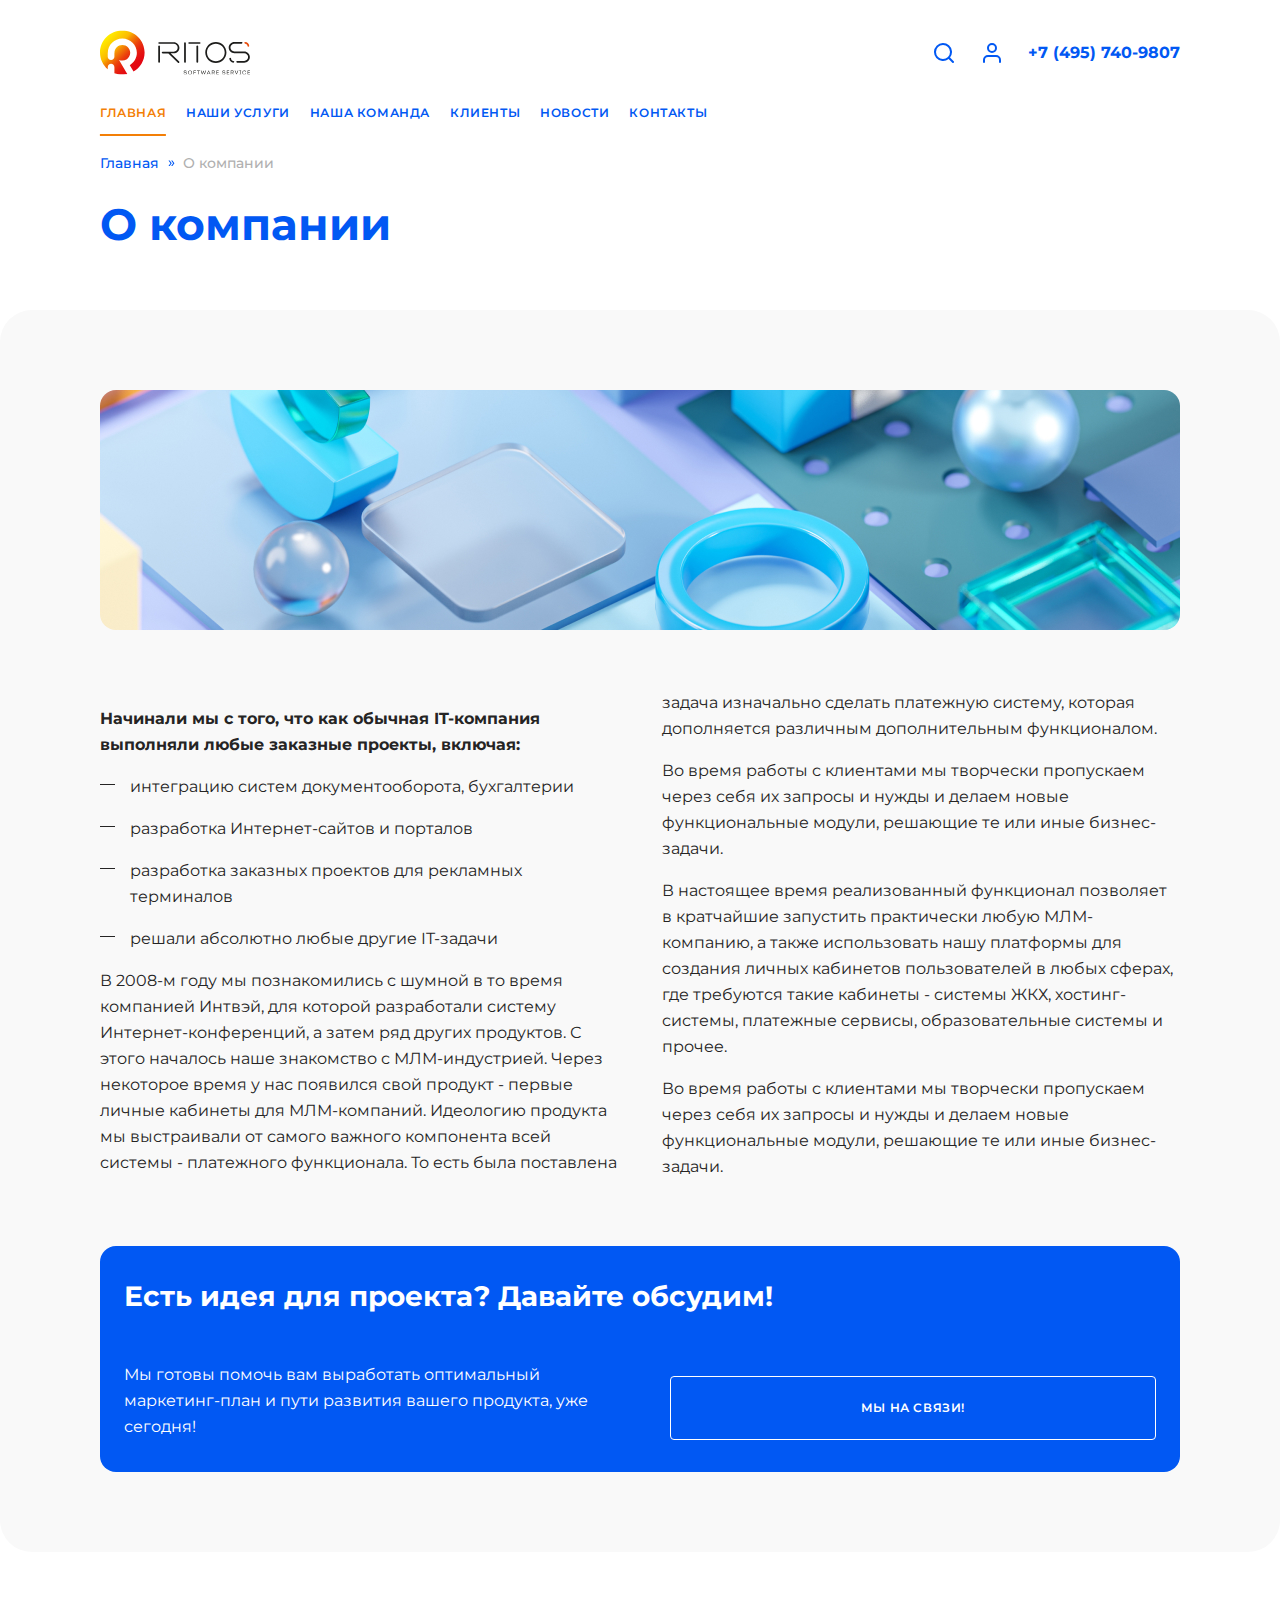
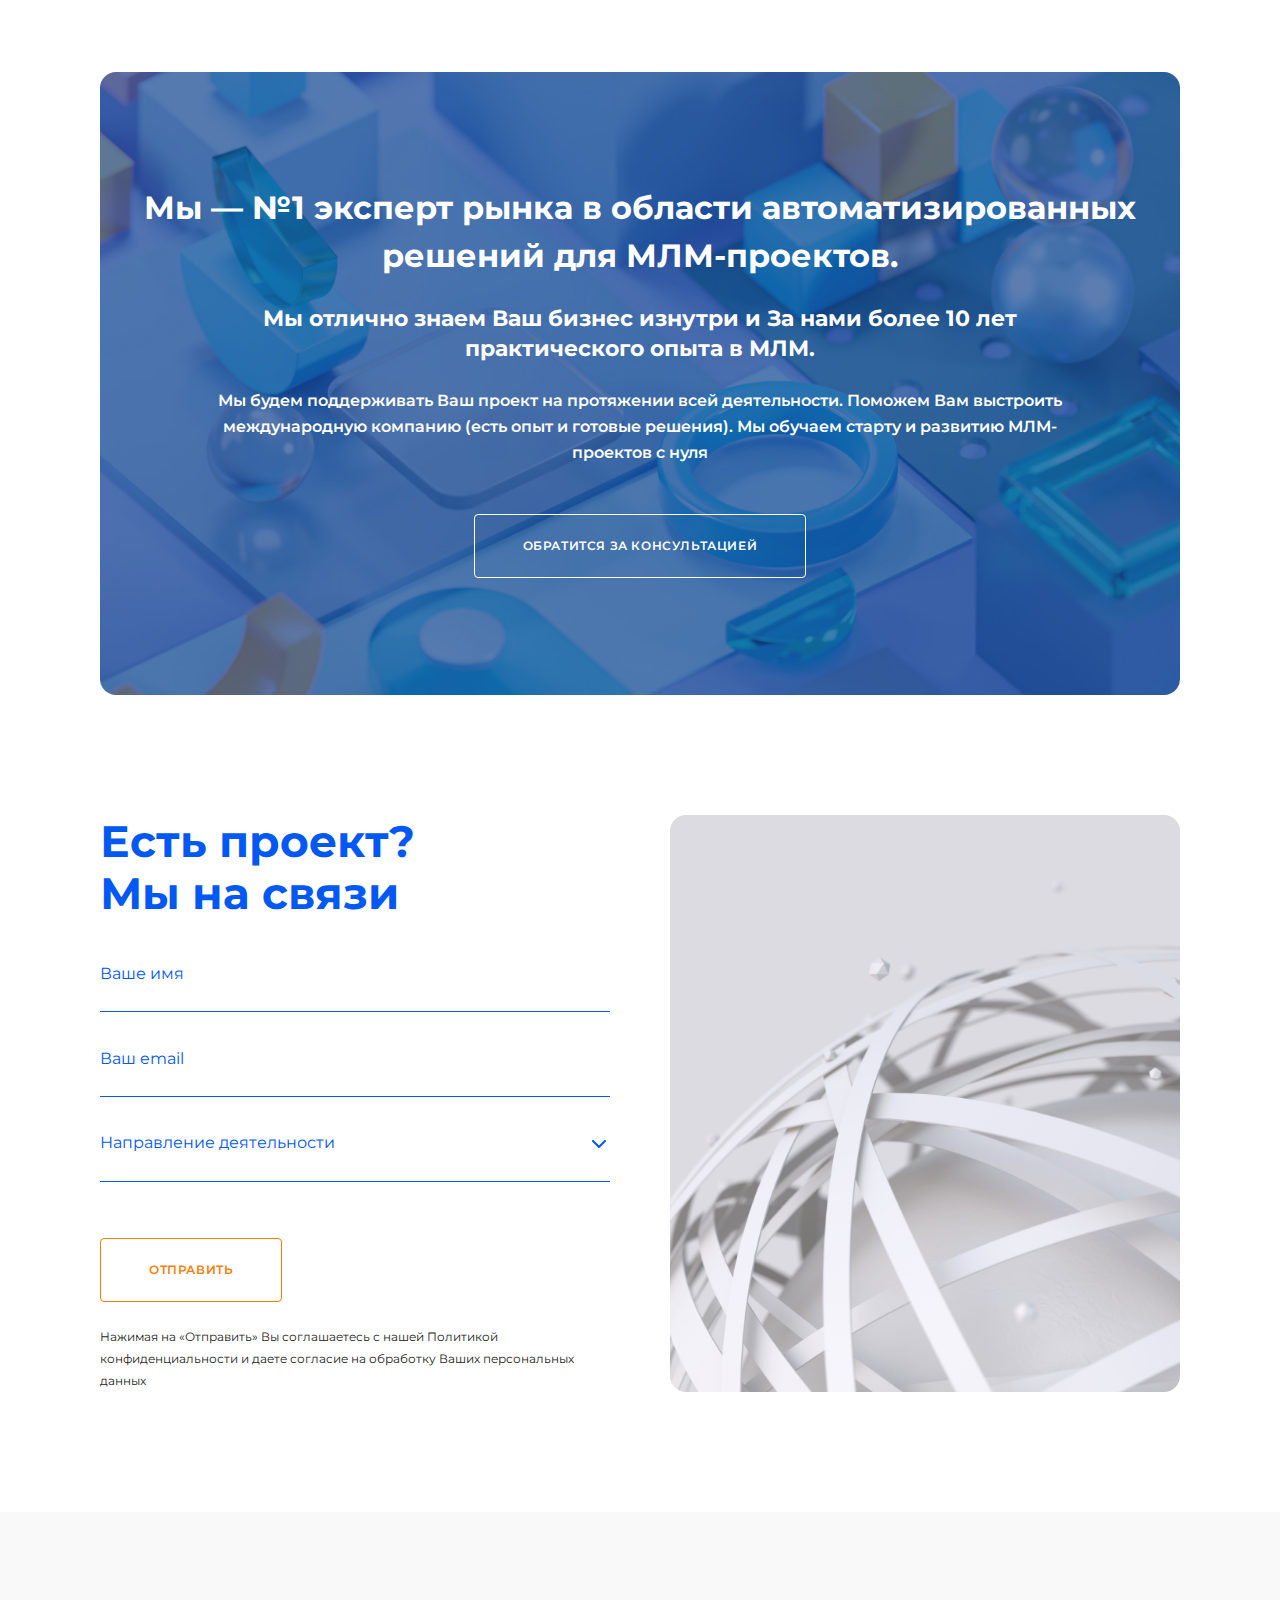
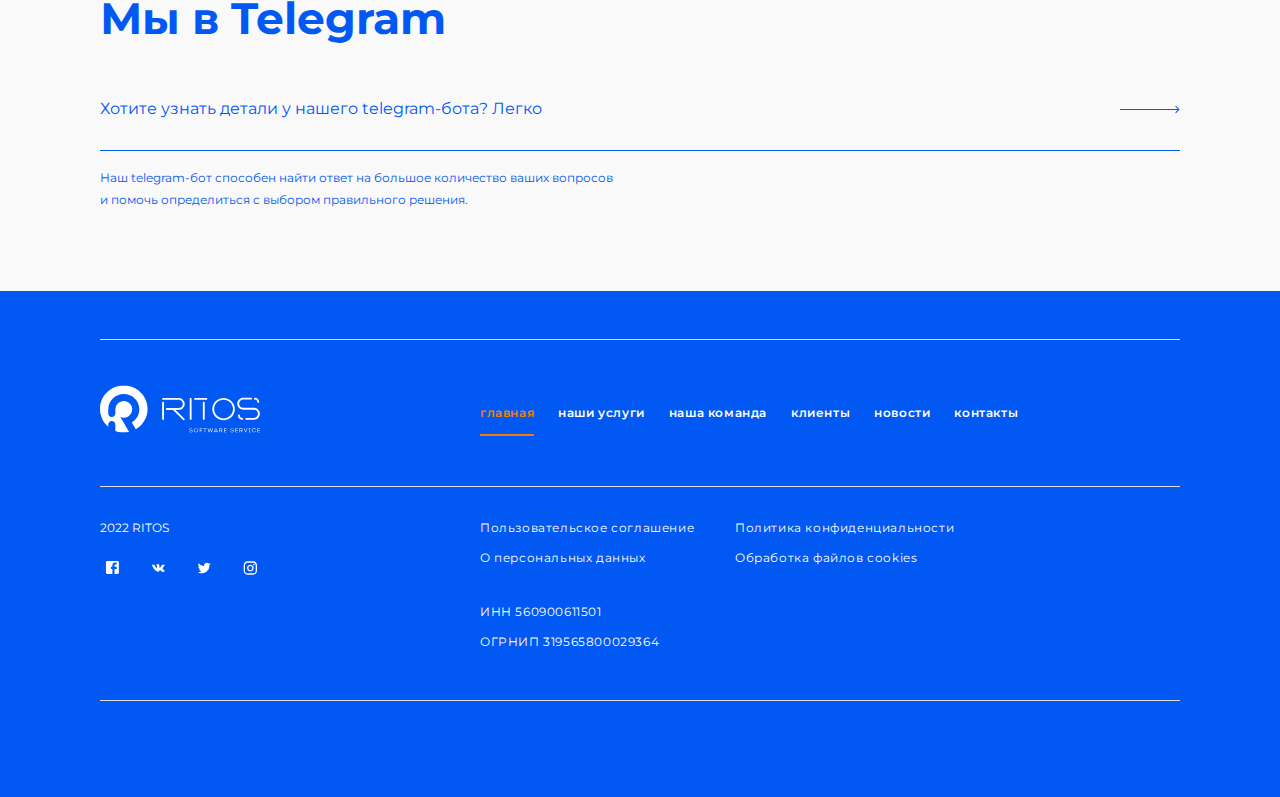
==== commit 59d13547: "." ====
--- a/about.html
+++ b/about.html
@@ -92,7 +92,7 @@
 							</div>
 							<div class="about__banner"> 
 								<div class="about__subtitle">Есть идея для проекта? Давайте обсудим!</div>
-								<div class="row gy-1">
+								<div class="row gy-1 align-items-end">
 									<div class="col-md-6"> 
 										<div class="about__text">Мы готовы помочь вам выработать оптимальный маркетинг-план и пути развития вашего продукта, уже сегодня!</div>
 									</div>
--- a/css/style.css
+++ b/css/style.css
@@ -8084,12 +8084,16 @@
 }
 .about__img {
   width: 100%;
+  height: 240px;
   margin-bottom: 60px;
   border-radius: 16px;
   overflow: hidden;
 }
 .about__img img {
-  display: block;
+  width: 100%;
+  height: 100%;
+  -o-object-fit: cover;
+  object-fit: cover;
 }
 .about__textblock {
   margin-bottom: 60px;
@@ -8166,7 +8170,7 @@
   }
   .about__img {
     border-radius: 8px;
-    margin-bottom: 40px;
+    margin-bottom: 30px;
   }
   .about__textblock {
     margin-bottom: 40px;
@@ -8181,7 +8185,11 @@
     column-gap: 0%;
   }
   .about__textblock p {
-    margin: 8px 0;
+    margin: 12px 0;
+  }
+  .about__textblock ul {
+    font-size: 14px;
+    line-height: 22px;
   }
   .about__textblock ul li {
     margin: 8px 0;
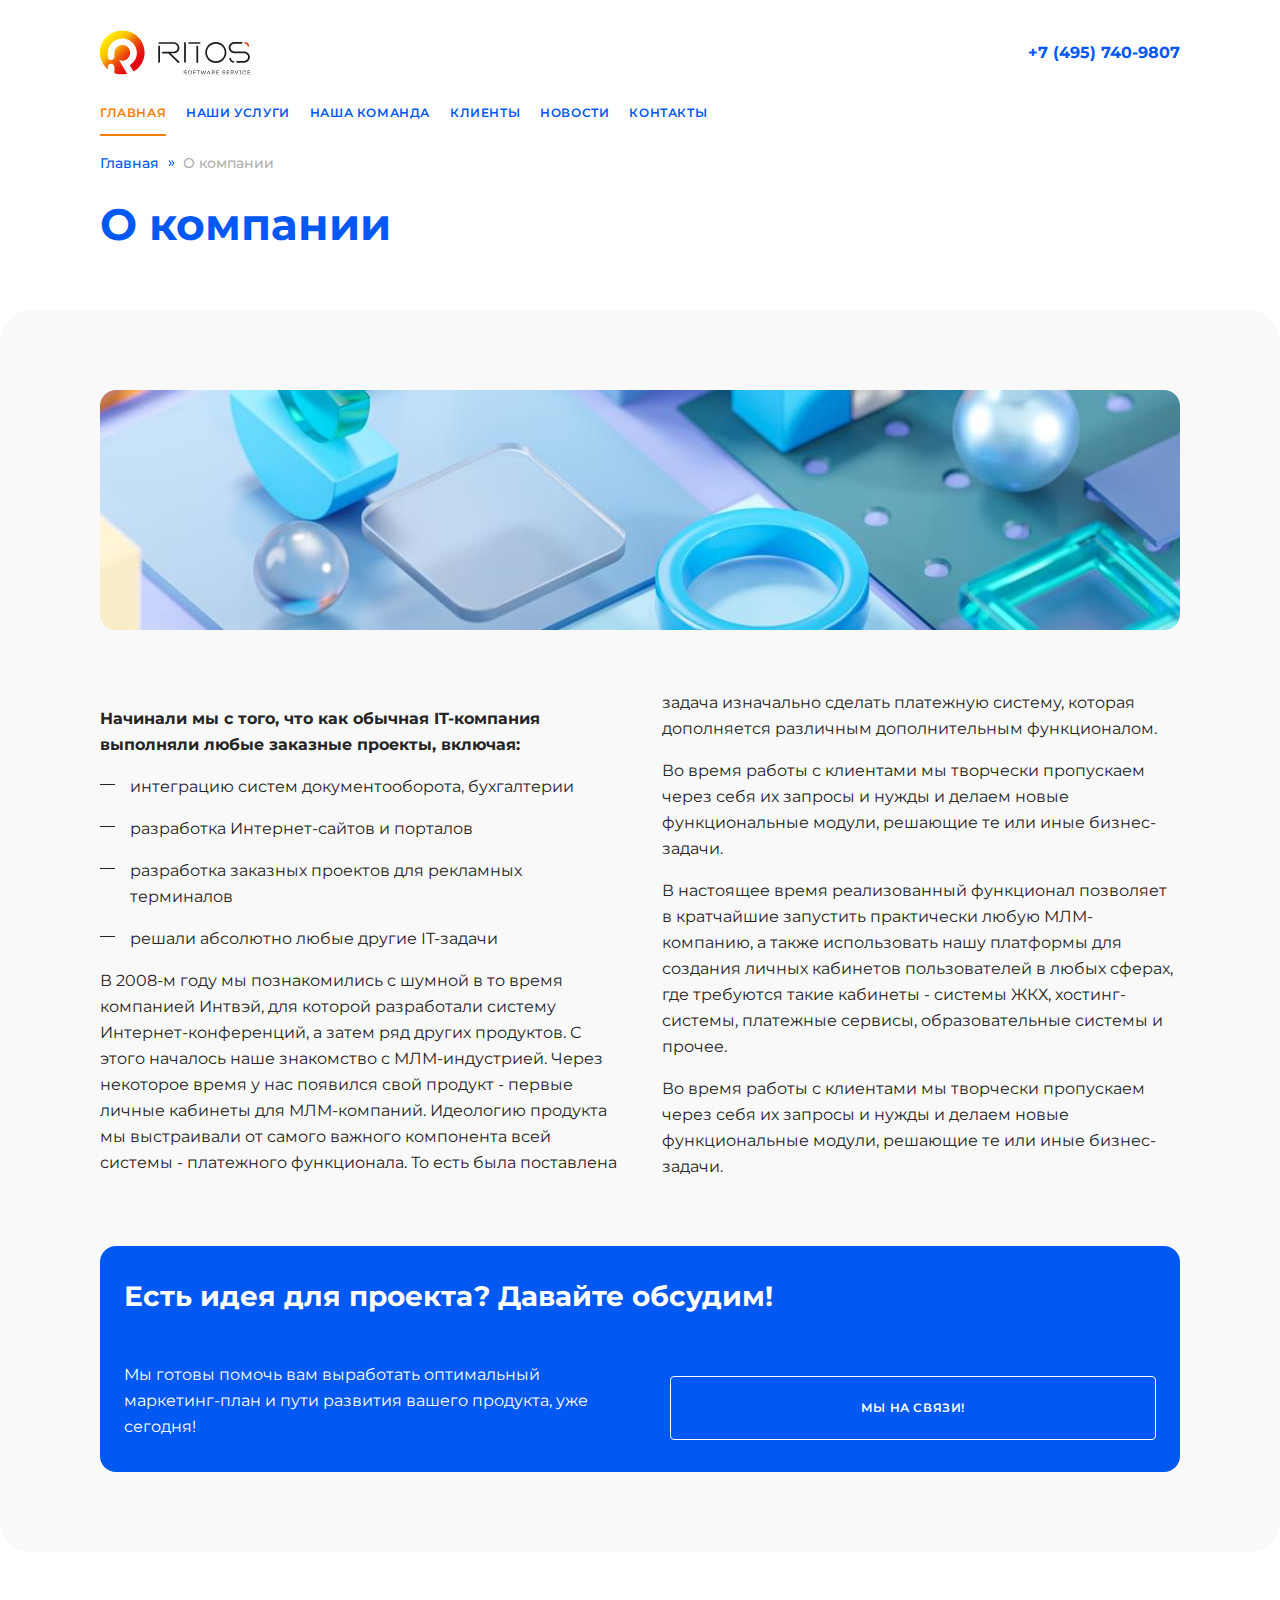
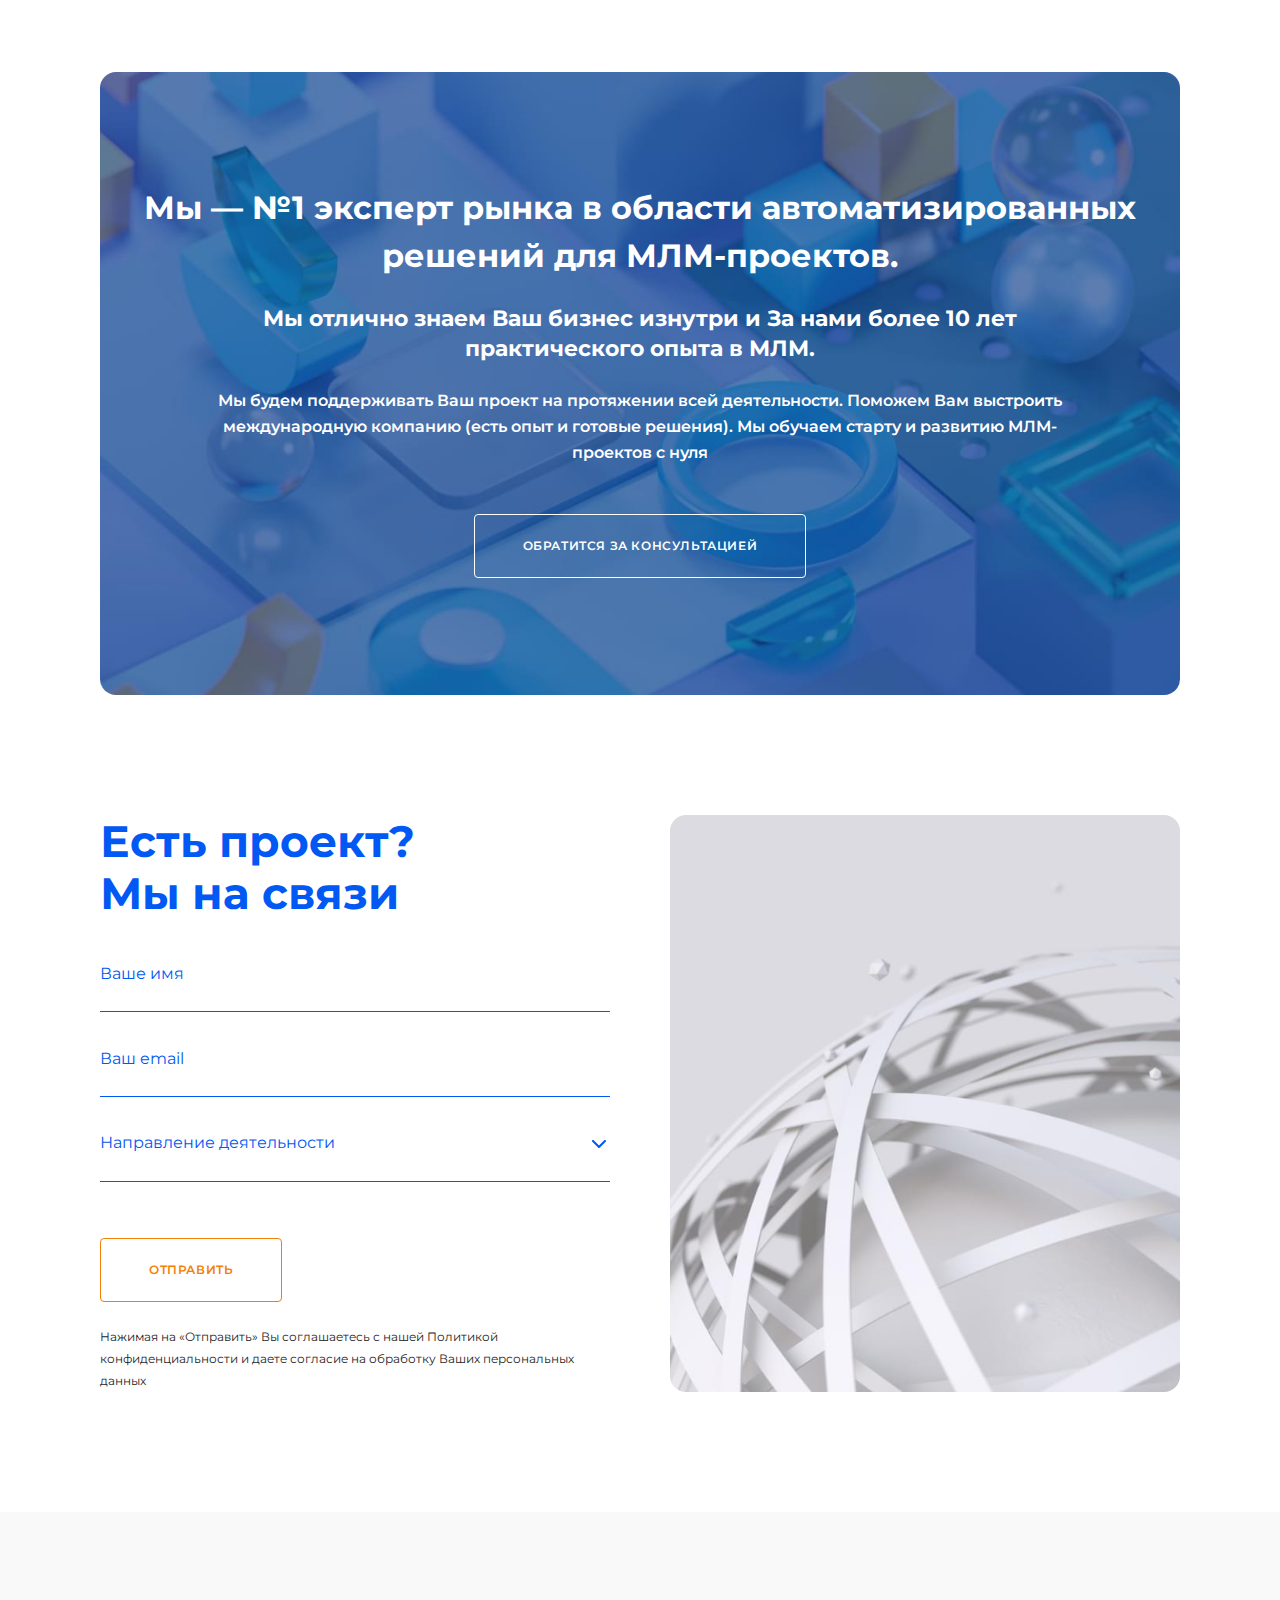
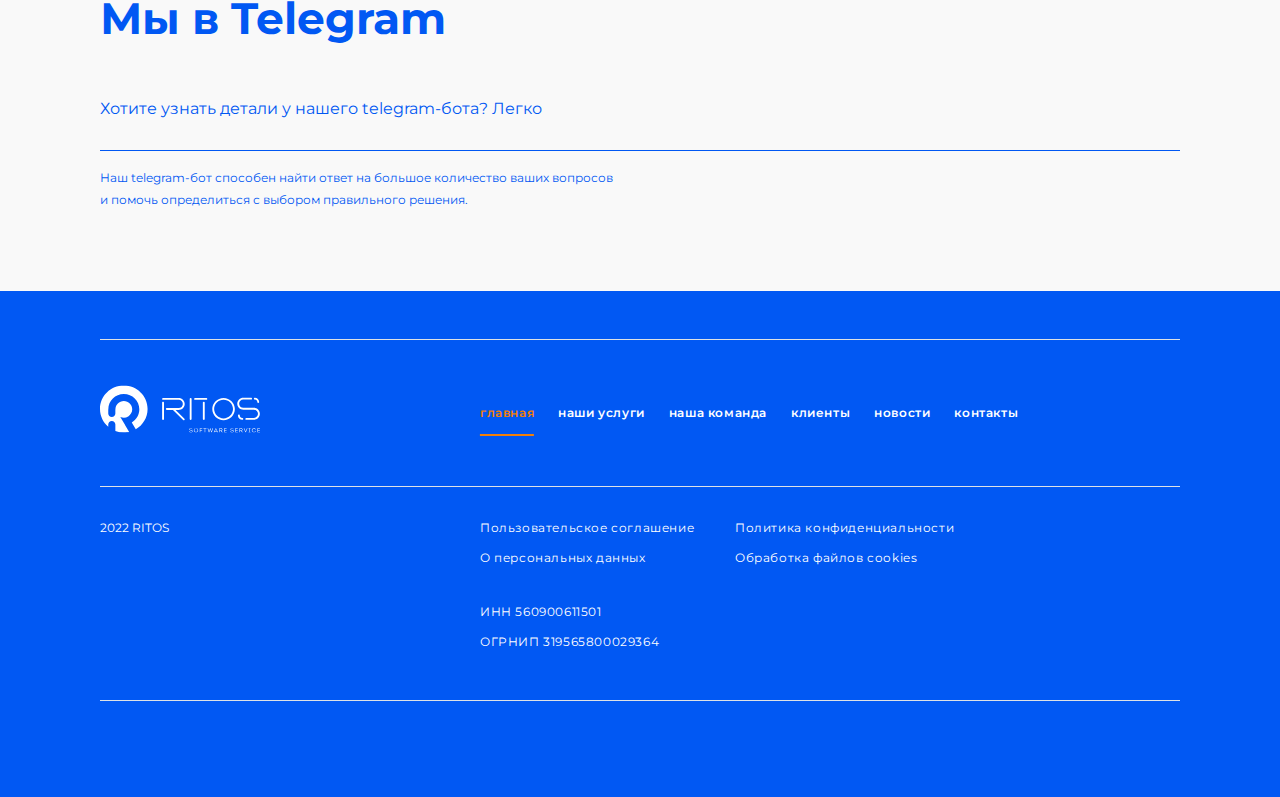
==== commit 7480a837: "." ====
--- a/about.html
+++ b/about.html
@@ -8,6 +8,7 @@
 		<meta name="description" content="">
 		<meta name="robots" content="noindex, nofollow">
 		<title>О компании</title>
+		<link rel="stylesheet" href="css/plugins/aos.css">
 		<link rel="stylesheet" href="css/plugins/swiper-bundle.min.css">
 		<link rel="stylesheet" href="css/plugins/select2.min.css">
 		<link rel="stylesheet" href="css/style.css">
@@ -243,6 +244,7 @@
 			<!--	/footer-->
 		</div>
 		<script src="js/jquery.min.js"> </script>
+		<script src="js/plugins/aos.js"></script>
 		<script src="js/plugins/swiper-bundle.min.js"> </script>
 		<script src="js/plugins/select2.full.min.js"> </script>
 		<script src="js/scripts.js"></script>
